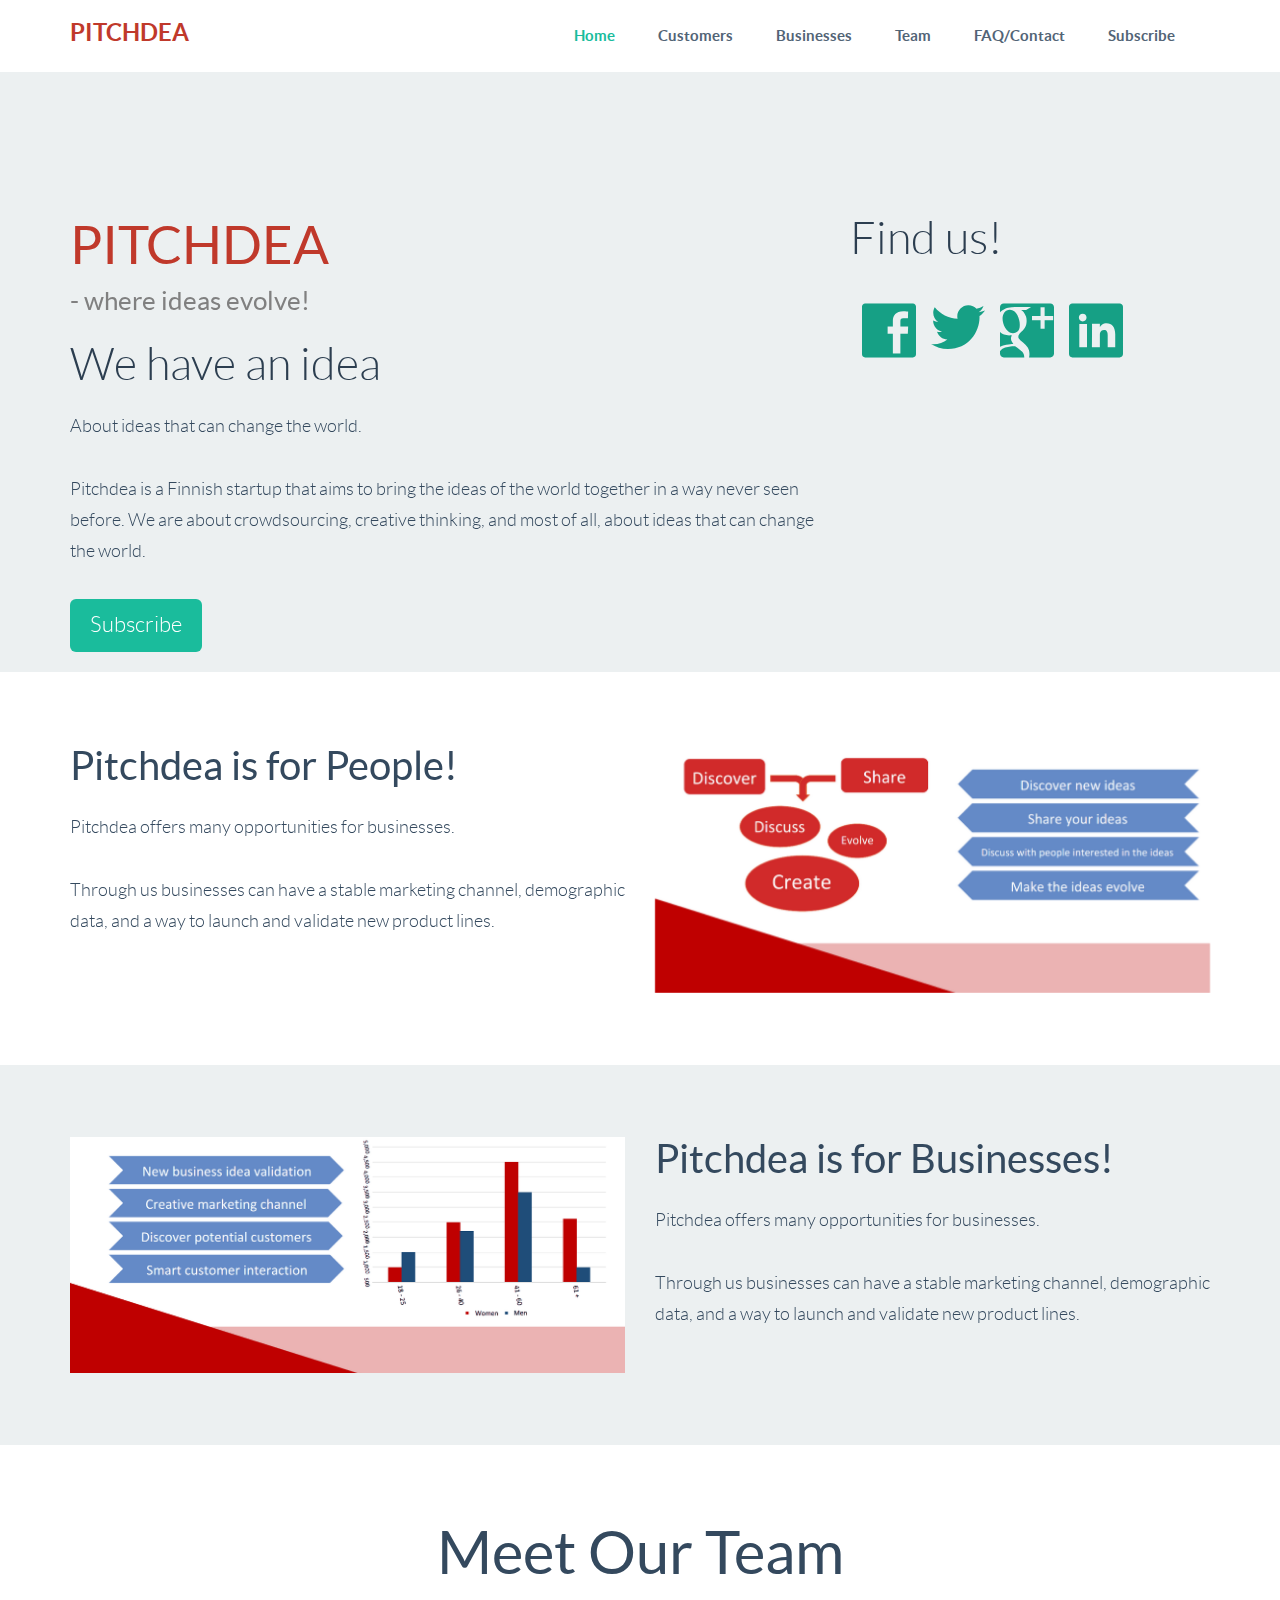
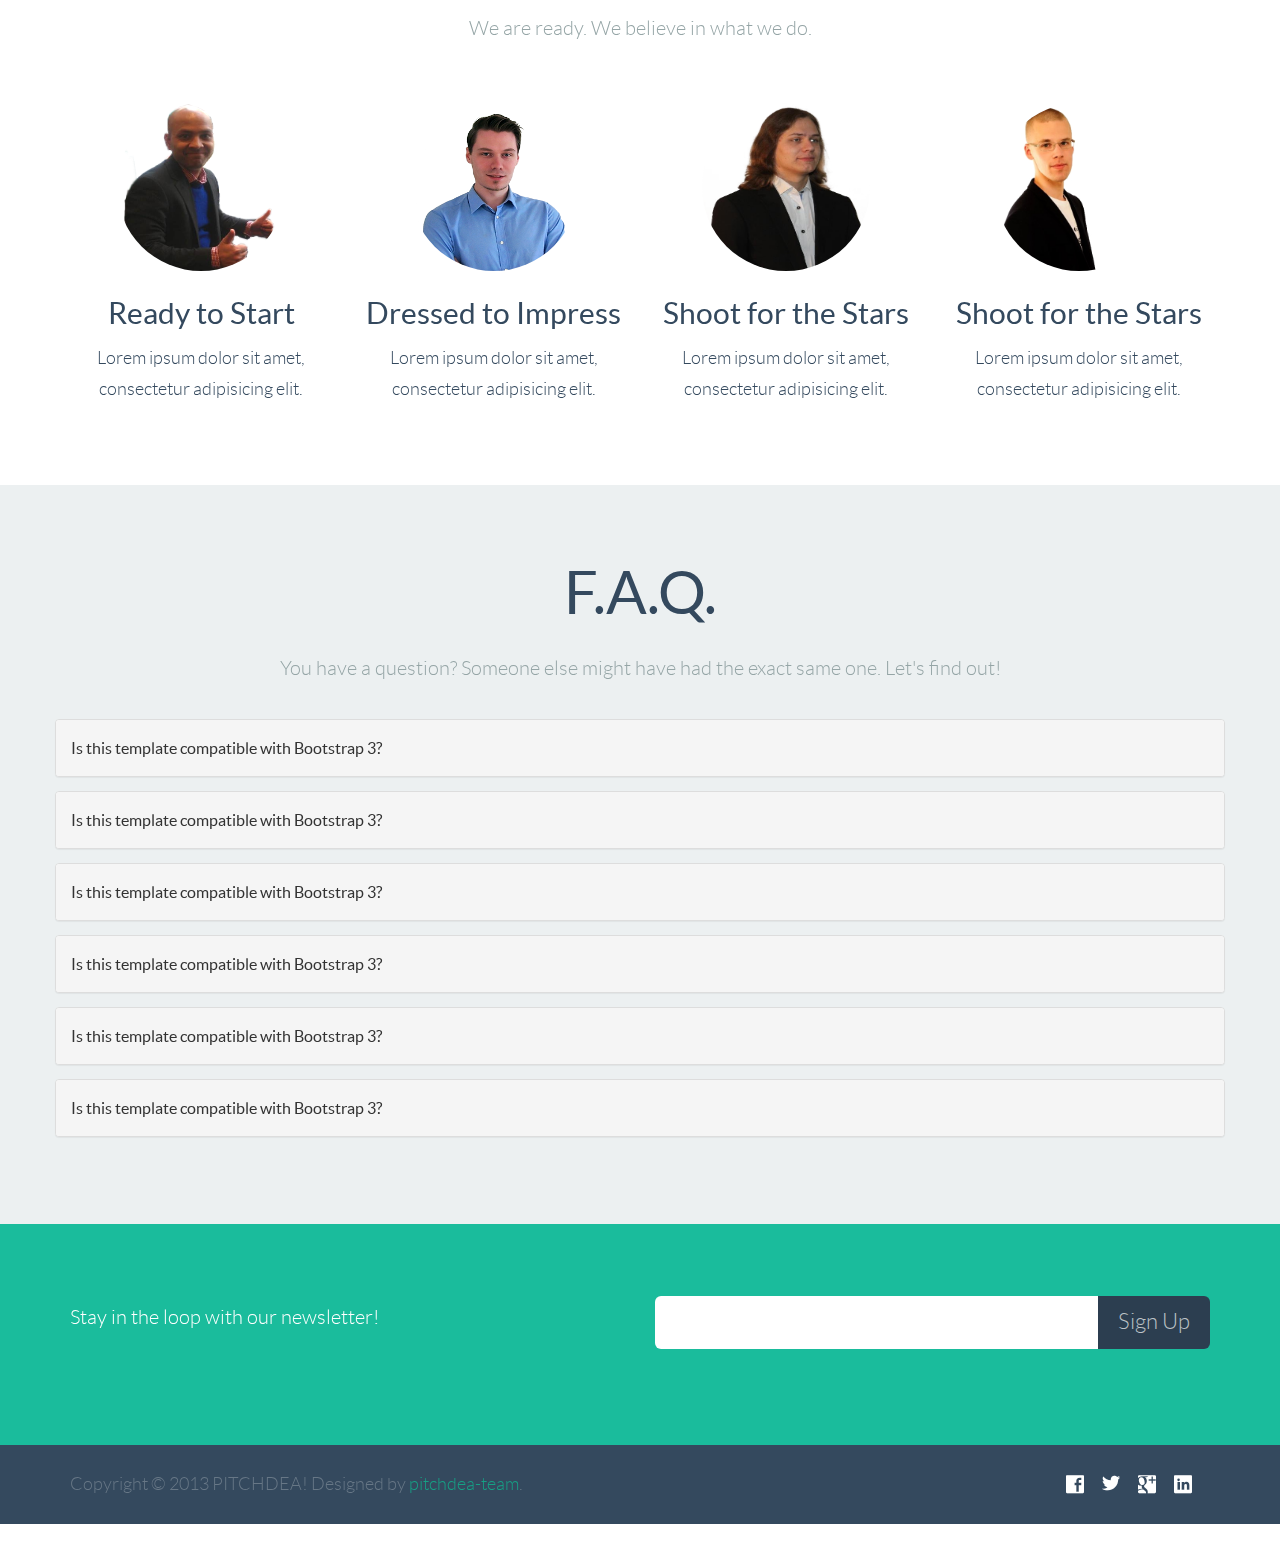
==== Dev/pitchdea_landing/landing_page.html @ 888878ef "Initial commit" ====
<!DOCTYPE html>
<html lang="en">
    <head>
        <meta charset="utf-8">
        <title>Pitchdea - where ideas evolve!</title>
        <meta name="viewport" content="width=device-width, initial-scale=1.0">

        <!-- One CSS file that rules them all -->
        <link href="css/main.css" rel="stylesheet">

        <link rel="shortcut icon" href="images/favicon.ico">

        <!-- HTML5 shim, for IE6-8 support of HTML5 elements. All other JS at the end of file. -->
        <!--[if lt IE 9]>
          <script src="js/html5shiv.js"></script>
        <![endif]-->
    </head>
  
    
    <!-- Scrollspy set in the body -->
    <body id="home" data-spy="scroll" data-target=".main-nav" data-offset="73">

    <!--///////////////////////////////////////// PARALLAX BACKGROUND ////////////////////////////////////////-->

    <!-- image is set in the CSS as a background image -->
    <div id="parallax"></div>

    <!--///////////////////////////////////////// end PARALLAX BACKGROUND ////////////////////////////////////////-->


    
    <!--/////////////////////////////////////// NAVIGATION BAR ////////////////////////////////////////-->

    <section id="header">

        <nav class="navbar navbar-fixed-top" role="navigation">

            <div class="navbar-inner">
                <div class="container">

                    <button type="button" class="btn btn-navbar" data-toggle="collapse" data-target="#navigation"></button>

                    <!-- Logo goes here - replace the image with your -->
                    <a href="#home" class="navbar-brand">PITCHDEA</a>


                    <div class="collapse navbar-collapse main-nav" id="navigation">


                        <ul class="nav pull-right">

                            <!-- Menu items go here -->
                            <li class="active"><a href="#home">Home</a></li>
                            <li><a href="#info">Customers</a></li>
                            <li><a href="#info">Businesses</a></li>
                            <li><a href="#team">Team</a></li>                            
                            <li><a href="#faq">FAQ/Contact</a></li>
                            <li><a href="#newsletter">Subscribe</a></li>                  
                            
                            
        
                            <!-- If you want sub-menu items, do them like this
                            <li>
                                <ul>
                                  <li><a href="#">Item 1</a></li>
                                  <li><a href="#">Item 2</a></li>
                                </ul>
                            </li> 
                            You just need to delete these comment lines -->
                        </ul>

                    </div><!-- /nav-collapse -->
                </div><!-- /container -->
            </div><!-- /navbar-inner -->
        </nav>

    </section>

    <!--//////////////////////////////////////// end NAVIGATION BAR ////////////////////////////////////////-->

    

    <!--/////////////////////////////////////// HERO SECTION ////////////////////////////////////////-->

    <section style="background:rgb(236, 240, 241);" id="hero">

        <div class="container">
            <div class="row">

                <div class="col-sm-8 intro">
                    <h2 style="color:#c0392b">PITCHDEA</h2>
                    <h3><small style="color:gray;">- where ideas evolve!</small></h3>
                    <p class="lead">We have an idea</p>
                    <p>About ideas that can change the world.</p>
                    <p>Pitchdea is a Finnish startup that aims to bring the ideas of the world together in a way never seen before. We are about crowdsourcing, creative thinking, and most of all, about ideas that can change the world.</p>
                    <a href="#newsletter" class="btn btn-hg btn-primary">Subscribe</a>                    
                </div>
                <div class="col-sm-4 intro social">
                  <p class="lead">Find us!</p>
                  <a class="fui-facebook large inline" href="#"></a>
                  <a class="fui-twitter large inline" href="#"></a>
                  <a class="fui-googleplus large inline" href="#"></a>
                  <a class="fui-linkedin large inline" href="#"></a>                  
                </div>

            </div><!-- /row -->
        </div><!-- /container -->

    </section>

    <!--///////////////////////////////////////////////// end HERO SECTION ////////////////////////////////////////-->

    <!--/////////////////////////////////////// INFO SECTION ////////////////////////////////////////-->

    <section id="info">

        <!--/////////// Info section alternates with white and gray backgrounds. Let's start with a white! //////////-->
        <div class="info-section-white">

            <div class="container">
                <div class="row">

                    <div class="col-md-6 pull-right gallery-popup">
                        <img src="images/forpeople.png" alt="placeholder image" class="img-responsive">
                    </div> 

                    <div class="col-md-6 pull-left">
                        <h3>Pitchdea is for People!</h3>

                        <p> Pitchdea offers many opportunities for businesses.</p>

                        <p> Through us businesses can have a stable marketing channel, demographic data, and a way to launch and validate new product lines.</p>
                    </div> 

                </div><!-- /row -->
            </div><!-- /container -->

        </div><!-- /info-section-white -->
        
        <!--/////////// And here's the gray background section! //////////-->
        <div class="info-section-gray">

            <div class="container">
                <div class="row">                   

                    <div class="col-md-6 pull-right">
                        <h3>Pitchdea is for Businesses!</h3>

                        <p> Pitchdea offers many opportunities for businesses.</p>

                        <p> Through us businesses can have a stable marketing channel, demographic data, and a way to launch and validate new product lines.</p>
                    </div>

                    <div class="col-md-6 pull-left gallery-popup">
                        <a href="http://www.placehold.it/640x480"><img src="images/forbusiness.png" alt="placeholder image" class="img-responsive"></a>
                    </div>  

                </div><!-- /row -->
            </div><!-- /container -->

        </div><!-- /info-section-white -->        
        
    </section>

    <!--/////////////////////////////////////// end INFO SECTION ////////////////////////////////////////-->

    <!--/////////////////////////////////////// FEATURES SECTION ////////////////////////////////////////-->

    <section id="team">

        <div class="container">

            <header>
                <h1>Meet Our Team</h1>
                <p class="lead">We are ready. We believe in what we do.</p>
            </header>

            <div class="row">
                
                <!-- Feature Item 1 -->
                <div class="col-md-3 text-center">
                    <div class="feature-icon">
                        <img src="images/barun.png" alt="barun" class="img-circle">
                    </div>
                    <h4>Ready to Start</h4>
                    <p>Lorem ipsum dolor sit amet, consectetur adipisicing elit.</p>
                </div>

                <!-- Feature Item 2 -->
                <div class="col-md-3 text-center">
                    <div class="feature-icon">
                        <img src="images/Kerkko.png" alt="kerkko" class="img-circle">
                    </div>
                    <h4>Dressed to Impress</h4>
                    <p>Lorem ipsum dolor sit amet, consectetur adipisicing elit.</p>
                </div>

                <!-- Feature Item 3 -->
                <div class="col-md-3 text-center">
                    <div class="feature-icon">
                        <img src="images/Tero.png" alt="barun" class="img-circle">
                    </div>
                    <h4>Shoot for the Stars</h4>
                    <p>Lorem ipsum dolor sit amet, consectetur adipisicing elit.</p>
                </div>

                <!-- Feature Item 3 -->
                <div class="col-md-3 text-center">
                    <div class="feature-icon">
                        <img src="images/Tapio.png" alt="barun" class="img-circle">
                    </div>
                    <h4>Shoot for the Stars</h4>
                    <p>Lorem ipsum dolor sit amet, consectetur adipisicing elit.</p>
                </div>

            </div><!-- /row -->
        </div><!-- /container -->

    </section>

    <!--/////////////////////////////////////// end FEATURES SECTION ////////////////////////////////////////-->

    <!--/////////////////////////////////////// FAQ SECTION ////////////////////////////////////////-->

    <section style="background:rgb(236, 240, 241);" class="info-section-gray"id="faq">

        <div class="container">

            <header>
                <h1>F.A.Q.</h1>
                <p class="lead">You have a question? Someone else might have had the exact same one. Let's find out!</p>
            </header>

            <div class="row">

                <!--////////// Accordion Toggle //////////-->
                <div class="panel-group" id="accordion">
                     
                  <!-- PANEL 1 -->
                  <div class="panel panel-default">
                    <div class="panel-heading">
                      <h4 class="panel-title">
                         <a class="accordion-toggle" data-toggle="collapse" data-parent="#accordion" href="#collapseOne">
                          Is this template compatible with Bootstrap 3?
                          </a>
                      </h4>
                    </div>
                            
                    <div id="collapseOne" class="panel-collapse collapse">
                      <div class="panel-body">
                          <p>Absolutely! As shown with a few examples within this demo, you can use all the bootstrap goodies such as carousels, modal windows, tooltips, tabs, accordions, form elements...</p>
                      </div>
                    </div>
                  </div>

                  <!-- PANEL 2 -->
                  <div class="panel panel-default">
                    <div class="panel-heading">
                      <h4 class="panel-title">
                         <a class="accordion-toggle" data-toggle="collapse" data-parent="#accordion" href="#collapseTwo">
                          Is this template compatible with Bootstrap 3?
                          </a>
                      </h4>
                    </div>
                            
                    <div id="collapseTwo" class="panel-collapse collapse">
                      <div class="panel-body">
                          <p>Absolutely! As shown with a few examples within this demo, you can use all the bootstrap goodies such as carousels, modal windows, tooltips, tabs, accordions, form elements...</p>
                      </div>
                    </div>
                  </div>

                  <!-- PANEL 3 -->
                  <div class="panel panel-default">
                    <div class="panel-heading">
                      <h4 class="panel-title">
                         <a class="accordion-toggle" data-toggle="collapse" data-parent="#accordion" href="#collapseThree">
                          Is this template compatible with Bootstrap 3?
                          </a>
                      </h4>
                    </div>
                            
                    <div id="collapseThree" class="panel-collapse collapse">
                      <div class="panel-body">
                          <p>Absolutely! As shown with a few examples within this demo, you can use all the bootstrap goodies such as carousels, modal windows, tooltips, tabs, accordions, form elements...</p>
                      </div>
                    </div>
                  </div>

                  <!-- PANEL 4 -->
                  <div class="panel panel-default">
                    <div class="panel-heading">
                      <h4 class="panel-title">
                         <a class="accordion-toggle" data-toggle="collapse" data-parent="#accordion" href="#collapseFour">
                          Is this template compatible with Bootstrap 3?
                          </a>
                      </h4>
                    </div>
                            
                    <div id="collapseFour" class="panel-collapse collapse">
                      <div class="panel-body">
                          <p>Absolutely! As shown with a few examples within this demo, you can use all the bootstrap goodies such as carousels, modal windows, tooltips, tabs, accordions, form elements...</p>
                      </div>
                    </div>
                  </div>

                  <!-- PANEL 5 -->
                  <div class="panel panel-default">
                    <div class="panel-heading">
                      <h4 class="panel-title">
                         <a class="accordion-toggle" data-toggle="collapse" data-parent="#accordion" href="#collapseFive">
                          Is this template compatible with Bootstrap 3?
                          </a>
                      </h4>
                    </div>
                            
                    <div id="collapseFive" class="panel-collapse collapse">
                      <div class="panel-body">
                          <p>Absolutely! As shown with a few examples within this demo, you can use all the bootstrap goodies such as carousels, modal windows, tooltips, tabs, accordions, form elements...</p>
                      </div>
                    </div>
                  </div>

                  <!-- PANEL 6 -->
                  <div class="panel panel-default">
                    <div class="panel-heading">
                      <h4 class="panel-title">
                         <a class="accordion-toggle" data-toggle="collapse" data-parent="#accordion" href="#collapseSix">
                          Is this template compatible with Bootstrap 3?
                          </a>
                      </h4>
                    </div>
                            
                    <div id="collapseSix" class="panel-collapse collapse">
                      <div class="panel-body">
                          <p>Absolutely! As shown with a few examples within this demo, you can use all the bootstrap goodies such as carousels, modal windows, tooltips, tabs, accordions, form elements...</p>
                      </div>
                    </div>
                  </div>                   
                        
                <!--////////// end of Accordion Toggle //////////-->              

                </div><!-- /col-md-6 -->

            </div>
        </div>

    </section>

    <!--/////////////////////////////////////// end FAQ SECTION ////////////////////////////////////////-->

    <!--//////////////////////////////////////// NEWSLETTER SECTION ////////////////////////////////////////-->

    <section id="newsletter">

        <div class="container">
            <div class="row">

                <div class="col-md-6">
                    <p class="lead">Stay in the loop with our newsletter!</p>
                </div>
                
                <div class="col-md-6">

                    <!--////////// Newsletter Form //////////-->
                    <form id="newsletter-signup">
                        <div class="input-group">
                          <input type="text" name="e-mail" id="e-mail" class="form-control input-hg">
                          <span class="input-group-btn">
                            <button class="btn btn-inverse btn-hg" type="submit" name="submit">Sign Up</button>
                          </span>
                        </div><!-- /input-group -->
                    </form>
                    <!--////////// end of Newsletter Form ///////////-->

                     <div id="error-info"></div><!-- Error notification for newsletter signup form -->

                </div>

            </div><!-- /row -->
        </div><!-- /container -->

    </section>
    
    <!--//////////////////////////////////////// end NEWSLETTER SECTION ////////////////////////////////////////-->

    <!--//////////////////////////////////////// FOOTER SECTION ////////////////////////////////////////-->
    <section id="footer">
        <div class="bottom-menu-inverse">

            <div class="container">

                <div class="row">
                    <div class="col-md-6">
                        <p>Copyright &copy; 2013 PITCHDEA! Designed by <a href="http://www.pitchdea.com" target="_blank">pitchdea-team</a>.</p>
                    </div>

                    <div class="col-md-6 social">
                        <ul class="bottom-icons">
                            <li>
                              <a href="#" class="fui-facebook"></a>
                            </li>
                             <li>
                              <a href="#" class="fui-twitter"></a>
                            </li>                             
                             <li>
                              <a href="#" class="fui-googleplus"></a>
                            </li>
                             <li>
                              <a href="#" class="fui-linkedin"></a>
                            </li>
                             
                          </ul>                      
                    </div>
                </div>
            
            </div><!-- /row -->
        </div><!-- /container -->

    </section>

    <!--//////////////////////////////////////// end FOOTER SECTION ////////////////////////////////////////-->



    <!--//////////////////////////////////////// JAVASCRIPT LOAD ////////////////////////////////////////-->

    <!-- Feel free to remove the scripts you are not going to use -->
    <script src="js/jquery-1.8.3.min.js"></script>
    <script src="js/jquery-ui-1.10.3.custom.min.js"></script>
    <script src="js/jquery.ui.touch-punch.min.js"></script>
    <script src="js/bootstrap.min.js"></script>
    <script src="js/jquery.isotope.min.js"></script>
    <script src="js/jquery.magnific-popup.js"></script>
    <script src="js/jquery.fitvids.min.js"></script>
    <script src="assets/twitter/jquery.tweet.js"></script>
    <script src="js/bootstrap-select.js"></script>
    <script src="js/bootstrap-switch.js"></script>
    <script src="js/flatui-checkbox.js"></script>
    <script src="js/flatui-radio.js"></script>
    <script src="js/jquery.tagsinput.js"></script>
    <script src="js/jquery.placeholder.js"></script>
    <script src="js/custom.js"></script>

    <!--//////////////////////////////////////// end JAVASCRIPT LOAD ////////////////////////////////////////-->

  </body>
</html>
---- Dev/pitchdea_landing/css/main.css ----
@import 'magnific-popup.css';

@import '../bootstrap/css/bootstrap.css';
@font-face {
  font-family: 'Lato';
  src: url('../fonts/lato/lato-black-webfont.eot');
  src: url('../fonts/lato/lato-black-webfont.eot?#iefix') format('embedded-opentype'), url('../fonts/lato/lato-black-webfont.woff') format('woff'), url('../fonts/lato/lato-black-webfont.ttf') format('truetype'), url('../fonts/lato/lato-black-webfont.svg#latoblack') format('svg');
  font-weight: 900;
  font-style: normal;
}
@font-face {
  font-family: 'Lato';
  src: url('../fonts/lato/lato-bold-webfont.eot');
  src: url('../fonts/lato/lato-bold-webfont.eot?#iefix') format('embedded-opentype'), url('../fonts/lato/lato-bold-webfont.woff') format('woff'), url('../fonts/lato/lato-bold-webfont.ttf') format('truetype'), url('../fonts/lato/lato-bold-webfont.svg#latobold') format('svg');
  font-weight: bold;
  font-style: normal;
}
@font-face {
  font-family: 'Lato';
  src: url('../fonts/lato/lato-bolditalic-webfont.eot');
  src: url('../fonts/lato/lato-bolditalic-webfont.eot?#iefix') format('embedded-opentype'), url('../fonts/lato/lato-bolditalic-webfont.woff') format('woff'), url('../fonts/lato/lato-bolditalic-webfont.ttf') format('truetype'), url('../fonts/lato/lato-bolditalic-webfont.svg#latobold_italic') format('svg');
  font-weight: bold;
  font-style: italic;
}
@font-face {
  font-family: 'Lato';
  src: url('../fonts/lato/lato-italic-webfont.eot');
  src: url('../fonts/lato/lato-italic-webfont.eot?#iefix') format('embedded-opentype'), url('../fonts/lato/lato-italic-webfont.woff') format('woff'), url('../fonts/lato/lato-italic-webfont.ttf') format('truetype'), url('../fonts/lato/lato-italic-webfont.svg#latoitalic') format('svg');
  font-weight: normal;
  font-style: italic;
}
@font-face {
  font-family: 'Lato';
  src: url('../fonts/lato/lato-light-webfont.eot');
  src: url('../fonts/lato/lato-light-webfont.eot?#iefix') format('embedded-opentype'), url('../fonts/lato/lato-light-webfont.woff') format('woff'), url('../fonts/lato/lato-light-webfont.ttf') format('truetype'), url('../fonts/lato/lato-light-webfont.svg#latolight') format('svg');
  font-weight: 300;
  font-style: normal;
}
@font-face {
  font-family: 'Lato';
  src: url('../fonts/lato/lato-regular-webfont.eot');
  src: url('../fonts/lato/lato-regular-webfont.eot?#iefix') format('embedded-opentype'), url('../fonts/lato/lato-regular-webfont.woff') format('woff'), url('../fonts/lato/lato-regular-webfont.ttf') format('truetype'), url('../fonts/lato/lato-regular-webfont.svg#latoregular') format('svg');
  font-weight: normal;
  font-style: normal;
}
@font-face {
  font-family: "Flat-UI-Icons";
  src: url("../fonts/Flat-UI-Icons.eot");
  src: url("../fonts/Flat-UI-Icons.eot?#iefix") format("embedded-opentype"), url("../fonts/Flat-UI-Icons.woff") format("woff"), url("../fonts/Flat-UI-Icons.ttf") format("truetype"), url("../fonts/Flat-UI-Icons.svg#Flat-UI-Icons") format("svg");
  font-weight: normal;
  font-style: normal;
}
/* Use the following CSS code if you want to use data attributes for inserting your icons */
[data-icon]:before {
  font-family: 'Flat-UI-Icons';
  content: attr(data-icon);
  speak: none;
  font-weight: normal;
  font-variant: normal;
  text-transform: none;
  -webkit-font-smoothing: antialiased;
}
/* Use the following CSS code if you want to have a class per icon */
/*
Instead of a list of all class selectors,
you can use the generic selector below, but it's slower:
[class*="fui-"] {
*/
.fui-triangle-up,
.fui-triangle-up-small,
.fui-triangle-right-large,
.fui-triangle-left-large,
.fui-triangle-down,
.fui-info,
.fui-alert,
.fui-question,
.fui-window,
.fui-windows,
.fui-arrow-right,
.fui-arrow-left,
.fui-loop,
.fui-cmd,
.fui-mic,
.fui-triangle-down-small,
.fui-check-inverted,
.fui-heart,
.fui-location,
.fui-plus,
.fui-check,
.fui-cross,
.fui-list,
.fui-new,
.fui-video,
.fui-photo,
.fui-volume,
.fui-time,
.fui-eye,
.fui-chat,
.fui-home,
.fui-upload,
.fui-search,
.fui-user,
.fui-mail,
.fui-lock,
.fui-power,
.fui-star,
.fui-calendar,
.fui-gear,
.fui-book,
.fui-exit,
.fui-trash,
.fui-folder,
.fui-bubble,
.fui-cross-inverted,
.fui-plus-inverted,
.fui-export,
.fui-radio-unchecked,
.fui-radio-checked,
.fui-checkbox-unchecked,
.fui-checkbox-checked,
.fui-flat,
.fui-calendar-solid,
.fui-star-2,
.fui-credit-card,
.fui-clip,
.fui-link,
.fui-pause,
.fui-play,
.fui-tag,
.fui-document,
.fui-image,
.fui-facebook,
.fui-youtube,
.fui-vimeo,
.fui-twitter,
.fui-stumbleupon,
.fui-spotify,
.fui-skype,
.fui-pinterest,
.fui-path,
.fui-myspace,
.fui-linkedin,
.fui-googleplus,
.fui-dribbble,
.fui-blogger,
.fui-behance,
.fui-list-thumbnailed,
.fui-list-small-thumbnails,
.fui-list-numbered,
.fui-list-large-thumbnails,
.fui-list-columned,
.fui-list-bulleted {
  display: inline-block;
  font-family: 'Flat-UI-Icons';
  speak: none;
  font-style: normal;
  font-weight: normal;
  font-variant: normal;
  text-transform: none;
  -webkit-font-smoothing: antialiased;
}
.fui-triangle-up:before {
  content: "\e000";
}
.fui-triangle-up-small:before {
  content: "\e001";
}
.fui-triangle-right-large:before {
  content: "\e002";
}
.fui-triangle-left-large:before {
  content: "\e003";
}
.fui-triangle-down:before {
  content: "\e004";
}
.fui-info:before {
  content: "\e016";
}
.fui-alert:before {
  content: "\e017";
}
.fui-question:before {
  content: "\e018";
}
.fui-window:before {
  content: "\e019";
}
.fui-windows:before {
  content: "\e01a";
}
.fui-arrow-right:before {
  content: "\e02c";
}
.fui-arrow-left:before {
  content: "\e02d";
}
.fui-loop:before {
  content: "\e02e";
}
.fui-cmd:before {
  content: "\e02f";
}
.fui-mic:before {
  content: "\e030";
}
.fui-triangle-down-small:before {
  content: "\e005";
}
.fui-check-inverted:before {
  content: "\e006";
}
.fui-heart:before {
  content: "\e007";
}
.fui-location:before {
  content: "\e008";
}
.fui-plus:before {
  content: "\e009";
}
.fui-check:before {
  content: "\e00a";
}
.fui-cross:before {
  content: "\e00b";
}
.fui-list:before {
  content: "\e00c";
}
.fui-new:before {
  content: "\e00d";
}
.fui-video:before {
  content: "\e00e";
}
.fui-photo:before {
  content: "\e00f";
}
.fui-volume:before {
  content: "\e010";
}
.fui-time:before {
  content: "\e011";
}
.fui-eye:before {
  content: "\e012";
}
.fui-chat:before {
  content: "\e013";
}
.fui-home:before {
  content: "\e015";
}
.fui-upload:before {
  content: "\e01b";
}
.fui-search:before {
  content: "\e01c";
}
.fui-user:before {
  content: "\e01d";
}
.fui-mail:before {
  content: "\e01e";
}
.fui-lock:before {
  content: "\e01f";
}
.fui-power:before {
  content: "\e020";
}
.fui-star:before {
  content: "\e021";
}
.fui-calendar:before {
  content: "\e023";
}
.fui-gear:before {
  content: "\e024";
}
.fui-book:before {
  content: "\e025";
}
.fui-exit:before {
  content: "\e026";
}
.fui-trash:before {
  content: "\e027";
}
.fui-folder:before {
  content: "\e028";
}
.fui-bubble:before {
  content: "\e029";
}
.fui-cross-inverted:before {
  content: "\e02a";
}
.fui-plus-inverted:before {
  content: "\e031";
}
.fui-export:before {
  content: "\e014";
}
.fui-radio-unchecked:before {
  content: "\e02b";
}
.fui-radio-checked:before {
  content: "\e032";
}
.fui-checkbox-unchecked:before {
  content: "\e033";
}
.fui-checkbox-checked:before {
  content: "\e034";
}
.fui-flat:before {
  content: "\e035";
}
.fui-calendar-solid:before {
  content: "\e022";
}
.fui-star-2:before {
  content: "\e036";
}
.fui-credit-card:before {
  content: "\e037";
}
.fui-clip:before {
  content: "\e038";
}
.fui-link:before {
  content: "\e039";
}
.fui-pause:before {
  content: "\e03b";
}
.fui-play:before {
  content: "\e03c";
}
.fui-tag:before {
  content: "\e03d";
}
.fui-document:before {
  content: "\e03e";
}
.fui-image:before {
  content: "\e03a";
}
.fui-facebook:before {
  content: "\e03f";
}
.fui-youtube:before {
  content: "\e040";
}
.fui-vimeo:before {
  content: "\e041";
}
.fui-twitter:before {
  content: "\e042";
}
.fui-stumbleupon:before {
  content: "\e043";
}
.fui-spotify:before {
  content: "\e044";
}
.fui-skype:before {
  content: "\e045";
}
.fui-pinterest:before {
  content: "\e046";
}
.fui-path:before {
  content: "\e047";
}
.fui-myspace:before {
  content: "\e048";
}
.fui-linkedin:before {
  content: "\e049";
}
.fui-googleplus:before {
  content: "\e04a";
}
.fui-dribbble:before {
  content: "\e04c";
}
.fui-blogger:before {
  content: "\e04d";
}
.fui-behance:before {
  content: "\e04e";
}
.fui-list-thumbnailed:before {
  content: "\e04b";
}
.fui-list-small-thumbnails:before {
  content: "\e04f";
}
.fui-list-numbered:before {
  content: "\e050";
}
.fui-list-large-thumbnails:before {
  content: "\e051";
}
.fui-list-columned:before {
  content: "\e052";
}
.fui-list-bulleted:before {
  content: "\e053";
}
.dropdown-arrow-inverse {
  border-bottom-color: #34495e !important;
  border-top-color: #34495e !important;
}
body {
  font-family: "Lato", Helvetica, Arial, sans-serif;
  font-size: 18px;
  line-height: 1.72222;
  color: #34495e;
  background-color: #ffffff;
}
a {
  color: #16a085;
  text-decoration: none;
  -webkit-transition: 0.25s;
  transition: 0.25s;
}
a:hover,
a:focus {
  color: #1abc9c;
  text-decoration: none;
}
.img-rounded {
  border-radius: 6px;
}
.img-comment {
  font-size: 20px;
  line-height: 1.72222;
  font-style: italic;
  margin: 24px 0;
}
p {
  font-size: 18px;
  line-height: 1.72222;
  margin: 0 0 15px;
}
.lead {
  margin-bottom: 30px;
  font-size: 28px;
  line-height: 1.46428571;
  font-weight: 300;
}
@media (min-width: 768px) {
  .lead {
    font-size: 30.006px;
  }
}
small,
.small {
  font-size: 83%;
  line-height: 2.067;
}
.text-muted {
  color: #bdc3c7;
}
.text-inverse {
  color: #ffffff;
}
.text-primary {
  color: #1abc9c;
}
.text-primary:hover {
  color: #15967d;
}
.text-warning {
  color: #f1c40f;
}
.text-warning:hover {
  color: #c19d0c;
}
.text-danger {
  color: #e74c3c;
}
.text-danger:hover {
  color: #b93d30;
}
.text-success {
  color: #2ecc71;
}
.text-success:hover {
  color: #25a35a;
}
.text-info {
  color: #3498db;
}
.text-info:hover {
  color: #2a7aaf;
}
h1,
h2,
h3,
h4,
h5,
h6,
.h1,
.h2,
.h3,
.h4,
.h5,
.h6 {
  font-family: "Lato", Helvetica, Arial, sans-serif;
  font-weight: 700;
  line-height: 1.1;
  color: inherit;
}
h1 small,
h2 small,
h3 small,
h4 small,
h5 small,
h6 small,
.h1 small,
.h2 small,
.h3 small,
.h4 small,
.h5 small,
.h6 small {
  color: #e7e9ec;
}
h1,
h2,
h3 {
  margin-top: 30px;
  margin-bottom: 15px;
}
h4,
h5,
h6 {
  margin-top: 15px;
  margin-bottom: 15px;
}
h6 {
  font-weight: normal;
}
h1,
.h1 {
  font-size: 61px;
}
h2,
.h2 {
  font-size: 53px;
}
h3,
.h3 {
  font-size: 40px;
}
h4,
.h4 {
  font-size: 29px;
}
h5,
.h5 {
  font-size: 29px;
}
h6,
.h6 {
  font-size: 24px;
}
.page-header {
  padding-bottom: 14px;
  margin: 60px 0 30px;
  border-bottom: 1px solid #e7e9ec;
}
ul,
ol {
  margin-bottom: 15px;
}
dl {
  margin-bottom: 30px;
}
dt,
dd {
  line-height: 1.72222;
}
@media (min-width: 768px) {
  .dl-horizontal dt {
    width: 160px;
  }
  .dl-horizontal dd {
    margin-left: 180px;
  }
}
abbr[title],
abbr[data-original-title] {
  border-bottom: 1px dotted #bdc3c7;
}
blockquote {
  border-left: 3px solid #e7e9ec;
  padding: 0 0 0 16px;
  margin: 0 0 30px;
}
blockquote p {
  font-size: 20px;
  line-height: 1.55;
  font-weight: normal;
  margin-bottom: .4em;
}
blockquote small {
  font-size: 18px;
  line-height: 1.72222;
  font-style: italic;
  color: inherit;
}
blockquote small:before {
  content: "";
}
blockquote.pull-right {
  padding-right: 16px;
  padding-left: 0;
  border-right: 3px solid #e7e9ec;
  border-left: 0;
}
blockquote.pull-right small:after {
  content: "";
}
address {
  margin-bottom: 30px;
  line-height: 1.72222;
}
code,
kdb,
pre,
samp {
  font-family: Monaco, Menlo, Consolas, "Courier New", monospace;
}
code {
  font-size: 75%;
  color: #c7254e;
  background-color: #f9f2f4;
  border-radius: 4px;
}
pre {
  padding: 8px;
  margin: 0 0 15px;
  font-size: 13px;
  line-height: 1.72222;
  color: inherit;
  background-color: #ffffff;
  border: 2px solid #e7e9ec;
  border-radius: 6px;
}
.pre-scrollable {
  max-height: 340px;
}
.btn {
  border: none;
  font-size: 15px;
  font-weight: normal;
  line-height: 1.4;
  border-radius: 4px;
  padding: 10px 15px;
  -webkit-font-smoothing: subpixel-antialiased;
  -webkit-transition: 0.25s linear;
  transition: 0.25s linear;
}
.btn:hover,
.btn:focus {
  color: #ffffff;
}
.btn:active,
.btn.active {
  outline: none;
  -webkit-box-shadow: none;
  box-shadow: none;
}
.btn.disabled,
.btn[disabled],
fieldset[disabled] .btn {
  background-color: #bdc3c7;
  color: rgba(255, 255, 255, 0.75);
  opacity: 0.7;
  filter: alpha(opacity=70);
}
.btn > [class^="fui-"] {
  margin: 0 1px;
  position: relative;
  line-height: 1;
  top: 1px;
}
.btn-xs.btn > [class^="fui-"] {
  font-size: 11px;
  top: 0;
}
.btn-hg.btn > [class^="fui-"] {
  top: 2px;
}
.btn-default {
  color: #ffffff;
  background-color: #bdc3c7;
}
.btn-default:hover,
.btn-default:focus,
.btn-default:active,
.btn-default.active,
.open .dropdown-toggle.btn-default {
  color: #ffffff;
  background-color: #cacfd2;
  border-color: #cacfd2;
}
.btn-default:active,
.btn-default.active,
.open .dropdown-toggle.btn-default {
  background: #a1a6a9;
}
.btn-default.disabled,
.btn-default[disabled],
fieldset[disabled] .btn-default,
.btn-default.disabled:hover,
.btn-default[disabled]:hover,
fieldset[disabled] .btn-default:hover,
.btn-default.disabled:focus,
.btn-default[disabled]:focus,
fieldset[disabled] .btn-default:focus,
.btn-default.disabled:active,
.btn-default[disabled]:active,
fieldset[disabled] .btn-default:active,
.btn-default.disabled.active,
.btn-default[disabled].active,
fieldset[disabled] .btn-default.active {
  background-color: #bdc3c7;
}
.btn-primary {
  color: #ffffff;
  background-color: #1abc9c;
}
.btn-primary:hover,
.btn-primary:focus,
.btn-primary:active,
.btn-primary.active,
.open .dropdown-toggle.btn-primary {
  color: #ffffff;
  background-color: #48c9b0;
  border-color: #48c9b0;
}
.btn-primary:active,
.btn-primary.active,
.open .dropdown-toggle.btn-primary {
  background: #16a085;
}
.btn-primary.disabled,
.btn-primary[disabled],
fieldset[disabled] .btn-primary,
.btn-primary.disabled:hover,
.btn-primary[disabled]:hover,
fieldset[disabled] .btn-primary:hover,
.btn-primary.disabled:focus,
.btn-primary[disabled]:focus,
fieldset[disabled] .btn-primary:focus,
.btn-primary.disabled:active,
.btn-primary[disabled]:active,
fieldset[disabled] .btn-primary:active,
.btn-primary.disabled.active,
.btn-primary[disabled].active,
fieldset[disabled] .btn-primary.active {
  background-color: #1abc9c;
}
.btn-info {
  color: #ffffff;
  background-color: #3498db;
}
.btn-info:hover,
.btn-info:focus,
.btn-info:active,
.btn-info.active,
.open .dropdown-toggle.btn-info {
  color: #ffffff;
  background-color: #5dade2;
  border-color: #5dade2;
}
.btn-info:active,
.btn-info.active,
.open .dropdown-toggle.btn-info {
  background: #2c81ba;
}
.btn-info.disabled,
.btn-info[disabled],
fieldset[disabled] .btn-info,
.btn-info.disabled:hover,
.btn-info[disabled]:hover,
fieldset[disabled] .btn-info:hover,
.btn-info.disabled:focus,
.btn-info[disabled]:focus,
fieldset[disabled] .btn-info:focus,
.btn-info.disabled:active,
.btn-info[disabled]:active,
fieldset[disabled] .btn-info:active,
.btn-info.disabled.active,
.btn-info[disabled].active,
fieldset[disabled] .btn-info.active {
  background-color: #3498db;
}
.btn-danger {
  color: #ffffff;
  background-color: #e74c3c;
}
.btn-danger:hover,
.btn-danger:focus,
.btn-danger:active,
.btn-danger.active,
.open .dropdown-toggle.btn-danger {
  color: #ffffff;
  background-color: #ec7063;
  border-color: #ec7063;
}
.btn-danger:active,
.btn-danger.active,
.open .dropdown-toggle.btn-danger {
  background: #c44133;
}
.btn-danger.disabled,
.btn-danger[disabled],
fieldset[disabled] .btn-danger,
.btn-danger.disabled:hover,
.btn-danger[disabled]:hover,
fieldset[disabled] .btn-danger:hover,
.btn-danger.disabled:focus,
.btn-danger[disabled]:focus,
fieldset[disabled] .btn-danger:focus,
.btn-danger.disabled:active,
.btn-danger[disabled]:active,
fieldset[disabled] .btn-danger:active,
.btn-danger.disabled.active,
.btn-danger[disabled].active,
fieldset[disabled] .btn-danger.active {
  background-color: #e74c3c;
}
.btn-success {
  color: #ffffff;
  background-color: #2ecc71;
}
.btn-success:hover,
.btn-success:focus,
.btn-success:active,
.btn-success.active,
.open .dropdown-toggle.btn-success {
  color: #ffffff;
  background-color: #58d68d;
  border-color: #58d68d;
}
.btn-success:active,
.btn-success.active,
.open .dropdown-toggle.btn-success {
  background: #27ad60;
}
.btn-success.disabled,
.btn-success[disabled],
fieldset[disabled] .btn-success,
.btn-success.disabled:hover,
.btn-success[disabled]:hover,
fieldset[disabled] .btn-success:hover,
.btn-success.disabled:focus,
.btn-success[disabled]:focus,
fieldset[disabled] .btn-success:focus,
.btn-success.disabled:active,
.btn-success[disabled]:active,
fieldset[disabled] .btn-success:active,
.btn-success.disabled.active,
.btn-success[disabled].active,
fieldset[disabled] .btn-success.active {
  background-color: #2ecc71;
}
.btn-warning {
  color: #ffffff;
  background-color: #f1c40f;
}
.btn-warning:hover,
.btn-warning:focus,
.btn-warning:active,
.btn-warning.active,
.open .dropdown-toggle.btn-warning {
  color: #ffffff;
  background-color: #f5d313;
  border-color: #f5d313;
}
.btn-warning:active,
.btn-warning.active,
.open .dropdown-toggle.btn-warning {
  background: #cda70d;
}
.btn-warning.disabled,
.btn-warning[disabled],
fieldset[disabled] .btn-warning,
.btn-warning.disabled:hover,
.btn-warning[disabled]:hover,
fieldset[disabled] .btn-warning:hover,
.btn-warning.disabled:focus,
.btn-warning[disabled]:focus,
fieldset[disabled] .btn-warning:focus,
.btn-warning.disabled:active,
.btn-warning[disabled]:active,
fieldset[disabled] .btn-warning:active,
.btn-warning.disabled.active,
.btn-warning[disabled].active,
fieldset[disabled] .btn-warning.active {
  background-color: #f1c40f;
}
.btn-inverse {
  color: #ffffff;
  background-color: #34495e;
}
.btn-inverse:hover,
.btn-inverse:focus,
.btn-inverse:active,
.btn-inverse.active,
.open .dropdown-toggle.btn-inverse {
  color: #ffffff;
  background-color: #415b76;
  border-color: #415b76;
}
.btn-inverse:active,
.btn-inverse.active,
.open .dropdown-toggle.btn-inverse {
  background: #2c3e50;
}
.btn-inverse.disabled,
.btn-inverse[disabled],
fieldset[disabled] .btn-inverse,
.btn-inverse.disabled:hover,
.btn-inverse[disabled]:hover,
fieldset[disabled] .btn-inverse:hover,
.btn-inverse.disabled:focus,
.btn-inverse[disabled]:focus,
fieldset[disabled] .btn-inverse:focus,
.btn-inverse.disabled:active,
.btn-inverse[disabled]:active,
fieldset[disabled] .btn-inverse:active,
.btn-inverse.disabled.active,
.btn-inverse[disabled].active,
fieldset[disabled] .btn-inverse.active {
  background-color: #34495e;
}
.btn-embossed {
  -webkit-box-shadow: inset 0 -2px 0 rgba(0, 0, 0, 0.15);
  box-shadow: inset 0 -2px 0 rgba(0, 0, 0, 0.15);
}
.btn-embossed.active,
.btn-embossed:active {
  -webkit-box-shadow: inset 0 2px 0 rgba(0, 0, 0, 0.15);
  box-shadow: inset 0 2px 0 rgba(0, 0, 0, 0.15);
}
.btn-wide {
  min-width: 140px;
  padding-left: 30px;
  padding-right: 30px;
}
.btn-link {
  color: #16a085;
}
.btn-link:hover,
.btn-link:focus {
  color: #1abc9c;
  text-decoration: underline;
  background-color: transparent;
}
.btn-link[disabled]:hover,
fieldset[disabled] .btn-link:hover,
.btn-link[disabled]:focus,
fieldset[disabled] .btn-link:focus {
  color: #bdc3c7;
  text-decoration: none;
}
.btn-hg {
  padding: 13px 20px;
  font-size: 22px;
  line-height: 1.227;
  border-radius: 6px;
}
.btn-lg {
  padding: 10px 19px;
  font-size: 17px;
  line-height: 1.471;
  border-radius: 6px;
}
.btn-sm {
  padding: 9px 13px;
  font-size: 13px;
  line-height: 1.385;
  border-radius: 4px;
}
.btn-xs {
  padding: 6px 9px;
  font-size: 12px;
  line-height: 1.083;
  border-radius: 3px;
}
.btn-tip {
  font-weight: 300;
  padding-left: 10px;
  font-size: 92%;
}
.btn-block {
  white-space: normal;
}
[class*="btn-social-"] {
  padding: 10px 15px;
  font-size: 13px;
  line-height: 1.077;
  border-radius: 4px;
}
.btn-social-pinterest {
  color: #ffffff;
  background-color: #cb2028;
}
.btn-social-pinterest:hover,
.btn-social-pinterest:focus {
  background-color: #d54d53;
}
.btn-social-pinterest:active,
.btn-social-pinterest.active {
  background-color: #ad1b22;
}
.btn-social-linkedin {
  color: #ffffff;
  background-color: #0072b5;
}
.btn-social-linkedin:hover,
.btn-social-linkedin:focus {
  background-color: #338ec4;
}
.btn-social-linkedin:active,
.btn-social-linkedin.active {
  background-color: #00619a;
}
.btn-social-stumbleupon {
  color: #ffffff;
  background-color: #ed4a13;
}
.btn-social-stumbleupon:hover,
.btn-social-stumbleupon:focus {
  background-color: #f16e42;
}
.btn-social-stumbleupon:active,
.btn-social-stumbleupon.active {
  background-color: #c93f10;
}
.btn-social-googleplus {
  color: #ffffff;
  background-color: #2d2d2d;
}
.btn-social-googleplus:hover,
.btn-social-googleplus:focus {
  background-color: #575757;
}
.btn-social-googleplus:active,
.btn-social-googleplus.active {
  background-color: #262626;
}
.btn-social-facebook {
  color: #ffffff;
  background-color: #2f4b93;
}
.btn-social-facebook:hover,
.btn-social-facebook:focus {
  background-color: #596fa9;
}
.btn-social-facebook:active,
.btn-social-facebook.active {
  background-color: #28407d;
}
.btn-social-twitter {
  color: #ffffff;
  background-color: #00bdef;
}
.btn-social-twitter:hover,
.btn-social-twitter:focus {
  background-color: #33caf2;
}
.btn-social-twitter:active,
.btn-social-twitter.active {
  background-color: #00a1cb;
}
.btn-default .caret {
  border-top-color: #ffffff;
}
.btn-primary .caret,
.btn-success .caret,
.btn-warning .caret,
.btn-danger .caret,
.btn-info .caret {
  border-top-color: #ffffff;
}
.dropup .btn-default .caret {
  border-bottom-color: #ffffff;
}
.dropup .btn-primary .caret,
.dropup .btn-success .caret,
.dropup .btn-warning .caret,
.dropup .btn-danger .caret,
.dropup .btn-info .caret {
  border-bottom-color: #ffffff;
}
.btn-group-xs > .btn {
  padding: 6px 9px;
  font-size: 12px;
  line-height: 1.083;
  border-radius: 3px;
}
.btn-group-sm > .btn {
  padding: 9px 13px;
  font-size: 13px;
  line-height: 1.385;
  border-radius: 4px;
}
.btn-group-lg > .btn {
  padding: 10px 19px;
  font-size: 17px;
  line-height: 1.471;
  border-radius: 6px;
}
.btn-group-gh > .btn {
  padding: 13px 20px;
  font-size: 22px;
  line-height: 1.227;
  border-radius: 6px;
}
.btn-group > .btn + .btn {
  margin-left: 0;
}
.btn-group > .btn + .dropdown-toggle {
  border-left: 2px solid rgba(52, 73, 94, 0.15);
  padding-left: 12px;
  padding-right: 12px;
}
.btn-group > .btn + .dropdown-toggle .caret {
  margin-left: 3px;
  margin-right: 3px;
}
.btn-group > .btn.btn-gh + .dropdown-toggle .caret {
  margin-left: 7px;
  margin-right: 7px;
}
.btn-group > .btn.btn-sm + .dropdown-toggle .caret {
  margin-left: 0;
  margin-right: 0;
}
.dropdown-toggle .caret {
  margin-left: 8px;
}
.btn-group > .btn,
.btn-group > .dropdown-menu,
.btn-group > .popover {
  font-weight: 400;
}
.btn-group:focus .dropdown-toggle {
  outline: none;
  -webkit-transition: 0.25s;
  transition: 0.25s;
}
.btn-group.open .dropdown-toggle {
  color: rgba(255, 255, 255, 0.75);
  -webkit-box-shadow: none;
  box-shadow: none;
}
.btn-toolbar .btn.active {
  color: #ffffff;
}
.btn-toolbar .btn > [class^="fui-"] {
  font-size: 16px;
  margin: 0 4px;
}
.caret {
  border-width: 8px 6px;
  border-bottom-color: #34495e;
  border-top-color: #34495e;
  border-style: solid;
  border-bottom-style: none;
  -webkit-transition: 0.25s;
  transition: 0.25s;
  -webkit-transform: scale(1.001);
  -ms-transform: scale(1.001);
  transform: scale(1.001);
}
.dropup .caret,
.dropup .btn-lg .caret,
.navbar-fixed-bottom .dropdown .caret {
  border-bottom-width: 8px;
}
.btn-lg .caret {
  border-top-width: 8px;
  border-right-width: 6px;
  border-left-width: 6px;
}
.navbar {
  font-size: 16px;
  border-radius: 6px;
  border: none;
}
.navbar .navbar-brand {
  border-radius: 6px 0 0 6px;
  color: #c0392b;
  font-size: 24px;
  line-height: 29.55px;
  font-weight: 700;
  padding: 23px 28px 24px 17px;
  text-shadow: none;
  display: inline-block;
}
.navbar .navbar-brand:hover,
.navbar .navbar-brand:focus {
  color: #1abc9c;
}
.navbar .navbar-brand[class*="fui-"] {
  font-weight: normal;
}
.navbar .navbar-brand small {
  line-height: 1;
}
.navbar .nav {
  margin-right: 0;
  display: inline-block;
  float: left;
}
.navbar .nav > li {
  position: relative;
  display: inline-block;
}
.navbar .nav > li:hover > ul {
  opacity: 1;
  top: 100%;
  visibility: visible;
  z-index: 100;
  -webkit-transform: scale(1, 1);
  display: block\9;
}
.navbar .nav > li.active > a,
.navbar .nav > li.active > a:hover,
.navbar .nav > li.active > a:focus {
  background: none;
  color: #1abc9c;
  -webkit-box-shadow: none;
  box-shadow: none;
}
.navbar .nav > li:first-child {
  border-radius: 6px 6px 0 0;
}
.navbar .nav > li:last-child {
  border-radius: 0 0 6px 6px;
}
.navbar .nav > li > ul {
  padding-top: 13px;
  top: 80%;
  padding-left: 0;
}
.navbar .nav > li > ul:before {
  content: "";
  border-style: solid;
  border-width: 0 9px 9px 9px;
  border-color: transparent transparent #34495e transparent;
  height: 0;
  position: absolute;
  left: 15px;
  top: 5px;
  width: 0;
  -webkit-transform: rotate(360deg);
}
.navbar .nav > li > ul li:hover ul {
  opacity: 1;
  -webkit-transform: scale(1, 1);
  visibility: visible;
  display: block\9;
}
.navbar .nav > li > ul li ul {
  left: 100%;
}
.navbar .nav > li > a {
  color: #526476;
  display: inline-block;
  font-weight: 700;
  font-size: 15px;
  line-height: 28px;
  padding: 22px 20px;
  text-shadow: none;
  -webkit-transition: background-color .25s, color .25s, border-bottom-color .25s;
  transition: background-color .25s, color .25s, border-bottom-color .25s;
}
.navbar .nav > li > a:hover,
.navbar .nav > li > a:focus {
  color: #1abc9c;
  background-color: transparent;
}
.navbar .nav > li > a[class*="fui-"] {
  font-size: 24px;
  font-weight: normal;
}
.navbar .nav > li > a > [class*="fui-"] {
  font-size: 24px;
  margin: -4px 0 0;
  position: relative;
  top: 4px;
}
.navbar .nav > li > a > [class*="fui-"] + * {
  margin-left: 12px;
}
.navbar .nav ul {
  border-radius: 4px;
  left: 0;
  list-style-type: none;
  margin-left: 0;
  opacity: 0;
  position: absolute;
  top: 0;
  width: 234px;
  -webkit-transform: scale(1, 0.99);
  -webkit-transform-origin: 0 0;
  visibility: hidden;
  -webkit-transition: 0.25s ease-out;
  transition: 0.25s ease-out;
}
.navbar .nav ul ul {
  left: 95%;
  padding-left: 5px;
}
.navbar .nav ul li {
  background-color: #34495e;
  padding: 0 3px 3px;
  position: relative;
}
.navbar .nav ul li:first-child {
  border-radius: 6px 6px 0 0;
  padding-top: 3px;
}
.navbar .nav ul li:last-child {
  border-radius: 0 0 6px 6px;
}
.navbar .nav ul li.active > a,
.navbar .nav ul li.active > a:hover,
.navbar .nav ul li.active > a:focus {
  background-color: #1abc9c;
  color: #ffffff;
  padding-left: 9px;
  padding-right: 9px;
}
.navbar .nav ul li.active + li > a {
  padding-left: 9px;
  padding-right: 9px;
}
.navbar .nav ul a {
  border-radius: 2px;
  color: #ffffff;
  display: block;
  font-size: 14px;
  padding: 6px 9px;
  text-decoration: none;
}
.navbar .nav ul a:hover {
  background-color: #1abc9c;
}
.navbar .btn-navbar {
  background: none;
  border: none;
  color: #34495e;
  margin: 18px 15px;
  padding: 3px 15px;
  text-shadow: none;
  display: none;
}
.navbar .btn-navbar:hover,
.navbar .btn-navbar:focus {
  background: none;
  color: #1abc9c;
}
.navbar .btn-navbar:before {
  content: "\e00c";
  font-family: "Flat-UI-Icons";
  font-size: 23px;
  font-style: normal;
  font-weight: normal;
  -webkit-font-smoothing: antialiased;
}
.navbar .btn-navbar .icon-bar {
  display: none;
}
.navbar-default {
  background: #eceef0;
  border: none;
  padding-left: 0;
  padding-right: 0;
  border-radius: 6px;
}
.navbar-inverse {
  background: #34495e;
  font-size: 17px;
}
.navbar-inverse .navbar-brand {
  border-bottom: 2px solid #2c3e50;
  border-right: 2px solid #2c3e50;
  color: #ffffff;
  padding: 10px 28px 11px 32px;
}
.navbar-inverse .btn-navbar {
  color: #ffffff;
  margin: 7px 10px;
}
.navbar-inverse .btn-icon {
  margin: 8px 5px 8px 15px;
}
.navbar-inverse .nav > li:first-child.active > a {
  padding-left: 20px;
}
.navbar-inverse .nav > li:first-child > a {
  border-left: none;
}
.navbar-inverse .nav > li.active > a,
.navbar-inverse .nav > li.active > a:hover,
.navbar-inverse .nav > li.active > a:focus {
  background-color: #1abc9c;
  border-bottom-color: #16a085;
  border-left: none;
  color: #ffffff;
  padding-left: 20px;
}
.navbar-inverse .nav > li.active + li > a {
  border-left: none;
  padding-left: 20px;
}
.navbar-inverse .nav > li > a {
  font-size: 16px;
  border-bottom: 2px solid #2c3e50;
  border-left: 2px solid #2c3e50 !important;
  color: #ffffff;
  padding: 16px 20px 15px;
  line-height: 20px;
}
.navbar-inverse .nav.navbar-right .dropdown-menu {
  left: -100%;
  margin-left: 17px;
}
.navbar-inverse .nav.navbar-right .open > .dropdown-menu:before {
  display: block !important;
}
.navbar-inverse .nav.navbar-right > li > a {
  border-radius: 0 6px 6px 0;
}
.navbar-unread,
.navbar-new {
  font-family: "Lato", Helvetica, Arial, sans-serif;
  background-color: #1abc9c;
  border-radius: 50%;
  color: #ffffff;
  font-size: 0;
  font-weight: 700;
  height: 6px;
  line-height: 14px;
  position: absolute;
  right: 12px;
  text-align: center;
  top: 28px;
  width: 6px;
  z-index: 10;
}
.active .navbar-unread,
.active .navbar-new {
  background-color: #ffffff;
  display: none;
}
.navbar-inverse .navbar-unread,
.navbar-inverse .navbar-new {
  top: 15px;
}
.navbar-new {
  background-color: #e74c3c;
  font-size: 12px;
  line-height: 17px;
  height: 18px;
  margin: -9px -1px;
  min-width: 18px;
  padding: 0 1px;
  width: auto;
  -webkit-font-smoothing: subpixel-antialiased;
}
.navbar.navbar-inverse .nav li.dropdown.open > .dropdown-toggle {
  background-color: #1abc9c;
  border-bottom-color: #16a085;
  color: #ffffff;
}
.navbar.navbar-inverse .nav li.dropdown.open > .dropdown-toggle .caret {
  border-bottom-color: #ffffff !important;
  border-top-color: #ffffff !important;
}
.navbar .nav li.dropdown.open > .dropdown-toggle {
  background: none;
  color: #1abc9c;
}
.navbar .nav li.dropdown.open > .dropdown-toggle .caret {
  border-bottom-color: #1abc9c !important;
  border-top-color: #1abc9c !important;
}
.navbar .nav li.dropdown.open .dropdown-menu {
  opacity: 1;
  top: 100%;
  visibility: visible;
  z-index: 1000;
  -webkit-transform: none;
}
.navbar .nav li.dropdown > .dropdown-toggle {
  outline: none;
}
.navbar .nav li.dropdown > .dropdown-toggle:hover .caret,
.navbar .nav li.dropdown > .dropdown-toggle:focus .caret {
  border-bottom-color: #1abc9c;
  border-top-color: #1abc9c;
}
.navbar .nav li.dropdown > .dropdown-toggle .caret {
  border-left-width: 6px;
  border-right-width: 6px;
  border-top-width: 8px;
  border-bottom-color: #4c6a89;
  border-top-color: #4c6a89;
  margin-left: 10px;
}
.navbar .nav li.dropdown .dropdown-menu {
  background-color: #34495e;
  opacity: 0;
  padding: 0;
  visibility: hidden;
}
.navbar .nav li.dropdown .dropdown-menu:before {
  display: none;
}
.navbar .nav li.dropdown .dropdown-menu:after {
  border-bottom-color: #34495e;
}
.navbar .nav li.dropdown .dropdown-menu > li > a {
  border-radius: 3px;
  color: #ffffff;
  padding: 6px 8px 8px;
}
.navbar .nav li.dropdown .dropdown-menu .divider {
  background-color: #2c3e50;
  border-bottom: none;
  margin: 2px 0 5px;
  padding: 0;
  height: 2px;
}
.navbar.navbar-inverse .navbar-form {
  border-left: 2px solid #2c3e50;
  border-bottom: 2px solid #2c3e50;
  padding: 8px 5px 8px 23px;
}
.navbar.navbar-inverse .navbar-form .input-group-btn .btn {
  background-color: #2c3e50;
  color: #4c6a89 !important;
}
.navbar.navbar-inverse .navbar-form .form-control {
  background-color: #2c3e50;
  color: #ffffff;
}
.navbar.navbar-inverse .navbar-form .form-control:-moz-placeholder {
  color: #819db9;
}
.navbar.navbar-inverse .navbar-form .form-control::-moz-placeholder {
  color: #819db9;
}
.navbar.navbar-inverse .navbar-form .form-control:-ms-input-placeholder {
  color: #819db9;
}
.navbar.navbar-inverse .navbar-form .form-control::-webkit-input-placeholder {
  color: #819db9;
}
.navbar.navbar-inverse .navbar-form .form-control.placeholder {
  color: #819db9;
}
.navbar.navbar-inverse .navbar-form .form-control:focus {
  border-color: #1abc9c;
}
.navbar.navbar-inverse .navbar-form.focus .input-group-btn .btn {
  background-color: #2c3e50 !important;
}
.navbar .navbar-form {
  margin: 0;
  padding: 20px 5px 19px 20px;
  max-width: 229px;
}
.navbar .navbar-form .form-group {
  margin-bottom: 0;
}
.navbar .navbar-form .form-control {
  background-color: #ffffff;
  border: 2px solid transparent;
  color: #526476;
  font-size: 15px;
}
.navbar .navbar-form .form-control:-moz-placeholder {
  color: #798795;
}
.navbar .navbar-form .form-control::-moz-placeholder {
  color: #798795;
}
.navbar .navbar-form .form-control:-ms-input-placeholder {
  color: #798795;
}
.navbar .navbar-form .form-control::-webkit-input-placeholder {
  color: #798795;
}
.navbar .navbar-form .form-control.placeholder {
  color: #798795;
}
.navbar .navbar-form .form-control:focus {
  border-color: #1abc9c;
}
.navbar .navbar-form .input-group-btn .btn {
  border-color: transparent;
  color: #9aa4af;
  font-size: 16px;
}
.navbar.navbar-fixed-bottom .navbar-inner .navbar-form .form-control,
.navbar.navbar-fixed-top .navbar-inner .navbar-form .form-control {
  border-radius: 50px 0 0 50px !important;
}
.navbar.navbar-fixed-bottom .navbar-inner .navbar-form .btn,
.navbar.navbar-fixed-top .navbar-inner .navbar-form .btn {
  border-radius: 0 50px 50px 0;
}
.navbar.navbar-fixed-bottom .nav > li:hover > ul {
  bottom: 100%;
  padding-bottom: 13px;
  top: auto;
}
.navbar.navbar-fixed-bottom .nav > li:hover > ul li:hover ul {
  bottom: 0;
}
.navbar.navbar-fixed-bottom .nav ul {
  bottom: 80%;
  top: auto;
}
@media (max-width: 767px) {
  .navbar.navbar-inverse .navbar-brand {
    border: none;
    padding-top: 11px;
    padding-bottom: 13px;
  }
  .navbar.navbar-inverse .nav {
    margin-left: 0;
    margin-right: 0;
  }
  .navbar.navbar-inverse .nav > li.active > a,
  .navbar.navbar-inverse .nav > li.active > a:hover,
  .navbar.navbar-inverse .nav > li.active > a:focus {
    background-color: #1abc9c;
  }
  .navbar.navbar-inverse .nav > li > a,
  .navbar.navbar-inverse .nav > li > a:hover {
    background: none;
    border: none;
  }
  .navbar.navbar-inverse .nav > li ul li a {
    color: #ffffff;
  }
  .navbar.navbar-inverse .navbar-form {
    border: none;
    padding-right: 20px;
    padding-left: 20px !important;
    max-width: none;
  }
  .navbar.navbar-inverse a,
  .navbar.navbar-inverse .navbar-collapse .nav > li > a,
  .navbar.navbar-inverse .navbar-collapse li.dropdown .dropdown-menu a {
    color: #ffffff;
    border-radius: 0;
  }
  .navbar.navbar-inverse a:hover,
  .navbar.navbar-inverse .navbar-collapse .nav > li > a:hover,
  .navbar.navbar-inverse .navbar-collapse li.dropdown .dropdown-menu a:hover,
  .navbar.navbar-inverse a:focus,
  .navbar.navbar-inverse .navbar-collapse .nav > li > a:focus,
  .navbar.navbar-inverse .navbar-collapse li.dropdown .dropdown-menu a:focus {
    color: #ffffff;
  }
  .navbar .navbar-brand {
    padding-left: 20px;
    float: none;
  }
  .navbar .btn-navbar {
    float: right;
    display: block;
  }
  .navbar .navbar-collapse {
    padding: 0;
  }
  .navbar .navbar-form {
    max-width: none;
    padding: 20px 20px 19px;
  }
  .navbar .nav {
    float: none !important;
    display: block;
    margin-bottom: 10px;
    margin-right: 0;
    margin-left: 0;
  }
  .navbar .nav > li:hover > ul,
  .navbar .nav > li.dropdown:hover > ul,
  .navbar .nav > li:hover .dropdown-menu,
  .navbar .nav > li.dropdown:hover .dropdown-menu {
    height: auto;
    margin-left: 30px;
  }
  .navbar .nav > li:hover > ul li:hover a,
  .navbar .nav > li.dropdown:hover > ul li:hover a,
  .navbar .nav > li:hover .dropdown-menu li:hover a,
  .navbar .nav > li.dropdown:hover .dropdown-menu li:hover a {
    background-color: transparent;
    color: #1abc9c;
  }
  .navbar .nav > li:hover > ul li:hover ul,
  .navbar .nav > li.dropdown:hover > ul li:hover ul,
  .navbar .nav > li:hover .dropdown-menu li:hover ul,
  .navbar .nav > li.dropdown:hover .dropdown-menu li:hover ul {
    height: auto;
    margin-left: 20px;
  }
  .navbar .nav > li > a,
  .navbar .nav > li.dropdown > a,
  .navbar .nav > li > a:hover,
  .navbar .nav > li.dropdown > a:hover {
    background: none;
    padding: 7px 20px;
  }
  .navbar .nav > li ul,
  .navbar .nav > li.dropdown ul {
    background: none;
    height: 0;
    padding: 0;
    position: static;
    width: auto;
  }
  .navbar .nav > li ul:before,
  .navbar .nav > li.dropdown ul:before,
  .navbar .nav > li ul:after,
  .navbar .nav > li.dropdown ul:after {
    display: none;
  }
  .navbar .nav > li ul li,
  .navbar .nav > li.dropdown ul li {
    background: none;
  }
  .navbar .nav > li ul li a,
  .navbar .nav > li.dropdown ul li a {
    color: #34495e;
  }
  .navbar .nav > li ul li a:hover,
  .navbar .nav > li.dropdown ul li a:hover,
  .navbar .nav > li ul li a:focus,
  .navbar .nav > li.dropdown ul li a:focus {
    color: #1abc9c;
  }
  .navbar .nav li.dropdown .dropdown-menu {
    background: none;
    margin-top: 0;
  }
  .navbar .nav li.dropdown .dropdown-menu li a {
    color: #34495e;
  }
  .navbar .nav li.dropdown .dropdown-menu li a:hover,
  .navbar .nav li.dropdown .dropdown-menu li a:focus {
    color: #1abc9c;
  }
  .navbar .nav .dropdown-toggle:focus {
    background-color: transparent !important;
  }
  .navbar .nav li a .hidden-lg {
    display: inline !important;
  }
  .navbar .nav li {
    display: block;
  }
  .navbar .nav a {
    display: block !important;
  }
  .navbar .nav-collapse {
    width: 100%;
  }
  .navbar .nav-collapse:before,
  .navbar .nav-collapse:after {
    content: " ";
    /* 1 */
  
    display: table;
    /* 2 */
  
  }
  .navbar .nav-collapse:after {
    clear: both;
  }
  .navbar .nav-collapse .navbar-search {
    padding-left: 5px;
    float: none !important;
  }
  .navbar-unread,
  .navbar-new {
    position: static;
    float: right;
    margin: 0 0 0 10px;
  }
}
.select {
  display: inline-block;
  margin-bottom: 10px;
}
[class*="span"] > .select[class*="span"] {
  margin-left: 0;
}
.select[class*="span"] .btn {
  width: 100%;
}
.select.select-block {
  display: block;
  float: none;
  margin-left: 0;
  width: auto;
}
.select.select-block:before,
.select.select-block:after {
  content: " ";
  /* 1 */

  display: table;
  /* 2 */

}
.select.select-block:after {
  clear: both;
}
.select.select-block .btn {
  width: 100%;
}
.select .btn {
  width: 220px;
}
.select .btn.btn-hg .filter-option {
  left: 20px;
  right: 40px;
  top: 13px;
}
.select .btn.btn-hg .caret {
  right: 20px;
}
.select .btn.btn-lg .filter-option {
  left: 18px;
  right: 38px;
}
.select .btn.btn-sm .filter-option {
  left: 13px;
  right: 33px;
}
.select .btn.btn-sm .caret {
  right: 13px;
}
.select .btn.btn-xs .filter-option {
  left: 13px;
  right: 33px;
  top: 5px;
}
.select .btn.btn-xs .caret {
  right: 13px;
}
.select .btn .filter-option {
  height: 26px;
  left: 13px;
  overflow: hidden;
  position: absolute;
  right: 33px;
  text-align: left;
  top: 10px;
}
.select .btn .caret {
  position: absolute;
  right: 16px;
  top: 50%;
  margin-top: -3px;
}
.select .btn .dropdown-toggle {
  border-radius: 6px;
}
.select .btn .dropdown-menu {
  min-width: 100%;
}
.select .btn .dropdown-menu dt {
  cursor: default;
  display: block;
  padding: 3px 20px;
}
.select .btn .dropdown-menu li:not(.disabled) > a:hover small {
  color: rgba(255, 255, 255, 0.004);
}
.select .btn .dropdown-menu li > a {
  min-height: 20px;
}
.select .btn .dropdown-menu li > a.opt {
  padding-left: 35px;
}
.select .btn .dropdown-menu li small {
  padding-left: .5em;
}
.select .btn .dropdown-menu li > dt small {
  font-weight: normal;
}
.select .btn > .disabled,
.select .btn .dropdown-menu li.disabled > a {
  cursor: default;
}
.select .caret {
  border-bottom-color: #ffffff;
  border-top-color: #ffffff;
}
textarea {
  font-size: 20px;
  line-height: 24px;
  padding: 5px 11px;
}
label {
  font-weight: normal;
  line-height: 1.9986363100000002em;
}
.form-control:-moz-placeholder {
  color: #b2bcc5;
}
.form-control::-moz-placeholder {
  color: #b2bcc5;
}
.form-control:-ms-input-placeholder {
  color: #b2bcc5;
}
.form-control::-webkit-input-placeholder {
  color: #b2bcc5;
}
.form-control.placeholder {
  color: #b2bcc5;
}
.form-control {
  border: 2px solid #bdc3c7;
  color: #34495e;
  font-family: "Lato", Helvetica, Arial, sans-serif;
  font-size: 15px;
  padding: 8px 12px;
  height: 42px;
  -webkit-appearance: none;
  border-radius: 6px;
  -webkit-box-shadow: none;
  box-shadow: none;
  -webkit-transition: border .25s linear, color .25s linear, background-color .25s linear;
  transition: border .25s linear, color .25s linear, background-color .25s linear;
}
.form-group.focus .form-control,
.form-control:focus {
  border-color: #1abc9c;
  outline: 0;
  -webkit-box-shadow: none;
  box-shadow: none;
}
.form-control[disabled],
.form-control[readonly],
fieldset[disabled] .form-control {
  background-color: #f4f6f6;
  border-color: #d5dbdb;
  color: #d5dbdb;
  cursor: default;
}
.form-control.flat {
  border-color: transparent;
}
.form-control.flat:hover {
  border-color: #bdc3c7;
}
.form-control.flat:focus {
  border-color: #1abc9c;
}
.input-sm {
  height: 35px;
  padding: 6px 10px;
  font-size: 13px;
  line-height: 1.72222;
  border-radius: 6px;
}
select.input-sm {
  height: 35px;
  line-height: 35px;
}
textarea.input-sm {
  height: auto;
}
.input-lg {
  height: 45px;
  padding: 10px 15px;
  font-size: 17px;
  line-height: 1.72222;
  border-radius: 6px;
}
select.input-lg {
  height: 45px;
  line-height: 45px;
}
textarea.input-lg {
  height: auto;
}
.input-hg {
  height: 53px;
  padding: 10px 16px;
  font-size: 22px;
  line-height: 1.72222;
  border-radius: 6px;
}
select.input-hg {
  height: 53px;
  line-height: 53px;
}
textarea.input-hg {
  height: auto;
}
.has-warning .help-block,
.has-warning .control-label {
  color: #f1c40f;
}
.has-warning .form-control {
  color: #f1c40f;
  border-color: #f1c40f;
  -webkit-box-shadow: none;
  box-shadow: none;
}
.has-warning .form-control:-moz-placeholder {
  color: #f1c40f;
}
.has-warning .form-control::-moz-placeholder {
  color: #f1c40f;
}
.has-warning .form-control:-ms-input-placeholder {
  color: #f1c40f;
}
.has-warning .form-control::-webkit-input-placeholder {
  color: #f1c40f;
}
.has-warning .form-control.placeholder {
  color: #f1c40f;
}
.has-warning .form-control:focus {
  border-color: #f1c40f;
  -webkit-box-shadow: none;
  box-shadow: none;
}
.has-warning .input-group-addon {
  color: #f1c40f;
  border-color: #f1c40f;
  background-color: #ffffff;
}
.has-error .help-block,
.has-error .control-label {
  color: #e74c3c;
}
.has-error .form-control {
  color: #e74c3c;
  border-color: #e74c3c;
  -webkit-box-shadow: none;
  box-shadow: none;
}
.has-error .form-control:-moz-placeholder {
  color: #e74c3c;
}
.has-error .form-control::-moz-placeholder {
  color: #e74c3c;
}
.has-error .form-control:-ms-input-placeholder {
  color: #e74c3c;
}
.has-error .form-control::-webkit-input-placeholder {
  color: #e74c3c;
}
.has-error .form-control.placeholder {
  color: #e74c3c;
}
.has-error .form-control:focus {
  border-color: #e74c3c;
  -webkit-box-shadow: none;
  box-shadow: none;
}
.has-error .input-group-addon {
  color: #e74c3c;
  border-color: #e74c3c;
  background-color: #ffffff;
}
.has-success .help-block,
.has-success .control-label {
  color: #2ecc71;
}
.has-success .form-control {
  color: #2ecc71;
  border-color: #2ecc71;
  -webkit-box-shadow: none;
  box-shadow: none;
}
.has-success .form-control:-moz-placeholder {
  color: #2ecc71;
}
.has-success .form-control::-moz-placeholder {
  color: #2ecc71;
}
.has-success .form-control:-ms-input-placeholder {
  color: #2ecc71;
}
.has-success .form-control::-webkit-input-placeholder {
  color: #2ecc71;
}
.has-success .form-control.placeholder {
  color: #2ecc71;
}
.has-success .form-control:focus {
  border-color: #2ecc71;
  -webkit-box-shadow: none;
  box-shadow: none;
}
.has-success .input-group-addon {
  color: #2ecc71;
  border-color: #2ecc71;
  background-color: #ffffff;
}
.form-group {
  position: relative;
  margin-bottom: 20px;
}
.form-group {
  position: relative;
}
.form-control + .input-icon {
  position: absolute;
  top: 2px;
  right: 2px;
  line-height: 37px;
  vertical-align: middle;
  font-size: 20px;
  color: #b2bcc5;
  background-color: #ffffff;
  padding: 0 12px 0 0;
  border-radius: 6px;
}
.input-hg + .input-icon {
  line-height: 49px;
  padding: 0 16px 0 0;
}
.input-lg + .input-icon {
  line-height: 41px;
  padding: 0 15px 0 0;
}
.input-sm + .input-icon {
  font-size: 18px;
  line-height: 30px;
  padding: 0 10px 0 0;
}
.has-success .input-icon {
  color: #2ecc71;
}
.has-warning .input-icon {
  color: #f1c40f;
}
.has-error .input-icon {
  color: #e74c3c;
}
.form-control[disabled] + .input-icon,
.form-control[readonly] + .input-icon,
fieldset[disabled] .form-control + .input-icon,
.form-control.disabled + .input-icon {
  color: #d5dbdb;
  background-color: #f4f6f6;
}
.input-group-hg > .form-control,
.input-group-hg > .input-group-addon,
.input-group-hg > .input-group-btn > .btn {
  height: 53px;
  padding: 10px 16px;
  font-size: 22px;
  line-height: 1.72222;
  border-radius: 6px;
}
select.input-group-hg > .form-control,
select.input-group-hg > .input-group-addon,
select.input-group-hg > .input-group-btn > .btn {
  height: 53px;
  line-height: 53px;
}
textarea.input-group-hg > .form-control,
textarea.input-group-hg > .input-group-addon,
textarea.input-group-hg > .input-group-btn > .btn {
  height: auto;
}
.input-group-lg > .form-control,
.input-group-lg > .input-group-addon,
.input-group-lg > .input-group-btn > .btn {
  height: 45px;
  padding: 10px 15px;
  font-size: 17px;
  line-height: 1.72222;
  border-radius: 6px;
}
select.input-group-lg > .form-control,
select.input-group-lg > .input-group-addon,
select.input-group-lg > .input-group-btn > .btn {
  height: 45px;
  line-height: 45px;
}
textarea.input-group-lg > .form-control,
textarea.input-group-lg > .input-group-addon,
textarea.input-group-lg > .input-group-btn > .btn {
  height: auto;
}
.input-group-sm > .form-control,
.input-group-sm > .input-group-addon,
.input-group-sm > .input-group-btn > .btn {
  height: 35px;
  padding: 6px 10px;
  font-size: 13px;
  line-height: 1.72222;
  border-radius: 6px;
}
select.input-group-sm > .form-control,
select.input-group-sm > .input-group-addon,
select.input-group-sm > .input-group-btn > .btn {
  height: 35px;
  line-height: 35px;
}
textarea.input-group-sm > .form-control,
textarea.input-group-sm > .input-group-addon,
textarea.input-group-sm > .input-group-btn > .btn {
  height: auto;
}
.input-group-addon {
  padding: 10px 12px;
  font-size: 15px;
  color: #ffffff;
  text-align: center;
  background-color: #bdc3c7;
  border: 1px solid #bdc3c7;
  border-radius: 6px;
  -webkit-transition: border .25s linear, color .25s linear, background-color .25s linear;
  transition: border .25s linear, color .25s linear, background-color .25s linear;
}
.input-group-sm .input-group-addon {
  padding: 6px 10px;
  font-size: 13px;
  line-height: 1;
  border-radius: 6px;
}
.input-group-lg .input-group-addon {
  padding: 10px 15px;
  font-size: 17px;
  line-height: 1;
}
.input-group-hg .input-group-addon {
  padding: 10px 16px;
  font-size: 22px;
  line-height: 1;
}
.input-group .form-control:first-child,
.input-group-addon:first-child,
.input-group-btn:first-child > .btn,
.input-group-btn:first-child > .dropdown-toggle,
.input-group-btn:last-child > .btn:not(:last-child):not(.dropdown-toggle) {
  border-bottom-right-radius: 0;
  border-top-right-radius: 0;
}
.input-group-addon:first-child {
  border-right: 0;
}
.input-group .form-control:last-child,
.input-group-addon:last-child,
.input-group-btn:last-child > .btn,
.input-group-btn:last-child > .dropdown-toggle,
.input-group-btn:first-child > .btn:not(:first-child) {
  border-bottom-left-radius: 0;
  border-top-left-radius: 0;
}
.input-group-addon:last-child {
  border-left: 0;
}
.form-group.focus .input-group-addon,
.navbar-form.focus .input-group-addon {
  background-color: #1abc9c;
  border-color: #1abc9c;
}
.form-group.focus .input-group-btn > .btn-default + .btn-default,
.navbar-form.focus .input-group-btn > .btn-default + .btn-default {
  border-left-color: #16a085;
}
.form-group.focus .input-group-btn .btn,
.navbar-form.focus .input-group-btn .btn {
  border-color: #1abc9c;
  background-color: #ffffff;
  color: #1abc9c;
}
.form-group.focus .input-group-btn .btn-default,
.navbar-form.focus .input-group-btn .btn-default {
  color: #ffffff;
  background-color: #1abc9c;
}
.form-group.focus .input-group-btn .btn-default:hover,
.navbar-form.focus .input-group-btn .btn-default:hover,
.form-group.focus .input-group-btn .btn-default:focus,
.navbar-form.focus .input-group-btn .btn-default:focus,
.form-group.focus .input-group-btn .btn-default:active,
.navbar-form.focus .input-group-btn .btn-default:active,
.form-group.focus .input-group-btn .btn-default.active,
.navbar-form.focus .input-group-btn .btn-default.active,
.open .dropdown-toggle.form-group.focus .input-group-btn .btn-default,
.open .dropdown-toggle.navbar-form.focus .input-group-btn .btn-default {
  color: #ffffff;
  background-color: #48c9b0;
  border-color: #48c9b0;
}
.form-group.focus .input-group-btn .btn-default:active,
.navbar-form.focus .input-group-btn .btn-default:active,
.form-group.focus .input-group-btn .btn-default.active,
.navbar-form.focus .input-group-btn .btn-default.active,
.open .dropdown-toggle.form-group.focus .input-group-btn .btn-default,
.open .dropdown-toggle.navbar-form.focus .input-group-btn .btn-default {
  background: #16a085;
}
.form-group.focus .input-group-btn .btn-default.disabled,
.navbar-form.focus .input-group-btn .btn-default.disabled,
.form-group.focus .input-group-btn .btn-default[disabled],
.navbar-form.focus .input-group-btn .btn-default[disabled],
fieldset[disabled] .form-group.focus .input-group-btn .btn-default,
fieldset[disabled] .navbar-form.focus .input-group-btn .btn-default,
.form-group.focus .input-group-btn .btn-default.disabled:hover,
.navbar-form.focus .input-group-btn .btn-default.disabled:hover,
.form-group.focus .input-group-btn .btn-default[disabled]:hover,
.navbar-form.focus .input-group-btn .btn-default[disabled]:hover,
fieldset[disabled] .form-group.focus .input-group-btn .btn-default:hover,
fieldset[disabled] .navbar-form.focus .input-group-btn .btn-default:hover,
.form-group.focus .input-group-btn .btn-default.disabled:focus,
.navbar-form.focus .input-group-btn .btn-default.disabled:focus,
.form-group.focus .input-group-btn .btn-default[disabled]:focus,
.navbar-form.focus .input-group-btn .btn-default[disabled]:focus,
fieldset[disabled] .form-group.focus .input-group-btn .btn-default:focus,
fieldset[disabled] .navbar-form.focus .input-group-btn .btn-default:focus,
.form-group.focus .input-group-btn .btn-default.disabled:active,
.navbar-form.focus .input-group-btn .btn-default.disabled:active,
.form-group.focus .input-group-btn .btn-default[disabled]:active,
.navbar-form.focus .input-group-btn .btn-default[disabled]:active,
fieldset[disabled] .form-group.focus .input-group-btn .btn-default:active,
fieldset[disabled] .navbar-form.focus .input-group-btn .btn-default:active,
.form-group.focus .input-group-btn .btn-default.disabled.active,
.navbar-form.focus .input-group-btn .btn-default.disabled.active,
.form-group.focus .input-group-btn .btn-default[disabled].active,
.navbar-form.focus .input-group-btn .btn-default[disabled].active,
fieldset[disabled] .form-group.focus .input-group-btn .btn-default.active,
fieldset[disabled] .navbar-form.focus .input-group-btn .btn-default.active {
  background-color: #1abc9c;
}
.form-group.focus .input-group-btn:first-child .btn,
.navbar-form.focus .input-group-btn:first-child .btn {
  color: #1abc9c;
  border-color: #1abc9c;
}
.input-group .input-group-btn .btn {
  background-color: #ffffff;
  border: 2px solid #bdc3c7;
  border-width: 2px 2px 2px 0;
  color: #bdc3c7;
  margin-left: -2px;
  line-height: 18px;
}
.input-group .input-group-btn .btn-default {
  color: #ffffff;
  background-color: #bdc3c7;
}
.input-group .input-group-btn .btn-default:hover,
.input-group .input-group-btn .btn-default:focus,
.input-group .input-group-btn .btn-default:active,
.input-group .input-group-btn .btn-default.active,
.open .dropdown-toggle.input-group .input-group-btn .btn-default {
  color: #ffffff;
  background-color: #cacfd2;
  border-color: #cacfd2;
}
.input-group .input-group-btn .btn-default:active,
.input-group .input-group-btn .btn-default.active,
.open .dropdown-toggle.input-group .input-group-btn .btn-default {
  background: #a1a6a9;
}
.input-group .input-group-btn .btn-default.disabled,
.input-group .input-group-btn .btn-default[disabled],
fieldset[disabled] .input-group .input-group-btn .btn-default,
.input-group .input-group-btn .btn-default.disabled:hover,
.input-group .input-group-btn .btn-default[disabled]:hover,
fieldset[disabled] .input-group .input-group-btn .btn-default:hover,
.input-group .input-group-btn .btn-default.disabled:focus,
.input-group .input-group-btn .btn-default[disabled]:focus,
fieldset[disabled] .input-group .input-group-btn .btn-default:focus,
.input-group .input-group-btn .btn-default.disabled:active,
.input-group .input-group-btn .btn-default[disabled]:active,
fieldset[disabled] .input-group .input-group-btn .btn-default:active,
.input-group .input-group-btn .btn-default.disabled.active,
.input-group .input-group-btn .btn-default[disabled].active,
fieldset[disabled] .input-group .input-group-btn .btn-default.active {
  background-color: #bdc3c7;
}
.input-group-sm.input-group .input-group-btn .btn {
  line-height: 16px;
}
.input-group .input-group-btn:first-child + .form-control {
  border-left: none !important;
  padding-left: 0;
}
.input-group .input-group-btn:first-child .btn {
  background-color: #ffffff;
  border: 2px solid #bdc3c7;
  border-width: 2px 0 2px 2px;
  color: #bdc3c7;
  line-height: 18px;
}
.input-group .input-group-btn:first-child .btn-default {
  color: #ffffff;
  background-color: #bdc3c7;
}
.input-group .input-group-btn:first-child .btn-default:hover,
.input-group .input-group-btn:first-child .btn-default:focus,
.input-group .input-group-btn:first-child .btn-default:active,
.input-group .input-group-btn:first-child .btn-default.active,
.open .dropdown-toggle.input-group .input-group-btn:first-child .btn-default {
  color: #ffffff;
  background-color: #cacfd2;
  border-color: #cacfd2;
}
.input-group .input-group-btn:first-child .btn-default:active,
.input-group .input-group-btn:first-child .btn-default.active,
.open .dropdown-toggle.input-group .input-group-btn:first-child .btn-default {
  background: #a1a6a9;
}
.input-group .input-group-btn:first-child .btn-default.disabled,
.input-group .input-group-btn:first-child .btn-default[disabled],
fieldset[disabled] .input-group .input-group-btn:first-child .btn-default,
.input-group .input-group-btn:first-child .btn-default.disabled:hover,
.input-group .input-group-btn:first-child .btn-default[disabled]:hover,
fieldset[disabled] .input-group .input-group-btn:first-child .btn-default:hover,
.input-group .input-group-btn:first-child .btn-default.disabled:focus,
.input-group .input-group-btn:first-child .btn-default[disabled]:focus,
fieldset[disabled] .input-group .input-group-btn:first-child .btn-default:focus,
.input-group .input-group-btn:first-child .btn-default.disabled:active,
.input-group .input-group-btn:first-child .btn-default[disabled]:active,
fieldset[disabled] .input-group .input-group-btn:first-child .btn-default:active,
.input-group .input-group-btn:first-child .btn-default.disabled.active,
.input-group .input-group-btn:first-child .btn-default[disabled].active,
fieldset[disabled] .input-group .input-group-btn:first-child .btn-default.active {
  background-color: #bdc3c7;
}
.input-group-sm.input-group .input-group-btn:first-child .btn {
  line-height: 16px;
}
.input-group-btn > .btn-default + .btn-default {
  border-left: 2px solid #bdc3c7;
  margin-left: -4px;
}
.input-group-rounded .form-control:last-child,
.input-group-rounded .input-group-btn:last-child .btn {
  border-radius: 0 20px 20px 0;
}
.input-group-hg.input-group-rounded .form-control:last-child,
.input-group-hg.input-group-rounded .input-group-btn:last-child .btn {
  border-radius: 0 27px 27px 0;
}
.input-group-lg.input-group-rounded .form-control:last-child,
.input-group-lg.input-group-rounded .input-group-btn:last-child .btn {
  border-radius: 0 25px 25px 0;
}
.input-group-rounded .form-control:first-child,
.input-group-rounded .input-group-btn:first-child .btn {
  border-radius: 20px 0 0 20px;
}
.input-group-hg.input-group-rounded .form-control:first-child,
.input-group-hg.input-group-rounded .input-group-btn:first-child .btn {
  border-radius: 27px 0 0 27px;
}
.input-group-lg.input-group-rounded .form-control:first-child,
.input-group-lg.input-group-rounded .input-group-btn:first-child .btn {
  border-radius: 25px 0 0 25px;
}
.checkbox,
.radio {
  margin-bottom: 12px;
  padding-left: 32px;
  position: relative;
  -webkit-transition: color 0.25s linear;
  transition: color 0.25s linear;
  font-size: 14px;
  line-height: 1.5;
}
.checkbox input,
.radio input {
  outline: none !important;
  display: none;
}
.checkbox .icons,
.radio .icons {
  color: #bdc3c7;
  display: block;
  height: 20px;
  left: 0;
  position: absolute;
  top: 0;
  width: 20px;
  text-align: center;
  line-height: 21px;
  font-size: 20px;
  cursor: pointer;
  -webkit-transition: color 0.25s linear;
  transition: color 0.25s linear;
}
.checkbox .icons .first-icon,
.radio .icons .first-icon,
.checkbox .icons .second-icon,
.radio .icons .second-icon {
  display: inline-table;
  position: absolute;
  left: 0;
  top: 0;
  background-color: #ffffff;
  margin: 0;
  opacity: 1;
  filter: alpha(opacity=100);
}
.checkbox .icons .second-icon,
.radio .icons .second-icon {
  opacity: 0;
  filter: alpha(opacity=0);
}
.checkbox:hover,
.radio:hover {
  -webkit-transition: color 0.25s linear;
  transition: color 0.25s linear;
}
.checkbox:hover .first-icon,
.radio:hover .first-icon {
  opacity: 0;
  filter: alpha(opacity=0);
}
.checkbox:hover .second-icon,
.radio:hover .second-icon {
  opacity: 1;
  filter: alpha(opacity=100);
}
.checkbox.checked,
.radio.checked {
  color: #1abc9c;
}
.checkbox.checked .first-icon,
.radio.checked .first-icon {
  opacity: 0;
  filter: alpha(opacity=0);
}
.checkbox.checked .second-icon,
.radio.checked .second-icon {
  opacity: 1;
  filter: alpha(opacity=100);
  color: #1abc9c;
  -webkit-transition: color 0.25s linear;
  transition: color 0.25s linear;
}
.checkbox.disabled,
.radio.disabled {
  cursor: default;
  color: #e6e8ea;
}
.checkbox.disabled .icons,
.radio.disabled .icons {
  color: #e6e8ea;
}
.checkbox.disabled .first-icon,
.radio.disabled .first-icon {
  opacity: 1;
  filter: alpha(opacity=100);
}
.checkbox.disabled .second-icon,
.radio.disabled .second-icon {
  opacity: 0;
  filter: alpha(opacity=0);
}
.checkbox.disabled.checked .icons,
.radio.disabled.checked .icons {
  color: #e6e8ea;
}
.checkbox.disabled.checked .first-icon,
.radio.disabled.checked .first-icon {
  opacity: 0;
  filter: alpha(opacity=0);
}
.checkbox.disabled.checked .second-icon,
.radio.disabled.checked .second-icon {
  opacity: 1;
  filter: alpha(opacity=100);
  color: #e6e8ea;
}
.checkbox.primary .icons,
.radio.primary .icons {
  color: #34495e;
}
.checkbox.primary.checked,
.radio.primary.checked {
  color: #1abc9c;
}
.checkbox.primary.checked .icons,
.radio.primary.checked .icons {
  color: #1abc9c;
}
.checkbox.primary.disabled,
.radio.primary.disabled {
  cursor: default;
  color: #bdc3c7;
}
.checkbox.primary.disabled .icons,
.radio.primary.disabled .icons {
  color: #bdc3c7;
}
.checkbox.primary.disabled.checked .icons,
.radio.primary.disabled.checked .icons {
  color: #bdc3c7;
}
.radio + .radio,
.checkbox + .checkbox {
  margin-top: 10px;
}
.tagsinput {
  background: white;
  border: 2px solid #ebedef;
  border-radius: 6px;
  height: 100px;
  margin-bottom: 18px;
  padding: 6px 1px 1px 6px;
  overflow-y: auto;
  text-align: left;
}
.tagsinput .tag {
  border-radius: 4px;
  background-color: #ebedef;
  color: #7b8996;
  font-size: 14px;
  cursor: pointer;
  display: inline-block;
  margin-right: 5px;
  margin-bottom: 5px;
  overflow: hidden;
  line-height: 15px;
  padding: 6px 13px 8px 19px;
  position: relative;
  vertical-align: middle;
  -webkit-transition: 0.25s linear;
  transition: 0.25s linear;
}
.tagsinput .tag:hover {
  background-color: #16a085;
  color: #ffffff;
  padding-left: 12px;
  padding-right: 20px;
}
.tagsinput .tag:hover .tagsinput-remove-link {
  color: #ffffff;
  opacity: 1;
  display: block\9;
}
.tagsinput input {
  background: transparent;
  border: none;
  color: #34495e;
  font-family: "Lato", Helvetica, Arial, sans-serif;
  font-size: 14px;
  margin: 0px;
  padding: 0 0 0 5px;
  outline: none !important;
  margin: 6px 5px 0 0;
  vertical-align: top;
  width: 12px;
}
.tagsinput-remove-link {
  bottom: 0;
  color: #ffffff;
  cursor: pointer;
  font-size: 12px;
  opacity: 0;
  padding: 7px 7px 5px 0;
  position: absolute;
  right: 0;
  text-align: right;
  text-decoration: none;
  top: 0;
  width: 100%;
  z-index: 2;
  display: none\9;
}
.tagsinput-remove-link:before {
  color: #ffffff;
  content: "\e00b";
  font-family: "Flat-UI-Icons";
}
.tagsinput-add-container {
  vertical-align: middle;
  display: inline-block;
}
.tagsinput-add {
  background-color: #d6dbdf;
  border-radius: 3px;
  color: #ffffff;
  cursor: pointer;
  display: inline-block;
  font-size: 14px;
  line-height: 1;
  margin-bottom: 5px;
  padding: 7px 9px;
  vertical-align: top;
  -webkit-transition: 0.25s linear;
  transition: 0.25s linear;
}
.tagsinput-add:hover {
  background-color: #1abc9c;
}
.tagsinput-add:before {
  content: "\e009";
  font-family: "Flat-UI-Icons";
}
.tags_clear {
  clear: both;
  width: 100%;
  height: 0px;
}
.not_valid {
  background: #fbd8db !important;
  color: #90111a !important;
  margin-left: 5px !important;
}
.tagsinput-primary {
  border-color: #1abc9c;
}
.tagsinput-primary .tag {
  background-color: #1abc9c;
  color: #ffffff;
}
.progress {
  background: #ebedef;
  border-radius: 32px;
  height: 12px;
  -webkit-box-shadow: none;
  box-shadow: none;
}
.progress-bar {
  background: #1abc9c;
  -webkit-box-shadow: none;
  box-shadow: none;
}
.progress-bar-success {
  background-color: #2ecc71;
}
.progress-bar-warning {
  background-color: #f1c40f;
}
.progress-bar-danger {
  background-color: #e74c3c;
}
.progress-bar-info {
  background-color: #3498db;
}
.ui-slider {
  background: #ebedef;
  border-radius: 32px;
  height: 12px;
  -webkit-box-shadow: none;
  box-shadow: none;
  margin-bottom: 20px;
  position: relative;
}
.ui-slider-handle {
  background-color: #16a085;
  border-radius: 50%;
  cursor: pointer;
  height: 18px;
  margin-left: -9px;
  position: absolute;
  top: -3px;
  width: 18px;
  z-index: 2;
  -webkit-transition: background 0.25s;
  transition: background 0.25s;
}
.ui-slider-handle[style*='100'] {
  margin-left: -15px;
}
.ui-slider-handle:hover,
.ui-slider-handle:focus {
  background-color: #48c9b0;
  outline: none;
}
.ui-slider-handle:active {
  background-color: #16a085;
}
.ui-slider-range {
  background-color: #1abc9c;
  border-radius: 30px 0 0 30px;
  display: block;
  height: 100%;
  position: absolute;
  z-index: 1;
}
.ui-slider-segment {
  background-color: #d9dbdd;
  border-radius: 50%;
  float: left;
  height: 6px;
  margin: 3px -6px 0 0;
  width: 6px;
}
.ui-slider-value {
  float: right;
  font-size: 13px;
  margin-top: 12px;
}
.ui-slider-value.first {
  clear: left;
  float: left;
}
.spinner {
  width: 55px;
  border-right-width: 0 !important;
  font-weight: bold;
  font-size: 20px !important;
}
@media (max-width: 767px) {
  .spinner {
    width: 100%;
  }
}
.ui-spinner {
  display: inline-block;
  overflow: hidden;
  padding: 0 37px 0 0;
  position: relative;
  vertical-align: middle;
}
@media (max-width: 767px) {
  .ui-spinner {
    display: block;
  }
}
.ui-spinner .ui-button-text {
  display: block;
  line-height: normal;
}
.ui-spinner input {
  color: #95a5a6;
  border-radius: 6px 0 0 6px;
  text-align: center;
  padding: 6px 12px;
}
.ui-spinner.focus input {
  color: #1abc9c;
  border-color: #1abc9c;
}
.ui-spinner.focus .ui-spinner-button {
  background-color: #1abc9c;
}
.ui-spinner.focus .ui-spinner-button:hover {
  background-color: #16a085;
}
.ui-spinner.focus .ui-spinner-up {
  border-bottom-color: #16a085;
}
.ui-spinner-button {
  cursor: default;
  display: block;
  font-size: .5em;
  line-height: 19px;
  height: 22px;
  margin: 0;
  overflow: hidden;
  padding: 0;
  position: absolute;
  right: 0;
  text-align: center;
  width: 37px;
  cursor: pointer;
  color: #fff;
  text-decoration: none;
  background-color: #bdc3c7;
  outline: none;
}
.ui-spinner-button:hover {
  background-color: #d1d5d8;
  color: #e8f8f5;
}
.ui-spinner-button span {
  font-size: 0;
}
.ui-spinner-button span:before {
  content: "\e001";
  font-family: "Flat-UI-Icons";
  font-size: 16px;
  -webkit-font-smoothing: antialiased;
}
.ui-spinner-up {
  border-bottom: 2px solid #d1d5d8;
  top: 0;
  border-radius: 0 6px 0 0;
}
.ui-spinner-down {
  bottom: 0;
  height: 20px;
  border-radius: 0 0 6px 0;
}
.ui-spinner-down span:before {
  content: "\e005";
}
.ui-datepicker {
  width: 264px;
  background-color: #ffffff;
  display: none;
  margin: 10px 0 0 0;
  border: 7px solid #1abc9c;
  border-radius: 6px;
  -webkit-box-shadow: -14px 14px 0 rgba(52, 73, 94, 0.06);
  box-shadow: -14px 14px 0 rgba(52, 73, 94, 0.06);
}
.ui-datepicker .ui-datepicker-header {
  background-color: #1abc9c;
  color: #ffffff;
  cursor: default;
  margin: -7px -7px 2px;
  position: relative;
  border-radius: 6px 6px 0 0;
}
.ui-datepicker .ui-datepicker-prev,
.ui-datepicker .ui-datepicker-next {
  position: absolute;
  top: 0;
  width: 52px;
  height: 44px;
  color: #ffffff;
  text-align: center;
  cursor: pointer;
}
.ui-datepicker .ui-datepicker-prev:hover,
.ui-datepicker .ui-datepicker-next:hover {
  background-color: #48c9b0;
}
.ui-datepicker .ui-datepicker-prev:active,
.ui-datepicker .ui-datepicker-next:active {
  background-color: #16a085;
}
.ui-datepicker .ui-datepicker-prev.ui-state-disabled,
.ui-datepicker .ui-datepicker-next.ui-state-disabled {
  background-color: transparent;
  color: rgba(255, 255, 255, 0.75);
  cursor: default;
  opacity: 0.7;
  filter: alpha(opacity=70);
}
.ui-datepicker .ui-datepicker-prev {
  left: 0;
  border-right: 2px solid #5fd0ba;
  border-radius: 6px 0 0 0;
}
.ui-datepicker .ui-datepicker-next {
  right: 0;
  border-left: 2px solid #5fd0ba;
  border-radius: 0 6px 0 0;
}
.ui-datepicker .ui-datepicker-title {
  margin: 0 52px;
  line-height: 44px;
  text-align: center;
  font-size: 15px;
}
.ui-datepicker .ui-datepicker-prev span,
.ui-datepicker .ui-datepicker-next span {
  display: block;
  position: absolute;
  left: 50%;
  margin-left: -5px;
  top: 50%;
  margin-top: -6px;
  text-indent: -9999px;
  width: 0;
  height: 0;
  content: "";
}
.ui-datepicker .ui-icon-circle-triangle-w {
  border: inset transparent;
  border-width: 7px 12px 7px 0;
  border-right-color: #ffffff;
}
.ui-datepicker .ui-icon-circle-triangle-e {
  border: outset transparent;
  border-width: 7px 0 7px 12px;
  border-left-color: #ffffff;
}
.ui-datepicker table {
  font-size: 14px;
  margin: 0 0 3px;
  width: 100%;
}
.ui-datepicker th {
  min-width: 34px;
  height: 30px;
  text-align: center;
  font-weight: bold;
  border: 0;
  padding: 1px;
  vertical-align: middle;
}
.ui-datepicker td {
  border: 0;
  padding: 1px;
  text-align: center;
  vertical-align: middle;
}
.ui-datepicker td span,
.ui-datepicker td a {
  display: block;
  text-decoration: none;
  color: #34495e;
  height: 30px;
  line-height: 30px;
  min-width: 34px;
}
.ui-datepicker td a {
  border-radius: 6px;
}
.ui-datepicker td a:hover {
  background-color: #d7dbdd;
  color: #34495e;
}
.ui-datepicker .ui-state-active {
  background-color: #1abc9c;
  color: #ffffff;
}
.ui-datepicker .ui-datepicker-other-month a {
  color: #c2c8cf;
}
.ui-datepicker select {
  font-size: 1em;
  margin: 1px 0;
}
.ui-datepicker select.ui-datepicker-month-year {
  width: 100%;
}
.ui-datepicker select.ui-datepicker-month,
.ui-datepicker select.ui-datepicker-year {
  width: 49%;
}
.ui-datepicker .ui-datepicker-buttonpane {
  background-image: none;
  margin: .7em 0 0 0;
  padding: 0 .2em;
  border-left: 0;
  border-right: 0;
  border-bottom: 0;
}
.ui-datepicker .ui-datepicker-buttonpane button {
  float: right;
  margin: .5em .2em .4em;
  cursor: pointer;
  padding: .2em .6em .3em .6em;
  width: auto;
  overflow: visible;
}
.ui-datepicker .ui-datepicker-buttonpane button.ui-datepicker-current {
  float: left;
}
.ui-datepicker:before {
  content: "";
  border-color: transparent transparent #1abc9c;
  border-style: solid;
  border-width: 0 6px 6px;
  height: 0;
  margin-top: 0;
  opacity: 1;
  position: absolute;
  left: 12px;
  top: -13px;
  width: 0;
  z-index: 10;
}
.ui-datepicker.ui-datepicker-multi {
  width: auto;
}
.ui-datepicker-multi .ui-datepicker-group {
  float: left;
}
.ui-datepicker-multi .ui-datepicker-group table {
  width: 95%;
  margin: 0 auto .4em;
}
.ui-datepicker-multi .ui-datepicker-group-last .ui-datepicker-header,
.ui-datepicker-multi .ui-datepicker-group-middle .ui-datepicker-header {
  border-left-width: 0;
}
.ui-datepicker-multi .ui-datepicker-buttonpane {
  clear: left;
}
.ui-datepicker-multi-2 .ui-datepicker-group {
  width: 50%;
}
.ui-datepicker-multi-3 .ui-datepicker-group {
  width: 33.3%;
}
.ui-datepicker-multi-4 .ui-datepicker-group {
  width: 25%;
}
.ui-datepicker-row-break {
  clear: both;
  width: 100%;
  font-size: 0;
}
.pager {
  background-color: #34495e;
  border-radius: 6px;
  color: #ffffff;
  font-size: 16px;
  font-weight: 700;
  display: inline-block;
}
.pager li:first-child > a,
.pager li:first-child > span {
  border-left: none;
  border-radius: 6px 0 0 6px;
}
.pager li > a,
.pager li > span {
  background: none;
  border: none;
  border-left: 2px solid #2c3e50;
  color: #ffffff;
  padding: 9px 15px 10px;
  text-decoration: none;
  white-space: nowrap;
  border-radius: 0 6px 6px 0;
  line-height: 1.313;
}
.pager li > a:hover,
.pager li > span:hover,
.pager li > a:focus,
.pager li > span:focus {
  background-color: #2c3e50;
}
.pager li > a:active,
.pager li > span:active {
  background-color: #2c3e50;
}
.pager li > a [class*="fui-"] + span,
.pager li > span [class*="fui-"] + span {
  margin-left: 8px;
}
.pager li > a span + [class*="fui-"],
.pager li > span span + [class*="fui-"] {
  margin-left: 8px;
}
.pagination {
  position: relative;
}
@media (max-width: 480px) {
  .pagination {
    display: block;
  }
}
.pagination ul {
  background: #d6dbdf;
  color: #ffffff;
  padding: 0;
  margin: 0;
  display: inline-block;
  border-radius: 6px;
}
@media (max-width: 480px) {
  .pagination ul {
    height: 41px;
    padding: 0 55px 0 52px;
    overflow: auto;
    white-space: nowrap;
    border-radius: 6px;
  }
}
.pagination ul li {
  display: inline-block;
  margin-right: -3px;
  vertical-align: middle;
}
.pagination ul li.active > a,
.pagination ul li.active > span {
  background-color: #1abc9c;
  color: #ffffff;
}
.pagination ul li.active.previous > a,
.pagination ul li.active.next > a,
.pagination ul li.active.previous > span,
.pagination ul li.active.next > span {
  margin: 0;
}
.pagination ul li.active.previous > a,
.pagination ul li.active.next > a,
.pagination ul li.active.previous > span,
.pagination ul li.active.next > span,
.pagination ul li.active.previous > a:hover,
.pagination ul li.active.next > a:hover,
.pagination ul li.active.previous > span:hover,
.pagination ul li.active.next > span:hover,
.pagination ul li.active.previous > a:focus,
.pagination ul li.active.next > a:focus,
.pagination ul li.active.previous > span:focus,
.pagination ul li.active.next > span:focus {
  background-color: #1abc9c;
  color: #ffffff;
}
.pagination ul li:first-child > a,
.pagination ul li:first-child > span {
  border-radius: 6px 0 0 6px;
  border-left: none;
}
.pagination ul li:first-child.previous + li > a,
.pagination ul li:first-child.previous + li > span {
  border-left-width: 0;
}
.pagination ul li:last-child {
  margin-right: 0;
}
.pagination ul li:last-child > a,
.pagination ul li:last-child > span,
.pagination ul li:last-child > a:hover,
.pagination ul li:last-child > span:hover,
.pagination ul li:last-child > a:focus,
.pagination ul li:last-child > span:focus {
  border-radius: 0 6px 6px 0;
}
.pagination ul li.previous > a,
.pagination ul li.next > a,
.pagination ul li.previous > span,
.pagination ul li.next > span {
  border-right: 2px solid #e4e7ea;
  font-size: 16px;
  min-width: auto;
  padding: 12px 17px;
}
.pagination ul li.next > a,
.pagination ul li.next > span {
  border-right: none;
}
@media (max-width: 480px) {
  .pagination ul li.next,
  .pagination ul li.previous {
    background-color: #d6dbdf;
    position: absolute;
    right: 0;
    top: 0;
    z-index: 10;
    border-radius: 0 6px 6px 0;
  }
  .pagination ul li.previous {
    left: 0;
    right: auto;
    border-radius: 6px 0 0 6px;
  }
}
.pagination ul li > a,
.pagination ul li > span {
  display: inline-block;
  background: transparent;
  border: none;
  border-left: 2px solid #e4e7ea;
  color: #ffffff;
  font-size: 14px;
  line-height: 16px;
  min-height: 41px;
  min-width: 41px;
  outline: none;
  padding: 12px 10px;
  text-align: center;
  -webkit-transition: 0.25s ease-out;
  transition: 0.25s ease-out;
}
.pagination ul li > a:hover,
.pagination ul li > span:hover,
.pagination ul li > a:focus,
.pagination ul li > span:focus {
  background-color: #1abc9c;
}
.pagination ul li > a:active,
.pagination ul li > span:active {
  background-color: #1abc9c;
  color: #ffffff;
}
.pagination > .btn.previous,
.pagination > .btn.next {
  margin-right: 8px;
  font-size: 14px;
  line-height: 1.429;
  padding-left: 23px;
  padding-right: 23px;
}
.pagination > .btn.previous [class*="fui-"],
.pagination > .btn.next [class*="fui-"] {
  font-size: 16px;
  margin-left: -2px;
  margin-top: -2px;
}
.pagination > .btn.next {
  margin-left: 8px;
  margin-right: 0;
}
.pagination > .btn.next [class*="fui-"] {
  margin-right: -2px;
  margin-left: 4px;
}
@media (max-width: 480px) {
  .pagination > .btn {
    display: block;
    margin: 0;
    width: 50%;
  }
  .pagination > .btn:first-child {
    border-bottom: 2px solid #dfe2e5;
    border-radius: 6px 0 0;
  }
  .pagination > .btn:first-child.btn-primary {
    border-bottom-color: #48c9b0;
  }
  .pagination > .btn:first-child.btn-danger {
    border-bottom-color: #ec7063;
  }
  .pagination > .btn:first-child.btn-warning {
    border-bottom-color: #f4d03f;
  }
  .pagination > .btn:first-child.btn-success {
    border-bottom-color: #58d68d;
  }
  .pagination > .btn:first-child.btn-info {
    border-bottom-color: #5dade2;
  }
  .pagination > .btn:first-child.btn-inverse {
    border-bottom-color: #5d6d7e;
  }
  .pagination > .btn:first-child > [class*="fui"] {
    margin-left: -20px;
  }
  .pagination > .btn + ul {
    padding: 0;
    text-align: center;
    border-radius: 0 0 6px 6px;
  }
  .pagination > .btn + ul + .btn {
    border-bottom: 2px solid #dfe2e5;
    position: absolute;
    right: 0;
    top: 0;
    border-radius: 0 6px 0 0;
  }
  .pagination > .btn + ul + .btn.btn-primary {
    border-bottom-color: #48c9b0;
  }
  .pagination > .btn + ul + .btn.btn-danger {
    border-bottom-color: #ec7063;
  }
  .pagination > .btn + ul + .btn.btn-warning {
    border-bottom-color: #f4d03f;
  }
  .pagination > .btn + ul + .btn.btn-success {
    border-bottom-color: #58d68d;
  }
  .pagination > .btn + ul + .btn.btn-info {
    border-bottom-color: #5dade2;
  }
  .pagination > .btn + ul + .btn.btn-inverse {
    border-bottom-color: #5d6d7e;
  }
  .pagination > .btn + ul + .btn > [class*="fui"] {
    margin-right: -20px;
  }
  .pagination ul {
    display: block;
  }
  .pagination ul > li > a {
    border-radius: 0;
  }
}
.pagination-danger ul {
  background-color: #e74c3c;
}
.pagination-danger ul li.previous > a {
  border-right-color: #ef897e;
}
.pagination-danger ul li > a,
.pagination-danger ul li > span {
  border-left-color: #ef897e;
}
.pagination-danger ul li > a:hover,
.pagination-danger ul li > span:hover,
.pagination-danger ul li > a:focus,
.pagination-danger ul li > span:focus {
  background-color: #ec7063;
}
.pagination-danger ul li > a:active,
.pagination-danger ul li > span:active {
  background-color: #c44133;
}
.pagination-danger ul li.active > a,
.pagination-danger ul li.active > span {
  background-color: #c44133;
}
.pagination-danger ul li.pagination-dropdown.dropup .dropdown-arrow {
  border-top-color: #e74c3c;
}
.pagination-success ul {
  background-color: #2ecc71;
}
.pagination-success ul li.previous > a {
  border-right-color: #75dda1;
}
.pagination-success ul li > a,
.pagination-success ul li > span {
  border-left-color: #75dda1;
}
.pagination-success ul li > a:hover,
.pagination-success ul li > span:hover,
.pagination-success ul li > a:focus,
.pagination-success ul li > span:focus {
  background-color: #58d68d;
}
.pagination-success ul li > a:active,
.pagination-success ul li > span:active {
  background-color: #27ad60;
}
.pagination-success ul li.active > a,
.pagination-success ul li.active > span {
  background-color: #27ad60;
}
.pagination-success ul li.pagination-dropdown.dropup .dropdown-arrow {
  border-top-color: #2ecc71;
}
.pagination-warning ul {
  background-color: #f1c40f;
}
.pagination-warning ul li.previous > a {
  border-right-color: #f6d861;
}
.pagination-warning ul li > a,
.pagination-warning ul li > span {
  border-left-color: #f6d861;
}
.pagination-warning ul li > a:hover,
.pagination-warning ul li > span:hover,
.pagination-warning ul li > a:focus,
.pagination-warning ul li > span:focus {
  background-color: #f5d313;
}
.pagination-warning ul li > a:active,
.pagination-warning ul li > span:active {
  background-color: #cda70d;
}
.pagination-warning ul li.active > a,
.pagination-warning ul li.active > span {
  background-color: #cda70d;
}
.pagination-warning ul li.pagination-dropdown.dropup .dropdown-arrow {
  border-top-color: #f1c40f;
}
.pagination-info ul {
  background-color: #3498db;
}
.pagination-info ul li.previous > a {
  border-right-color: #79bbe7;
}
.pagination-info ul li > a,
.pagination-info ul li > span {
  border-left-color: #79bbe7;
}
.pagination-info ul li > a:hover,
.pagination-info ul li > span:hover,
.pagination-info ul li > a:focus,
.pagination-info ul li > span:focus {
  background-color: #5dade2;
}
.pagination-info ul li > a:active,
.pagination-info ul li > span:active {
  background-color: #2c81ba;
}
.pagination-info ul li.active > a,
.pagination-info ul li.active > span {
  background-color: #2c81ba;
}
.pagination-info ul li.pagination-dropdown.dropup .dropdown-arrow {
  border-top-color: #3498db;
}
.pagination-inverse ul {
  background-color: #34495e;
}
.pagination-inverse ul li.previous > a {
  border-right-color: #798795;
}
.pagination-inverse ul li > a,
.pagination-inverse ul li > span {
  border-left-color: #798795;
}
.pagination-inverse ul li > a:hover,
.pagination-inverse ul li > span:hover,
.pagination-inverse ul li > a:focus,
.pagination-inverse ul li > span:focus {
  background-color: #415b76;
}
.pagination-inverse ul li > a:active,
.pagination-inverse ul li > span:active {
  background-color: #2c3e50;
}
.pagination-inverse ul li.active > a,
.pagination-inverse ul li.active > span {
  background-color: #2c3e50;
}
.pagination-inverse ul li.pagination-dropdown.dropup .dropdown-arrow {
  border-top-color: #34495e;
}
.pagination-minimal > ul > li:first-child {
  border-radius: 6px 0 0 6px;
}
.pagination-minimal > ul > li:first-child.previous + li > a,
.pagination-minimal > ul > li:first-child.previous + li > span {
  border-left-width: 5px;
}
.pagination-minimal > ul > li:last-child {
  border-radius: 0 6px 6px 0;
}
.pagination-minimal > ul > li.previous > a,
.pagination-minimal > ul > li.next > a,
.pagination-minimal > ul > li.previous > span,
.pagination-minimal > ul > li.next > span {
  background: transparent;
  border: none;
  border-right: 2px solid #e4e7ea;
  margin: 0 9px 0 0;
  padding: 12px 17px;
  border-radius: 6px 0 0 6px;
}
.pagination-minimal > ul > li.previous > a,
.pagination-minimal > ul > li.next > a,
.pagination-minimal > ul > li.previous > span,
.pagination-minimal > ul > li.next > span,
.pagination-minimal > ul > li.previous > a:hover,
.pagination-minimal > ul > li.next > a:hover,
.pagination-minimal > ul > li.previous > span:hover,
.pagination-minimal > ul > li.next > span:hover,
.pagination-minimal > ul > li.previous > a:focus,
.pagination-minimal > ul > li.next > a:focus,
.pagination-minimal > ul > li.previous > span:focus,
.pagination-minimal > ul > li.next > span:focus {
  border-color: #e4e7ea !important;
}
@media (max-width: 480px) {
  .pagination-minimal > ul > li.previous > a,
  .pagination-minimal > ul > li.next > a,
  .pagination-minimal > ul > li.previous > span,
  .pagination-minimal > ul > li.next > span {
    margin-right: 0;
  }
}
.pagination-minimal > ul > li.next {
  margin-left: 9px;
}
.pagination-minimal > ul > li.next > a,
.pagination-minimal > ul > li.next > span {
  border-left: 2px solid #e4e7ea;
  border-right: none;
  margin: 0;
  border-radius: 0 6px 6px 0;
}
.pagination-minimal > ul > li.active > a,
.pagination-minimal > ul > li.active > span {
  background-color: #ffffff;
  border-color: #ffffff;
  border-width: 2px !important;
  color: #d6dbdf;
  margin: 10px 5px 9px;
}
.pagination-minimal > ul > li.active > a:hover,
.pagination-minimal > ul > li.active > span:hover,
.pagination-minimal > ul > li.active > a:focus,
.pagination-minimal > ul > li.active > span:focus {
  background-color: #ffffff;
  border-color: #ffffff;
  color: #d6dbdf;
}
.pagination-minimal > ul > li.active.previous,
.pagination-minimal > ul > li.active.next {
  border-color: #e4e7ea;
}
.pagination-minimal > ul > li.active.previous {
  margin-right: 6px;
}
.pagination-minimal > ul > li > a,
.pagination-minimal > ul > li > span {
  background: #ffffff;
  border: 5px solid #d6dbdf;
  color: #ffffff;
  line-height: 16px;
  margin: 7px 2px 6px;
  min-width: 0;
  min-height: 16px;
  padding: 0 4px;
  border-radius: 50px;
  -webkit-transition: background .2s ease-out, border-color 0s ease-out, color .2s ease-out;
  transition: background .2s ease-out, border-color 0s ease-out, color .2s ease-out;
}
.pagination-minimal > ul > li > a:hover,
.pagination-minimal > ul > li > span:hover,
.pagination-minimal > ul > li > a:focus,
.pagination-minimal > ul > li > span:focus {
  background-color: #1abc9c;
  border-color: #1abc9c;
  color: #ffffff;
  -webkit-transition: background .2s ease-out, border-color .2s ease-out, color .2s ease-out;
  transition: background .2s ease-out, border-color .2s ease-out, color .2s ease-out;
}
.pagination-minimal > ul > li > a:active,
.pagination-minimal > ul > li > span:active {
  background-color: #16a085;
  border-color: #16a085;
}
.pagination-plain {
  font-size: 16px;
  font-weight: 700;
  list-style-type: none;
  margin: 0 0 20px;
  padding: 0;
}
.pagination-plain > li {
  display: inline;
}
.pagination-plain > li.previous {
  padding-right: 23px;
}
.pagination-plain > li.next {
  padding-left: 20px;
}
.pagination-plain > li.active > a {
  color: #d3d7da;
}
.pagination-plain > li > a {
  padding: 0 5px;
}
@media (max-width: 480px) {
  .pagination-plain {
    height: 50px;
    overflow: hidden;
    text-align: center;
  }
  .pagination-plain > li.previous {
    display: block;
    margin-bottom: 10px;
    text-align: left;
    width: 50%;
  }
  .pagination-plain > li.next {
    float: right;
    margin-top: -50px;
    text-align: right;
    width: 50%;
  }
}
.pagination-dropdown ul {
  min-width: 67px;
  width: auto;
  left: 50%;
  margin-left: -34px;
}
.pagination-dropdown ul li {
  display: block;
  margin-right: 0;
}
.pagination-dropdown ul li:first-child > a,
.pagination-dropdown ul li:first-child > span {
  border-radius: 6px 6px 0 0;
}
.pagination-dropdown ul li:last-child > a,
.pagination-dropdown ul li:last-child > span {
  border-radius: 0 0 6px 6px !important;
}
.pagination-dropdown ul li > a,
.pagination-dropdown ul li > span {
  border-left: none;
  display: block;
  float: none;
  padding: 8px 10px 7px;
  text-align: center;
  min-height: 0;
}
.pagination-dropdown.dropup {
  position: relative;
}
.pagination-dropdown.dropup .dropdown-arrow {
  border-top-color: #d6dbdf;
}
.tooltip {
  font-size: 14px;
  line-height: 1.286;
}
.tooltip.in {
  opacity: 1;
}
.tooltip.top {
  padding-bottom: 9px;
}
.tooltip.top .tooltip-arrow {
  border-top-color: #34495e;
  border-width: 9px 9px 0;
  bottom: 0;
  margin-left: -9px;
}
.tooltip.right .tooltip-arrow {
  border-right-color: #34495e;
  border-width: 9px 9px 9px 0;
  margin-top: -9px;
  left: -3px;
}
.tooltip.bottom {
  padding-top: 8px;
}
.tooltip.bottom .tooltip-arrow {
  border-bottom-color: #34495e;
  border-width: 0 9px 9px;
  margin-left: -9px;
  top: -1px;
}
.tooltip.left .tooltip-arrow {
  border-left-color: #34495e;
  border-width: 9px 0 9px 9px;
  margin-top: -9px;
  right: -3px;
}
.tooltip-inner {
  background-color: #34495e;
  line-height: 1.286;
  padding: 12px 12px;
  text-align: center;
  width: 183px;
  border-radius: 6px;
}
.tooltip-light.bottom .tooltip-arrow {
  border-bottom-color: #edeff1;
}
.tooltip-light.left .tooltip-arrow {
  border-left-color: #edeff1;
}
.tooltip-light.right .tooltip-arrow {
  border-right-color: #edeff1;
}
.tooltip-light.top .tooltip-arrow {
  border-top-color: #edeff1;
}
.tooltip-light .tooltip-inner {
  background-color: #edeff1;
  color: #34495e;
}
.dropdown-menu {
  background-color: #f3f4f5;
  border: none;
  display: block;
  margin-top: 8px;
  opacity: 0;
  padding: 0;
  visibility: hidden;
  width: 100%;
  -webkit-box-shadow: none;
  box-shadow: none;
  -webkit-transition: 0.25s;
  transition: 0.25s;
}
.dropdown-menu.typeahead {
  display: none;
  opacity: 1;
  visibility: visible;
  width: auto;
  margin-top: 5px;
  border: 2px solid #1abc9c;
  padding: 5px 0;
  background-color: #ffffff;
  border-radius: 6px;
}
.dropdown-menu.typeahead li a {
  padding: 6px 14px;
}
.dropdown-menu.typeahead li:first-child a,
.dropdown-menu.typeahead li:last-child a {
  padding: 6px 14px;
  border-radius: 0;
}
.open > .dropdown-menu {
  margin-top: 18px !important;
  opacity: 1;
  visibility: visible;
}
.dropdown-menu li:first-child dt + a {
  border-radius: 0;
}
.dropdown-menu li:first-child > a {
  border-radius: 6px 6px 0 0;
  padding-top: 8px;
}
.dropdown-menu li:last-child > a {
  border-radius: 0 0 6px 6px;
  padding-bottom: 10px;
}
.dropdown-menu li.active > a,
.dropdown-menu li.selected > a,
.dropdown-menu li.active > a.highlighted,
.dropdown-menu li.selected > a.highlighted {
  background: #1abc9c;
  color: #ffffff;
}
.dropdown-menu li.active > a:hover,
.dropdown-menu li.selected > a:hover,
.dropdown-menu li.active > a.highlighted:hover,
.dropdown-menu li.selected > a.highlighted:hover,
.dropdown-menu li.active > a:focus,
.dropdown-menu li.selected > a:focus,
.dropdown-menu li.active > a.highlighted:focus,
.dropdown-menu li.selected > a.highlighted:focus {
  background: #16a085;
  color: #ffffff;
}
.dropdown-menu li > a {
  color: rgba(52, 73, 94, 0.75);
  padding: 6px 15px 8px;
  text-decoration: none;
  -webkit-transition: background-color 0.25s;
  transition: background-color 0.25s;
}
.dropdown-menu li > a:before,
.dropdown-menu li > a:after {
  content: " ";
  /* 1 */

  display: table;
  /* 2 */

}
.dropdown-menu li > a:after {
  clear: both;
}
.dropdown-menu li > a:hover,
.dropdown-menu li > a:active,
.dropdown-menu li > a:focus {
  background: #e1e4e7;
  color: inherit;
  outline: none;
}
.dropdown-menu li > a.highlighted {
  background: #c9cfd4;
  color: #ffffff;
}
.dropdown-menu li > a.highlighted:hover,
.dropdown-menu li > a.highlighted:focus {
  background: #bac1c8;
  color: #ffffff;
}
.dropdown-menu li > a:before {
  float: right;
  margin-top: 3px;
}
.dropdown-menu li dt {
  font-weight: 300;
  margin-bottom: 3px;
  margin-top: 12px;
  padding: 0 15px;
}
@media (max-width: 480px) {
  .dropdown-menu {
    border-radius: 0 0 6px 6px !important;
  }
}
.dropup .dropdown-menu,
.navbar-fixed-bottom .dropdown .dropdown-menu {
  margin-bottom: 8px;
}
.dropup .dropdown-arrow,
.navbar-fixed-bottom .dropdown .dropdown-arrow {
  border-bottom: none;
  border-top: 8px outset #f3f4f5;
  bottom: 100%;
  top: auto;
}
.navbar-fixed-bottom .nav > li > ul:before {
  border-bottom: none;
  border-top: 9px outset #34495e;
  bottom: 4px;
  top: auto;
}
.open.dropup > .dropdown-menu {
  margin-bottom: 18px;
}
.open.dropup > .dropdown-arrow {
  margin-bottom: 10px;
}
.open.dropup > .dropdown-arrow.dropdown-arrow-inverse {
  border-top-color: #34495e;
}
.open > .dropdown-arrow {
  margin-top: 9px;
  opacity: 1;
}
.dropdown-arrow {
  border-style: solid;
  border-width: 0 9px 9px 9px;
  border-color: transparent transparent #f3f4f5 transparent;
  height: 0;
  margin-top: 0;
  opacity: 0;
  position: absolute;
  right: 13px;
  top: 100%;
  width: 0;
  z-index: 10;
  -webkit-transform: rotate(360deg);
  -webkit-transition: 0.25s;
  transition: 0.25s;
}
.dropdown-inverse {
  background-color: #34495e;
  color: #cccccc;
  padding: 4px 0 6px;
}
.dropdown-inverse li {
  margin: 0 4px -2px;
}
.dropdown-inverse li:first-child > a,
.dropdown-inverse li:last-child > a {
  border-radius: 2px;
  padding-bottom: 7px;
  padding-top: 5px;
}
.dropdown-inverse li:first-child dt + a,
.dropdown-inverse li:last-child dt + a {
  border-radius: 2px;
}
.dropdown-inverse li.active > a,
.dropdown-inverse li.selected > a {
  background: #1abc9c;
  color: #ffffff;
  position: relative;
  z-index: 1;
}
.dropdown-inverse li dt {
  padding-left: 11px;
  padding-right: 11px;
}
.dropdown-inverse li .divider {
  margin-left: 11px;
  margin-right: 11px;
}
.dropdown-inverse li > a {
  border-radius: 2px;
  color: #ffffff;
  padding: 5px 11px 7px;
}
.dropdown-inverse li > a:hover,
.dropdown-inverse li > a:active,
.dropdown-inverse li > a:focus {
  background: #2c3e50;
}
.dropdown-inverse li > a.highlighted {
  background: #526476;
}
.dropdown-inverse li > a.highlighted:hover,
.dropdown-inverse li > a.highlighted:focus {
  background: #677786;
}
.dropdown-inverse li .divider {
  background-color: #526476;
  border-bottom-color: #526476;
}
@media (max-width: 480px) {
  .dropdown-menu li a i[class*="icon-"] {
    display: none;
  }
}
.table {
  font-size: 16px;
}
.table > thead > tr > th,
.table > tbody > tr > th,
.table > tfoot > tr > th,
.table > thead > tr > td,
.table > tbody > tr > td,
.table > tfoot > tr > td {
  padding: 9px 25px;
  line-height: 1.231;
  border-top: 2px solid #eef0f0;
}
.table > thead > tr > th,
.table > tbody > tr > th,
.table > tfoot > tr > th {
  color: #526476;
  border-bottom: 2px solid #eef0f0;
}
.table [class*="fui-"] {
  vertical-align: baseline;
  font-size: 20px;
  margin: -5px 0;
  position: relative;
  top: 2px;
}
.table .checkbox,
.table .radio {
  margin: 0 0 0 -9px;
}
.table .checkbox.no-label,
.table .radio.no-label {
  padding-left: 0;
}
.table .selected-row > td {
  background-color: #f2fbfa;
}
.table img {
  vertical-align: top;
}
.table-bordered {
  border: 2px solid #eef0f0;
  font-size: 14px;
}
.table-bordered > thead > tr th,
.table-bordered > tbody > tr th,
.table-bordered > tfoot > tr th,
.table-bordered > thead > tr td,
.table-bordered > tbody > tr td,
.table-bordered > tfoot > tr td {
  border: 2px solid #eef0f0 !important;
  padding-top: 8px;
  padding-bottom: 8px;
  vertical-align: middle;
}
.table-striped > tbody > tr:nth-child(even) > td,
.table-striped > tbody > tr.selected-row > td,
.table-striped > tbody > tr:nth-child(even) > th,
.table-striped > tbody > tr.selected-row > th {
  background-color: #f9fafb;
}
.table-striped > tbody > tr:nth-child(odd) > td,
.table-striped > tbody > tr:nth-child(odd) > th {
  background-color: transparent;
}
.table-hover > tbody > tr:hover > td,
.table-hover > tbody > tr:hover > th {
  background-color: #f9fafb;
}
.table tbody tr.success > td,
.table tbody tr > td.success {
  background-color: #ecfaf2;
  border-color: #d5f5e3;
}
.table tbody tr.error > td,
.table tbody tr > td.error,
.table tbody tr.danger > td,
.table tbody tr > td.danger {
  background-color: #fdefed;
  border-color: #fadbd8;
}
.table tbody tr.warning > td,
.table tbody tr > td.warning {
  background-color: #fefae9;
  border-color: #faecb0;
}
.table tbody tr.info > td,
.table tbody tr > td.info {
  background-color: #edf6fc;
  border-color: #d6eaf8;
}
.table-hover tbody tr.success:hover > td {
  background-color: #e4f8ed;
}
.table-hover tbody tr.error:hover > td,
.table-hover tbody tr.danger:hover > td {
  background-color: #fcebe9;
}
.table-hover tbody tr.warning:hover > td {
  background-color: #fdf7e0;
}
.table-hover tbody tr.info:hover > td {
  background-color: #e8f4fb;
}
.label {
  font-size: 72%;
  font-weight: normal;
  padding: .15em .5em .2em;
}
.label[href]:hover,
.label[href]:focus {
  color: #ffffff;
}
.label-default {
  background-color: #ebedef;
  color: #7b8996;
}
.label-default[href] {
  color: #7b8996;
}
.label-default[href]:hover,
.label-default[href]:focus {
  color: #7b8996;
  background-color: #e1e4e7;
}
.label-inverse {
  background-color: #485b6e;
  color: #ffffff;
}
.label-inverse[href] {
  color: #ffffff;
}
.label-inverse[href]:hover,
.label-inverse[href]:focus {
  color: #ffffff;
  background-color: #a4adb7;
}
.label-success {
  background-color: #2ecc71;
  color: #ffffff;
}
.label-success[href] {
  color: #ffffff;
}
.label-success[href]:hover,
.label-success[href]:focus {
  color: #ffffff;
  background-color: #27ad60;
}
.label-important {
  background-color: #e74c3c;
  color: #ffffff;
}
.label-important[href] {
  color: #ffffff;
}
.label-important[href]:hover,
.label-important[href]:focus {
  color: #ffffff;
  background-color: #c44133;
}
.label-warning {
  background-color: #f1c40f;
  color: #ffffff;
}
.label-warning[href] {
  color: #ffffff;
}
.label-warning[href]:hover,
.label-warning[href]:focus {
  color: #ffffff;
  background-color: #cda70d;
}
.label-info {
  background-color: #3498db;
  color: #ffffff;
}
.label-info[href] {
  color: #ffffff;
}
.label-info[href]:hover,
.label-info[href]:focus {
  color: #ffffff;
  background-color: #2c81ba;
}
.label-primary {
  background-color: #1abc9c;
  color: #ffffff;
}
.label-primary[href] {
  color: #ffffff;
}
.label-primary[href]:hover,
.label-primary[href]:focus {
  color: #ffffff;
  background-color: #16a085;
}
.badge {
  font-size: 13px;
  font-weight: normal;
  color: #ffffff;
  line-height: 1.615;
  background-color: #d8dce0;
  border-radius: 4px;
  padding: 0 8px;
}
a.list-group-item.active > .badge,
.nav-pills > .active > a > .badge,
.nav-list > .active > a > .badge {
  color: #9aa4af;
  background-color: #ffffff;
}
.alert {
  color: #34495e;
  padding: 18px 45px 14px 30px;
  text-shadow: none;
  background-color: #f9f8f3;
  border: 2px solid #ebece8;
  font-size: 16px;
  line-height: 1.625;
  border-radius: 6px;
}
.alert a {
  color: #f1c40f;
  font-weight: bold;
}
.alert a:hover {
  text-decoration: underline;
}
.alert a.btn {
  color: #ffffff;
  text-decoration: none;
}
.alert a.btn:active,
.alert a.btn.active {
  color: rgba(255, 255, 255, 0.75);
}
.alert h4 {
  font-size: 24px;
  line-height: 1.2;
  margin-bottom: 4px;
}
.alert p {
  font-size: inherit;
  line-height: inherit;
}
.alert .close {
  position: relative;
  top: 3px;
  right: -31px;
  line-height: 18px;
  font-size: 18px;
  color: #34495e;
}
.alert .btn {
  margin-bottom: 15px;
  margin-right: 15px;
  margin-top: 15px;
}
@media (max-width: 480px) {
  .alert .btn {
    display: block;
    min-width: auto;
    margin-bottom: 10px;
    margin-right: -15px;
  }
}
.alert-success {
  background-color: #eef6f5;
  border-color: #e0eaeb;
}
.alert-success a {
  color: #16a085;
}
.alert-info {
  background-color: #f7f9fa;
  border-color: #e9ecef;
}
.alert-info a {
  color: #3498db;
}
.alert-error {
  background-color: #f8f5f5;
  border-color: #ebe9ea;
}
.alert-error a {
  color: #e74c3c;
}
.bottom-menu {
  background: #ebedef;
  color: #bcc3ca;
  padding: 39px 0 42px;
}
.bottom-menu .navbar-brand {
  font-size: 24px;
  margin-top: -4px;
  padding: 0;
}
.bottom-menu .title {
  font-size: 13px;
  font-weight: 700;
  margin-top: 0;
}
.bottom-menu a {
  color: inherit;
}
.active .bottom-menu a,
.bottom-menu a:hover,
.bottom-menu a:focus {
  color: #1abc9c;
}
.bottom-menu .label,
.bottom-menu .badge {
  vertical-align: middle;
}
.bottom-menu .bottom-links {
  font-size: 14px;
  line-height: 1.286;
}
.bottom-menu .bottom-links:before,
.bottom-menu .bottom-icons:before,
.bottom-menu .bottom-links:after,
.bottom-menu .bottom-icons:after {
  content: " ";
  /* 1 */

  display: table;
  /* 2 */

}
.bottom-menu .bottom-links:after,
.bottom-menu .bottom-icons:after {
  clear: both;
}
.bottom-icons {
  font-size: 16px;
  line-height: 1;
}
.large{
  font-size: 3em;
}
.bottom-menu-inverse {
  background-color: #34495e;
  color: #677786;
}
.bottom-menu-large {
  padding-bottom: 56px;
  padding-top: 60px;
}
.bottom-menu-large .navbar-brand {
  margin-top: -2px;
}
.bottom-menu-large .bottom-links li {
  float: none;
  line-height: 22px;
  margin-right: 0;
}
.bottom-menu-large .title {
  margin-bottom: 10px;
}
.bottom-links,
.bottom-icons {
  margin: 0;
  padding: 0;
  list-style: none;
}
.bottom-links li,
.bottom-icons li {
  display: block;
  float: left;
  margin: 0 18px 0 0;
}
@media (max-width: 767px) {
  .bottom-menu .navbar-brand,
  .bottom-menu .bottom-links {
    margin-bottom: 30px;
  }
  .bottom-menu .navbar-brand {
    padding: 15px;
    float: none;
  }
  .bottom-menu .bottom-links li {
    float: none;
    margin-bottom: 2px;
  }
  .bottom-menu [class*="span"]:last-child .bottom-links {
    margin-bottom: 0;
  }
}
.nav .dropdown-toggle .caret {
  border-bottom-color: #7f8c9a;
  border-left-width: 4px;
  border-right-width: 4px;
  border-top-color: #7f8c9a;
  border-top-width: 6px;
}
.nav-pills > li:first-child > a {
  border-left: none;
  border-radius: 6px 0 0 6px;
}
.nav-pills > li:last-child > a {
  border-radius: 0 6px 6px 0;
}
.nav-pills > li.active > a,
.nav-pills > li.active > a:hover {
  background-color: #16a085;
}
@media (max-width: 480px) {
  .nav-pills > li {
    float: none;
    display: block;
  }
  .nav-pills > li:first-child > a {
    border-radius: 6px 6px 0 0;
  }
  .nav-pills > li:last-child > a {
    border-radius: 0 0 6px 6px;
  }
}
.nav-pills > li > a {
  background-color: #1abc9c;
  border-left: 2px solid #16a085;
  color: #ffffff;
  font-size: 16px;
  font-weight: 700;
  line-height: 1;
  margin: 0;
  outline: none;
  padding: 12px 21px 13px;
  border-radius: 0;
}
.nav-pills > li > a:hover,
.nav-pills > li > a:focus {
  background-color: #48c9b0;
}
.nav-pills > li > a:active {
  background-color: #16a085;
}
@media (max-width: 480px) {
  .nav-pills > li > a {
    border-left: none;
    display: block;
  }
}
.nav-pills > li + li {
  margin-left: 0;
}
.nav-tabs {
  margin-bottom: 20px;
  border-bottom-width: 2px;
  border-bottom-color: #e1e4e7;
}
.nav-tabs.nav-append-content {
  border-bottom: none;
  margin-bottom: 0;
}
.nav-tabs.nav-append-content > li.active:first-child:before {
  background-color: #ffffff;
  border-left: 2px solid #e1e4e7;
  content: "";
  height: 6px;
  left: 0;
  position: absolute;
  bottom: -4px;
  width: 6px;
  z-index: 2;
}
.nav-tabs > li {
  margin-bottom: -2px;
  position: relative;
}
.nav-tabs > li.active {
  z-index: 2;
}
.nav-tabs > li.active > a,
.nav-tabs > li.active > a:hover,
.nav-tabs > li.active > a:focus {
  border-color: #e1e4e7;
  border-bottom-color: #ffffff;
  border-width: 2px;
  color: #7f8c9a;
}
.nav-tabs > li.active .dropdown-toggle,
.nav-tabs > li.active .dropdown-toggle:hover,
.nav-tabs > li.active .dropdown-toggle:focus {
  color: #7f8c9a;
}
.nav-tabs > li.active .dropdown-toggle .caret,
.nav-tabs > li.active .dropdown-toggle:hover .caret,
.nav-tabs > li.active .dropdown-toggle:focus .caret {
  border-bottom-color: #7f8c9a;
  border-top-color: #7f8c9a;
}
.nav-tabs > li.open a.dropdown-toggle,
.nav-tabs > li.open.active a.dropdown-toggle,
.nav-tabs > li.open a.dropdown-toggle:hover,
.nav-tabs > li.open.active a.dropdown-toggle:hover {
  background-color: #f3f4f5;
  border-color: #e1e4e7;
  border-bottom-color: transparent;
  color: #7f8c9a;
}
.nav-tabs > li.open a.dropdown-toggle .caret,
.nav-tabs > li.open.active a.dropdown-toggle .caret,
.nav-tabs > li.open a.dropdown-toggle:hover .caret,
.nav-tabs > li.open.active a.dropdown-toggle:hover .caret {
  border-bottom-color: #7f8c9a;
  border-top-color: #7f8c9a;
}
.nav-tabs > li.open .dropdown-menu,
.nav-tabs > li.open.active .dropdown-menu {
  margin-top: -2px;
}
.nav-tabs > li.open.active {
  z-index: 1003;
}
.nav-tabs > li > a {
  border-width: 2px;
  font-size: 14px;
  font-weight: 700;
  padding: 7px 21px 8px;
  color: #7f8c9a;
  border-radius: 6px 6px 0 0;
  -webkit-transition: none;
  transition: none;
}
.nav-tabs > li > a:hover,
.nav-tabs > li > a:focus {
  background-color: transparent;
  border-color: transparent;
  border-bottom-color: transparent;
  outline: none;
  color: #1abc9c;
}
.nav-tabs > li .dropdown-toggle {
  position: relative;
  z-index: 1002;
}
.nav-tabs > li .dropdown-toggle:hover .caret,
.nav-tabs > li .dropdown-toggle:focus .caret {
  border-bottom-color: #1abc9c;
  border-top-color: #1abc9c;
}
.nav-tabs > li .dropdown-menu {
  border: 2px solid #e1e4e7;
  margin-top: -10px;
  border-radius: 0 6px 6px 6px;
}
.nav-tabs > li .dropdown-menu li:first-child > a {
  border-radius: 0 4px 0 0;
}
.nav-tabs > li .dropdown-menu li:last-child > a {
  border-radius: 0 0 4px 4px;
}
.nav-tabs > li .dropdown-menu li a {
  border-radius: 0;
}
.nav-tabs > li .open .dropdown-toggle {
  background-color: #f3f4f5;
}
@media (max-width: 480px) {
  .nav-tabs {
    border-bottom: none;
  }
  .nav-tabs > li {
    display: block;
    float: none;
  }
  .nav-tabs > li.active > a,
  .nav-tabs > li.active > a:hover,
  .nav-tabs > li.active > a:focus {
    background-color: #1abc9c;
    border: 2px solid #1abc9c;
    color: #ffffff;
  }
  .nav-tabs > li.active > a:before,
  .nav-tabs > li.active > a:hover:before,
  .nav-tabs > li.active > a:focus:before {
    display: none;
  }
  .nav-tabs > li.active:before {
    display: none;
  }
  .nav-tabs > li.dropdown.active > a,
  .nav-tabs > li.dropdown.active > a.dropdown-toggle,
  .nav-tabs > li.dropdown.active > a:hover {
    color: #ffffff;
  }
  .nav-tabs > li.dropdown.active > a .caret,
  .nav-tabs > li.dropdown.active > a.dropdown-toggle .caret,
  .nav-tabs > li.dropdown.active > a:hover .caret {
    border-bottom-color: #ffffff;
    border-top-color: #ffffff;
  }
  .nav-tabs > li.dropdown.active.open > a,
  .nav-tabs > li.dropdown.active.open > a.dropdown-toggle,
  .nav-tabs > li.dropdown.active.open > a:hover {
    color: #7f8c9a;
    border-radius: 4px 4px 0 0;
  }
  .nav-tabs > li.dropdown.active.open > a .caret,
  .nav-tabs > li.dropdown.active.open > a.dropdown-toggle .caret,
  .nav-tabs > li.dropdown.active.open > a:hover .caret {
    border-bottom-color: #7f8c9a;
    border-top-color: #7f8c9a;
  }
  .nav-tabs > li > a,
  .nav-tabs > li > a:hover,
  .nav-tabs > li > a:focus {
    border: 2px solid #e1e4e7;
    margin-bottom: 10px;
    margin-right: 0;
    padding: 10px 15px;
    border-radius: 4px;
  }
}
.tab-content {
  border: 2px solid #ddd;
  border-radius: 6px;
  margin-bottom: 20px;
  padding: 20px 20px 5px;
  position: relative;
  z-index: 1;
}
.nav-list {
  padding-left: 13px;
  padding-right: 13px;
}
.nav-list .nav-header {
  margin-left: -13px;
  margin-right: -13px;
  padding: 0 13px;
  font-weight: 700;
  line-height: 1.538;
}
.nav-list > li {
  margin-bottom: 3px;
}
.nav-list > li.active > a,
.nav-list > li.active > a:hover,
.nav-list > li.active > a:focus {
  background-color: #ebedef;
  color: #526476;
}
.nav-list > li.divider {
  height: 2px;
  border-bottom: none;
  margin: 13px -13px 17px 0;
  background-color: #ebedef;
}
.nav-list > li > a {
  border-radius: 4px;
  font-size: 15px;
  line-height: 1.333;
  font-weight: 700;
  margin-left: -13px;
  margin-right: -13px;
  padding: 6px 13px 8px;
  text-shadow: none;
}
.nav-list .badge.pull-right {
  margin: 1px -4px -1px 0;
}
.nav-header {
  color: #aeb6bf;
  font-size: 13px;
  text-transform: uppercase;
}
.nav-list-vivid {
  background-color: #edeff1;
  border-radius: 4px;
  padding-bottom: 2px;
}
.nav-list-vivid > li {
  margin-bottom: 2px;
}
.nav-list-vivid > li.divider {
  background-color: transparent;
  margin: 3px 0 0;
}
.nav-list-vivid > li.active > a,
.nav-list-vivid > li.active > a:hover,
.nav-list-vivid > li.active > a:focus {
  background-color: #1abc9c;
  color: #ffffff;
}
.nav-list-vivid > li > a {
  border-radius: 0;
  color: #526476;
  font-size: 14px;
}
.nav-list-vivid > li > a:hover,
.nav-list-vivid > li > a:focus {
  color: #16a085;
}
.nav-list-vivid .nav-header:first-child {
  padding-top: 10px;
}
.iconbar {
  background-color: #2c3e50;
  border-radius: 6px;
  float: left;
  margin: 0 20px 20px 0;
  -webkit-backface-visibility: hidden;
}
.iconbar:before,
.iconbar:after {
  content: " ";
  /* 1 */

  display: table;
  /* 2 */

}
.iconbar:after {
  clear: both;
}
.iconbar > ul {
  display: block;
  list-style-type: none;
  margin: 0;
  padding: 0;
}
.iconbar > ul > li {
  margin: 0;
  padding: 0;
}
.iconbar > ul > li.active > a {
  color: #1abc9c;
}
.iconbar > ul > li:first-child > a {
  padding-top: 32px;
}
.iconbar > ul > li > a {
  color: #ffffff;
  display: block;
  font-size: 24px;
  line-height: 1;
  padding: 8px 30px 32px;
  position: relative;
  text-decoration: none;
}
.iconbar > ul > li > a:hover,
.iconbar > ul > li > a:focus {
  color: #1abc9c;
}
@media (max-width: 480px) {
  .iconbar > ul > li > a,
  .iconbar.iconbar-horizontal > ul > li > a,
  .iconbar > ul > li.active > a,
  .iconbar.iconbar-horizontal > ul > li.active > a {
    display: inline-block;
    padding: 25px;
  }
  .iconbar .iconbar-unread {
    right: 15px;
    top: 13px;
  }
  .iconbar.iconbar-horizontal {
    height: 70px;
    overflow: auto;
    width: 100%;
    white-space: nowrap;
  }
  .iconbar.iconbar-horizontal > ul > li {
    float: none;
    display: inline;
  }
  .iconbar.iconbar-horizontal .iconbar-unread {
    right: 15px;
  }
}
[class*="iconbar-stick-"] {
  border-radius: 0;
  margin: 0;
  position: fixed;
  z-index: 1001;
}
[class*="iconbar-stick-"] > ul {
  margin: 0;
}
.iconbar-stick-left {
  bottom: 0;
  left: 0;
  top: 0;
}
.iconbar-unread {
  background-color: #2a7aaf;
  border-radius: 50%;
  color: #ffffff;
  font-family: "Lato", Helvetica, Arial, sans-serif;
  font-size: 12px;
  font-weight: 700;
  line-height: 1.667;
  min-width: 20px;
  padding: 0 2px;
  position: absolute;
  right: 20px;
  text-align: center;
  top: -2px;
  -webkit-font-smoothing: auto;
}
.iconbar-success {
  background-color: #2ecc71;
}
.iconbar-success > ul > li.active > a {
  color: #1e874b;
}
.iconbar-success > ul > li > a:hover,
.iconbar-success > ul > li > a:focus {
  color: #1e874b;
}
.iconbar-success .iconbar-unread {
  background-color: #1e874b;
}
.iconbar-danger {
  background-color: #e74c3c;
}
.iconbar-danger > ul > li.active > a {
  color: #983228;
}
.iconbar-danger > ul > li > a:hover,
.iconbar-danger > ul > li > a:focus {
  color: #983228;
}
.iconbar-danger .iconbar-unread {
  background-color: #983228;
}
.iconbar-warning {
  background-color: #f1c40f;
}
.iconbar-warning > ul > li.active > a {
  color: #9f810a;
}
.iconbar-warning > ul > li > a:hover,
.iconbar-warning > ul > li > a:focus {
  color: #9f810a;
}
.iconbar-warning .iconbar-unread {
  background-color: #9f810a;
}
.iconbar-info {
  background-color: #3498db;
}
.iconbar-info > ul > li.active > a {
  color: #226491;
}
.iconbar-info > ul > li > a:hover,
.iconbar-info > ul > li > a:focus {
  color: #226491;
}
.iconbar-info .iconbar-unread {
  background-color: #226491;
}
.iconbar-horizontal {
  clear: both;
  float: left;
}
.iconbar-horizontal > ul > li {
  float: left;
}
.iconbar-horizontal > ul > li:first-child > a {
  padding: 23px 32px 23px;
}
.iconbar-horizontal > ul > li > a {
  padding: 23px 32px 23px 8px;
}
.iconbar-horizontal .iconbar-unread {
  right: 23px;
  top: 13px;
}
.breadcrumb {
  background-color: #f3f4f5;
  font-size: 15px;
  font-weight: 700;
  line-height: 1;
  padding: 13px 20px;
  border-radius: 6px;
}
.breadcrumb > li {
  position: relative;
  text-shadow: none;
}
.breadcrumb > li:after {
  color: #bdc3c7;
  content: "\e002";
  display: inline-block;
  font-family: 'Flat-UI-Icons';
  font-size: 9.75px;
  margin: -4px 9px 0 13px;
  vertical-align: middle;
  -webkit-font-smoothing: antialiased;
}
.breadcrumb .active {
  color: #bdc3c7;
  cursor: default;
}
.breadcrumb .active:after {
  display: none;
}
.breadcrumb .active > a {
  color: inherit;
  cursor: inherit;
}
.breadcrumb > li + li:before {
  content: "";
  padding: 0;
}
.breadcrumb-text {
  color: #bdc3c7;
  margin-bottom: 20px;
}
.breadcrumb-text .caption {
  font-weight: 700;
  margin: 0 0 3px;
  font-size: 18px;
}
.breadcrumb-text .caption:after {
  content: "\e02c";
  display: inline-block;
  font-family: 'Flat-UI-Icons';
  font-weight: normal;
  font-variant: normal;
  margin-left: 5px;
  text-transform: none;
  -webkit-font-smoothing: antialiased;
}
.breadcrumb-text p {
  font-size: 24px;
  font-weight: 700;
  margin-bottom: 20px;
}
.breadcrumb-text p a:after {
  color: #bdc3c7;
  content: "/";
  font-weight: normal;
  margin: 0 4px 0 9px;
}
.popover {
  background-color: #edeff1;
  border: none;
  padding: 0;
  -webkit-box-shadow: none;
  box-shadow: none;
}
.popover.right .arrow {
  border-right-color: #edeff1;
  left: -9px;
  margin-top: -9px;
}
.popover.left .arrow {
  border-left-color: #edeff1;
  right: -9px;
  margin-top: -9px;
}
.popover.bottom .arrow {
  border-bottom-color: #edeff1;
  margin-right: -9px;
  top: -9px;
}
.popover.top .arrow {
  border-top-color: #edeff1;
  bottom: -9px;
  margin-left: -9px;
}
.popover .arrow {
  border-width: 9px;
}
.popover .arrow:after {
  display: none;
}
.popover-title {
  background-color: #bcc3ca;
  color: #ffffff;
  font-size: 15px;
  line-height: 1.2;
  font-weight: 700;
  padding: 10px 20px 11px;
}
.popover-content {
  padding: 9px 20px 1px;
}
.popover-content p {
  font-size: 14px;
  line-height: 1.286;
}
.dialog {
  background-color: #edeff1;
  border-top: 2px solid #d6dbdf;
  font-size: 16px;
  margin-bottom: 20px;
  padding: 16px 0 20px;
  position: relative;
  text-align: center;
}
.dialog .btn {
  vertical-align: baseline;
}
.dialog form {
  margin-bottom: 0;
}
.dialog form input,
.dialog form .btn {
  margin-bottom: 0;
  margin-left: 20px;
  vertical-align: top;
}
.dialog form input:first-child,
.dialog form .btn:first-child {
  margin-left: 0;
}
.dialog.dialog-success {
  background-color: #f0faf8;
  border-top-color: #e2edeb;
}
.dialog.dialog-danger {
  background-color: #fdefed;
  border-top-color: #fadbd8;
}
.dialog.dialog-warning {
  background-color: #fefae9;
  border-top-color: #fcf3cf;
}
.dialog.dialog-info {
  background-color: #edf6fc;
  border-top-color: #d6eaf8;
}
.dialog.dialog-inverse {
  background-color: #34495e;
  border-top-color: #2a3a4b;
  color: #ffffff;
}
@media (max-width: 767px) {
  .dialog {
    padding-left: 20px;
    padding-right: 20px;
  }
  .dialog form .btn,
  .dialog .btn {
    display: block;
    margin: 9px 0;
    min-width: auto;
    width: 100%;
  }
  .dialog form .btn:last-child,
  .dialog .btn:last-child {
    margin-bottom: 0;
  }
  .dialog form .btn + .btn,
  .dialog .btn + .btn {
    margin-top: 18px;
  }
  .dialog form input {
    margin: 9px 0;
  }
}
.modal-backdrop {
  z-index: 1030;
  background-color: #243342;
}
.modal-backdrop.in {
  opacity: 0.95;
  filter: alpha(opacity=95);
}
.modal {
  z-index: 1040;
}
.modal-dialog {
  z-index: 1050;
}
.modal-content {
  width: 624px;
  background-color: #f9fafb;
  border: 2px solid #ebedef;
  border-radius: 7px;
  -webkit-background-clip: border-box;
  -moz-background-clip: border-box;
  background-clip: border-box;
  -webkit-box-shadow: -14px 14px 0 0 rgba(0, 0, 0, 0.35);
  box-shadow: -14px 14px 0 0 rgba(0, 0, 0, 0.35);
}
@media (max-width: 767px) {
  .modal-content {
    width: auto;
  }
}
@media (max-width: 480px) {
  .modal-content {
    -webkit-box-shadow: none;
    box-shadow: none;
  }
}
.modal-header {
  padding: 17px 19px 15px 24px;
  border-bottom: 1px solid #ebedef;
}
.modal-header .close {
  margin: 5px 0 0;
  padding: 0;
  font-size: 18px;
  line-height: 1;
  color: #34495e;
}
.modal-title {
  margin: 0;
  font-size: 24px;
  line-height: 30px;
}
.modal-body {
  padding: 20px 24px 20px;
}
.modal-body p {
  font-size: 16px;
  line-height: 1.625;
}
.modal-footer {
  padding: 19px 22px 20px;
  margin-top: 0;
  background-color: #ebedef;
  border-top: none;
  border-radius: 0 0 7px 7px;
}
.modal-footer .btn + .btn {
  margin-left: 12px;
}
@media (max-width: 480px) {
  .modal-footer .btn {
    display: block;
    min-width: auto;
    margin-bottom: 15px;
  }
  .modal-footer .btn:last-child {
    margin-bottom: 0;
  }
  .modal-footer .btn + .btn {
    margin-left: 0;
  }
}
@media screen and (min-width: 768px) {
  .modal-dialog {
    left: 50%;
    right: auto;
    width: 624px;
  }
}
/* ============================================================
 * bootstrapSwitch v1.3 by Larentis Mattia @spiritualGuru
 * http://www.larentis.eu/switch/
 * ============================================================
 * Licensed under the Apache License, Version 2.0
 * http://www.apache.org/licenses/LICENSE-2.0
 * ============================================================ */
.has-switch {
  border-radius: 30px;
  display: inline-block;
  cursor: pointer;
  line-height: 1.72222;
  overflow: hidden;
  position: relative;
  text-align: left;
  width: 80px;
  -webkit-mask: url('../images/switch/mask.png') 0 0 no-repeat;
  mask: url('../images/switch/mask.png') 0 0 no-repeat;
  -webkit-user-select: none;
  -moz-user-select: none;
  -ms-user-select: none;
  -o-user-select: none;
  user-select: none;
}
.has-switch.deactivate {
  opacity: 0.5;
  filter: alpha(opacity=50);
  cursor: default !important;
}
.has-switch.deactivate label,
.has-switch.deactivate span {
  cursor: default !important;
}
.has-switch > div {
  width: 130px;
  position: relative;
  top: 0;
}
.has-switch > div.switch-animate {
  -webkit-transition: left 0.25s ease-out;
  transition: left 0.25s ease-out;
}
.has-switch > div.switch-off {
  left: -50px;
}
.has-switch > div.switch-off label {
  background-color: #7f8c9a;
  border-color: #bdc3c7;
  -webkit-box-shadow: -1px 0 0 rgba(255, 255, 255, 0.5);
  box-shadow: -1px 0 0 rgba(255, 255, 255, 0.5);
}
.has-switch > div.switch-on {
  left: 0;
}
.has-switch > div.switch-on label {
  background-color: #1abc9c;
}
.has-switch input[type=checkbox] {
  display: none;
}
.has-switch span {
  cursor: pointer;
  font-size: 15px;
  font-weight: 700;
  float: left;
  height: 29px;
  line-height: 19px;
  margin: 0;
  padding-bottom: 6px;
  padding-top: 5px;
  position: relative;
  text-align: center;
  width: 50%;
  z-index: 1;
  -webkit-transition: 0.25s ease-out;
  transition: 0.25s ease-out;
}
.has-switch span.switch-left {
  border-radius: 30px 0 0 30px;
  background-color: #34495e;
  color: #1abc9c;
  border-left: 1px solid transparent;
}
.has-switch span.switch-right {
  border-radius: 0 30px 30px 0;
  background-color: #bdc3c7;
  color: #ffffff;
  text-indent: 7px;
}
.has-switch span.switch-right [class*="fui-"] {
  text-indent: 0;
}
.has-switch label {
  border: 4px solid #34495e;
  border-radius: 50%;
  float: left;
  height: 29px;
  margin: 0 -15px;
  padding: 0;
  position: relative;
  vertical-align: middle;
  width: 29px;
  z-index: 100;
  -webkit-transition: 0.25s ease-out;
  transition: 0.25s ease-out;
}
.switch-square {
  border-radius: 6px;
  -webkit-mask: url('../images/switch/mask.png') 0 0 no-repeat;
  mask: url('../images/switch/mask.png') 0 0 no-repeat;
}
.switch-square > div.switch-off label {
  border-color: #7f8c9a;
  border-radius: 6px 0 0 6px;
}
.switch-square span.switch-left {
  border-radius: 6px 0 0 6px;
}
.switch-square span.switch-left [class*="fui-"] {
  text-indent: -10px;
}
.switch-square span.switch-right {
  border-radius: 0 6px 6px 0;
}
.switch-square span.switch-right [class*="fui-"] {
  text-indent: 5px;
}
.switch-square label {
  border-radius: 0 6px 6px 0;
  border-color: #1abc9c;
}
.carousel-inner > .item.active > img,
.carousel-inner > .item.active > a > img {
  border-radius: 6px;
}
@media (max-width: 480px) {
  .carousel-inner > .item.active > img {
    border-radius: 6px 6px 0 0;
  }
}
.carousel-inner > .item.active.left > img,
.carousel-inner > .item.active.right > img,
.carousel-inner > .item.active.left > a > img,
.carousel-inner > .item.active.right > a > img {
  border-radius: 0;
}
.carousel-control {
  position: absolute;
  top: 45%;
  font-size: 20px;
  line-height: 32px;
  color: #ffffff;
  text-indent: 1px;
  border: 3px solid #ffffff;
  height: 40px;
  right: 15px;
  margin-top: -20px;
  text-align: center;
  width: 40px;
  outline: none !important;
  border-radius: 23px;
  opacity: 0.5;
  filter: alpha(opacity=50);
}
.carousel-control.left,
.carousel-control.right {
  background: none #2c3e50;
}
.carousel-control.left {
  text-indent: -1px;
  left: 15px;
}
.carousel-control.right {
  left: auto;
  right: 15px;
}
.carousel-indicators {
  bottom: auto;
  left: auto;
  margin: 0;
  right: 16px;
  top: 16px;
  width: auto;
  line-height: 8px;
  -webkit-user-select: none;
  -moz-user-select: none;
  -ms-user-select: none;
  -o-user-select: none;
  user-select: none;
}
.carousel-indicators li {
  vertical-align: top;
  border: none;
  width: 8px;
  height: 8px;
  margin: 0 0 0 6px;
  background-color: #2c3e50;
  background-color: rgba(44, 62, 80, 0.5);
}
.carousel-indicators li.active {
  background-color: #fff;
  width: 8px;
  height: 8px;
  margin: 0 0 0 6px;
}
.carousel-caption {
  padding: 20px 19px 22px;
  background: #243342;
  background: rgba(36, 51, 66, 0.7);
  left: 0;
  right: 0;
  bottom: 0;
  text-align: left;
  border-radius: 0 0 6px 6px;
  text-shadow: none;
}
.carousel-caption h3,
.carousel-caption p {
  color: #ffffff;
}
.carousel-caption h3 {
  font-size: 18px;
  line-height: 20px;
  margin: 0 0 5px;
}
.carousel-caption p {
  font-size: 15px;
  line-height: 20px;
  margin-bottom: 0;
}
@media (max-width: 480px) {
  .carousel-caption {
    position: static;
  }
}
.last-col {
  overflow: hidden;
}
.ptn,
.pvn,
.pan {
  padding-top: 0;
}
.ptx,
.pvx,
.pax {
  padding-top: 3px;
}
.pts,
.pvs,
.pas {
  padding-top: 5px;
}
.ptm,
.pvm,
.pam {
  padding-top: 10px;
}
.ptl,
.pvl,
.pal {
  padding-top: 20px;
}
.prn,
.phn,
.pan {
  padding-right: 0;
}
.prx,
.phx,
.pax {
  padding-right: 3px;
}
.prs,
.phs,
.pas {
  padding-right: 5px;
}
.prm,
.phm,
.pam {
  padding-right: 10px;
}
.prl,
.phl,
.pal {
  padding-right: 20px;
}
.pbn,
.pvn,
.pan {
  padding-bottom: 0;
}
.pbx,
.pvx,
.pax {
  padding-bottom: 3px;
}
.pbs,
.pvs,
.pas {
  padding-bottom: 5px;
}
.pbm,
.pvm,
.pam {
  padding-bottom: 10px;
}
.pbl,
.pvl,
.pal {
  padding-bottom: 20px;
}
.pln,
.phn,
.pan {
  padding-left: 0;
}
.plx,
.phx,
.pax {
  padding-left: 3px;
}
.pls,
.phs,
.pas {
  padding-left: 5px;
}
.plm,
.phm,
.pam {
  padding-left: 10px;
}
.pll,
.phl,
.pal {
  padding-left: 20px;
}
.mtn,
.mvn,
.man {
  margin-top: 0px;
}
.mtx,
.mvx,
.max {
  margin-top: 3px;
}
.mts,
.mvs,
.mas {
  margin-top: 5px;
}
.mtm,
.mvm,
.mam {
  margin-top: 10px;
}
.mtl,
.mvl,
.mal {
  margin-top: 20px;
}
.mrn,
.mhn,
.man {
  margin-right: 0px;
}
.mrx,
.mhx,
.max {
  margin-right: 3px;
}
.mrs,
.mhs,
.mas {
  margin-right: 5px;
}
.mrm,
.mhm,
.mam {
  margin-right: 10px;
}
.mrl,
.mhl,
.mal {
  margin-right: 20px;
}
.mbn,
.mvn,
.man {
  margin-bottom: 0px;
}
.mbx,
.mvx,
.max {
  margin-bottom: 3px;
}
.mbs,
.mvs,
.mas {
  margin-bottom: 5px;
}
.mbm,
.mvm,
.mam {
  margin-bottom: 10px;
}
.mbl,
.mvl,
.mal {
  margin-bottom: 20px;
}
.mln,
.mhn,
.man {
  margin-left: 0px;
}
.mlx,
.mhx,
.max {
  margin-left: 3px;
}
.mls,
.mhs,
.mas {
  margin-left: 5px;
}
.mlm,
.mhm,
.mam {
  margin-left: 10px;
}
.mll,
.mhl,
.mal {
  margin-left: 20px;
}
/* ========== TYPOGRAPHY ========== */
html {
  webkit-font-smoothing: antialiased;
}
h1,
h2,
h3,
h4,
h5,
h6 {
  font-weight: 400;
  margin: 0;
  padding: 0;
}
h1 {
  font-size: 60px;
  line-height: 72px;
  margin-bottom: 24px;
}
h3 {
  margin-bottom: 24px;
}
h4 {
  font-size: 30px;
  line-height: 36px;
  margin-bottom: 12px;
}
p {
  font-weight: 300;
  margin: 0 0 8px 0;
  padding: 0 0 24px 0;
}
p.lead {
  font-size: 20px;
  line-height: 30px;
  margin-bottom: 0px;
  color: #95a5a6;
}
header {
  margin-bottom: 12px;
  text-align: center;
}
/* ========== MISC STYLES ========== */
.carousel-control {
  height: 0;
  border: none;
  transition: all 0.2;
}
.carousel-control:hover {
  opacity: 1;
  filter: alpha(opacity=100);
}
.carousel-control.left {
  left: 0;
}
.carousel-control.right {
  right: 20px;
}
.carousel-control span {
  color: white;
}
.carousel-indicators {
  margin-bottom: -36px;
  top: auto;
  bottom: 0;
  left: 30%;
  right: 30%;
}
.carousel-indicators li {
  height: 12px;
  width: 12px;
}
.carousel-indicators li.active {
  height: 12px;
  width: 12px;
}
.tooltip-trigger,
.popover-trigger {
  color: #1abc9c;
  border-bottom: dotted 1px;
}
.popover-trigger {
  cursor: pointer;
}
#error-info,
#contact-error {
  margin-top: 24px;
}
/* ========== BASELINE GRID ========== */
body {
  padding-top: 72px;
  overflow-x: hidden;
}
section {
  padding: 72px 0;
}
input {
  margin-bottom: 19px;
}
/* ========== HEADER NAVIGATION SECTION ========== */
#header {
  padding: 0;
}
#header .navbar-collapse {
  max-height: 500px;
}
#header .navbar {
  margin-bottom: 0;
  border-radius: 0px;
  border-bottom: solid 1px #ecf0f1;
}
#header .navbar .navbar-inner {
  background-color: white;
  border-radius: 0px;
}
#header .navbar .navbar-inner li.active {
  color: #1abc9c;
}
#header .navbar .navbar-brand {
  margin-top: 4px;
  padding: 14px 0 18px 0;
}
#header .navbar .navbar-brand img {
  height: 36px;
  padding: 0;
}
/* ========== HERO SECTION ========== */
#hero {
  padding: 0;
  background: transparent;
  height: 600px;
}
#hero .intro {
  padding-top: 144px;
  padding-bottom: 24px;
}
#hero .intro img {
  padding-bottom: 24px;
}
#hero .lead {
  color: #2c3e50;
  font-size: 2.5em;
  line-height: 1em;
}
#parallax {
  height: 672px;
  width: 100%;
  position: fixed;
  background: url('http://www.placehold.it/1400x600') center center no-repeat;
  background-size: cover;
  z-index: -100;
}
/* ========== Team SECTION ========== */
#team {
  background-color: white;
  padding-bottom: 48px;
}
#team .feature-icon {
  margin: 24px auto;
}
#team .feature-icon img {
  height: 168px;
  width: 168px;
  -webkit-transition: all 0.2s ease;
  -moz-transition: all 0.2s ease;
  -o-transition: all 0.2s ease;
  -ms-transition: all 0.2s ease;
  transition: all 0.2s ease;
}
#team .feature-icon img:hover {
  -webkit-transform: rotate(-45deg);
  -moz-transform: rotate(-45deg);
  -o-transform: rotate(-45deg);
  -ms-transform: rotate(-45deg);
  transform: rotate(-45deg);
}
/* ========== NEWSLETTER SECTION ========== */
#newsletter {
  background-color: #1abc9c;
}
#newsletter p.lead {
  color: white;
  padding-top: 6px;
}
#newsletter input {
  border: none;
}
#newsletter .btn-hg {
  height: 53px;
}
#newsletter .btn-inverse {
  border: none;
  background-color: #2c3e50;
}
/* ========== SLIDER SECTION ========== */
#slider {
  background-color: #ecf0f1;
}
#slider .slider-bg img {
  width: 100%;
}
/* ========== GALLERY SECTION ========== */
#gallery {
  background-color: #ecf0f1;
}
#gallery .gallery-filter {
  min-height: 96px;
  margin: 0 auto;
  display: block;
  text-align: center;
}
#gallery #gallery-items {
  margin: 24px 0;
}
#gallery #gallery-items .gallery-item {
  padding-bottom: 24px;
}
#gallery #gallery-items .gallery-item img {
  -webkit-transition: all 0.2s ease;
  -moz-transition: all 0.2s ease;
  -o-transition: all 0.2s ease;
  -ms-transition: all 0.2s ease;
  transition: all 0.2s ease;
}
#gallery #gallery-items .gallery-item img:hover {
  opacity: 0.9;
  -webkit-transform: scale(0.95);
  -moz-transform: scale(0.95);
  -o-transform: scale(0.95);
  -ms-transform: scale(0.95);
  transform: scale(0.95);
}
/* ========== ISOTOPE FILTERING ========== */
.isotope-item {
  z-index: 2;
}
.isotope-hidden.isotope-item {
  pointer-events: none;
  z-index: 1;
}
.isotope,
.isotope .isotope-item {
  -webkit-transition-duration: 0.8s;
  -moz-transition-duration: 0.8s;
  transition-duration: 0.8s;
}
.isotope {
  -webkit-transition-property: height, width;
  -moz-transition-property: height, width;
  transition-property: height, width;
}
.isotope .isotope-item {
  -webkit-transition-property: -webkit-transform, opacity;
  -moz-transition-property: -moz-transform, opacity;
  transition-property: transform, opacity;
}
/* ========== INFO SECTION ========== */
#info {
  padding: 0;
}
#info .info-section-white,
#info .info-section-gray {
  padding: 72px 0;
  -webkit-backface-visibility: hidden;
}
#info .info-section-gray {
  background-color: #ecf0f1;
}
#info .info-section-white {
  background-color: white;
}
/* Initial state (hidden or anything else) */
.cbp-so-init .cbp-so-side {
  opacity: 0;
  -webkit-transition: none;
  -moz-transition: none;
  transition: none;
}
.cbp-so-init .cbp-so-side-left {
  -webkit-transform: translateX(-80px);
  -moz-transform: translateX(-80px);
  transform: translateX(-80px);
}
.cbp-so-init .cbp-so-side-right {
  -webkit-transform: translateX(80px);
  -moz-transform: translateX(80px);
  transform: translateX(80px);
}
/* Animated state */
/* add you final states (transition) or your effects (animations) for each side */
.cbp-so-section.cbp-so-animate .cbp-so-side-left,
.cbp-so-section.cbp-so-animate .cbp-so-side-right {
  -webkit-transition: -webkit-transform 0.5s, opacity 0.5s;
  -moz-transition: -moz-transform 0.5s, opacity 0.5s;
  transition: transform 0.5s, opacity 0.5s;
  -webkit-transform: translateX(0px);
  -moz-transform: translateX(0px);
  transform: translateX(0px);
  opacity: 1;
}
/* For example, add a delay for the right side:
.cbp-so-section.cbp-so-animate .cbp-so-side-right {
    -webkit-transition-delay: 0.2s;
    -moz-transition-delay: 0.2s;
    transition-delay: 0.2s;
}
*/
/* Example media queries */
@media screen and (max-width: 73.5em) {
  .cbp-so-scroller {
    font-size: 65%;
  }
  .cbp-so-section h2 {
    margin: 0;
  }
  .cbp-so-side img {
    max-width: 120%;
  }
}
@media screen and (max-width: 41.125em) {
  .cbp-so-side {
    float: none;
    width: 100%;
  }
  .cbp-so-side img {
    max-width: 100%;
  }
}
/* ========== PRICING SECTION ========== */
#pricing {
  background-color: #ecf0f1;
  text-align: center;
}
#pricing ul {
  list-style: none;
}
#pricing .pricing-box {
  margin: 48px 0;
}
#pricing .pricing-box .pricing-heading {
  background-color: #1abc9c;
  color: #ecf0f1;
  font-size: 24px;
  line-height: 48px;
  padding: 12px;
}
#pricing .pricing-box .pricing-price {
  background-color: #16a085;
  font-weight: 400;
  color: #ecf0f1;
  font-size: 60px;
  line-height: 72px;
  padding: 12px;
}
#pricing .pricing-box .pricing-description {
  background-color: #1abc9c;
  font-size: 21px;
  line-height: 48px;
  color: #ecf0f1;
  padding: 12px;
}
#pricing .pricing-box ul.pricing-list {
  margin: 0;
  padding: 0;
}
#pricing .pricing-box ul.pricing-list li {
  font-size: 18px;
  line-height: 48px;
  color: #7f8c8d;
  padding: 12px 0;
  list-style: none;
}
#pricing .pricing-box ul.pricing-list li:nth-child(odd) {
  background-color: white;
}
#pricing .pricing-box ul.pricing-list li:nth-child(even) {
  background-color: #f5f7f7;
}
#pricing .pricing-box .pricing-cta {
  background: #1abc9c;
  text-transform: uppercase;
  padding: 24px;
}
#pricing .pricing-box .pricing-cta .btn-pricing {
  font-size: 1.1em;
  background-color: #16a085;
  color: white;
}
#pricing .pricing-box .pricing-cta .btn-pricing:hover {
  background-color: #14937a;
  color: white;
}
#pricing .pricing-box.popular {
  margin-top: 24px;
}
#pricing .pricing-box.popular .pricing-heading {
  background-color: #e74c3c;
  color: #ffffff;
  font-size: 28px;
  padding: 24px;
}
#pricing .pricing-box.popular .pricing-price {
  background-color: #c0392b;
  font-weight: 400;
  color: #ffffff;
}
#pricing .pricing-box.popular .pricing-description {
  background-color: #e74c3c;
  color: #ffffff;
}
#pricing .pricing-box.popular .pricing-cta {
  background: #e74c3c;
  text-transform: uppercase;
  padding: 24px;
}
#pricing .pricing-box.popular .pricing-cta .btn-pricing-popular {
  font-size: 1.1em;
  background-color: #c0392b;
  color: white;
}
#pricing .pricing-box.popular .pricing-cta .btn-pricing-popular:hover {
  background-color: #b33528;
  color: white;
}
/* ========== TESTIMONIALS SECTION ========== */
#testimonials {
  background-color: #1abc9c;
}
#testimonials .quote-icon img {
  height: 168px;
  width: 168px;
  margin-left: -12px;
}
#testimonials p.lead {
  color: white;
  padding-top: 24px;
}
#testimonials cite {
  color: #ecf0f1;
  font-size: 18px;
  font-weight: 300;
}
#testimonials cite a {
  color: #ecf0f1;
  border-bottom: dotted 1px #ecf0f1;
}
/* ========== FAQ SECTION ========== */
#faq .panel-group .panel + .panel {
  margin-top: 14px;
}
#faq #accordion {
  margin-bottom: 15px;
}
#faq #accordion .btn {
  /*border-radius: 0;*/

  text-align: left;
}
#faq #accordion .answer {
  padding: 18px 24px 0;
  border-radius: 5px;
  background-color: #ecf0f1;
}
#faq .contact-intro {
  margin-bottom: 24px;
}
#faq .contact-intro img {
  height: 120px;
  width: 120px;
}
#faq .contact-intro .lead {
  padding-top: 24px;
  color: #2c3e50;
}
#faq input,
#faq textarea {
  border: none;
  background-color: #ecf0f1;
}
#faq form .btn {
  margin-top: 19px;
}
/* ========== TWITTER ========== */
#twitter {
  background-color: #ecf0f1;
}
#twitter img {
  height: 144px;
  width: 144px;
  padding-bottom: 24px;
}
#twitter ul.tweet_list {
  list-style: none;
  padding-left: 0;
}
/* ========== FOOTER ========== */
#footer {
  padding: 0;
  margin: 0;
}
#footer .bottom-menu,
#footer .bottom-menu-inverse {
  padding: 24px 0 0;
}
#footer .bottom-menu p,
#footer .bottom-menu-inverse p {
  margin-bottom: 0;
}
#footer .bottom-menu ul.bottom-icons,
#footer .bottom-menu-inverse ul.bottom-icons {
  float: right;
}
#footer .bottom-menu ul.bottom-icons li,
#footer .bottom-menu-inverse ul.bottom-icons li {
  text-align: right;
}
#footer .bottom-menu ul.bottom-icons li a,
#footer .bottom-menu-inverse ul.bottom-icons li a {
  font-size: 18px;
  padding-top: 6px;
  color: white;
}
#footer .bottom-menu ul.bottom-icons li a:hover,
#footer .bottom-menu-inverse ul.bottom-icons li a:hover {
  color: #1abc9c;
}
/* ========== BUTTONS ========== */
.btn,
.btn-group > .btn,
.btn-group > .dropdown-menu,
.btn-group > .popover {
  font-weight: 300;
}
.inline {
  margin-left: 12px;
}
/* ========== MEDIA QUERIES ========== */
@media (max-width: 991px) {
  body {
    padding-top: 0;
  }
  #header .navbar .navbar-inner ul li a {
    padding-left: 0;
  }
  #newsletter p.lead {
    text-align: center;
  }
  #info {
    text-align: center;
  }
  #info .pull-right,
  #info .pull-left {
    float: none !important;
  }
  #info img.img-responsive {
    width: 100%;
    padding-bottom: 36px;
    text-align: center;
    margin: 0 auto;
    display: block;
  }
  #info .carousel-indicators {
    margin-bottom: 24px;
  }
  #info .carousel-inner {
    padding-bottom: 48px;
  }
  #info .btn {
    margin-bottom: 24px;
  }
  #info .fitvids {
    margin-bottom: 27px;
  }
  #testimonials {
    text-align: center;
  }
  #testimonials .quote-icon {
    text-align: center;
    margin: 0 auto;
    display: block;
  }
  #testimonials img {
    margin-left: auto;
  }
  #faq {
    text-align: center;
  }
  #faq img {
    margin: 24px auto 0;
    height: 196px !important;
    width: 196px !important;
    display: block;
    text-align: center;
  }
  #faq .alert {
    text-align: left;
  }
  #footer {
    text-align: center;
  }
  #footer .social {
    text-align: center;
    margin: 0 auto;
    display: table;
    padding-bottom: 48px;
  }
}
/* Small devices (tablets, 768px and up) */
@media (max-width: 767px) {
  #header .navbar {
    position: relative;
  }
  #header .navbar .navbar-inner ul {
    width: 75%;
    margin: 0 auto;
    display: block;
    text-align: center;
  }
  #header .navbar .navbar-inner ul li {
    background-color: #ecf0f1;
    text-align: center;
    padding: 12px;
    margin-bottom: 24px;
  }
  #hero {
    text-align: center;
    height: auto;
    background-color: #ecf0f1;
    padding: 48px 0;
  }
  #hero .intro {
    padding: 0;
  }
}
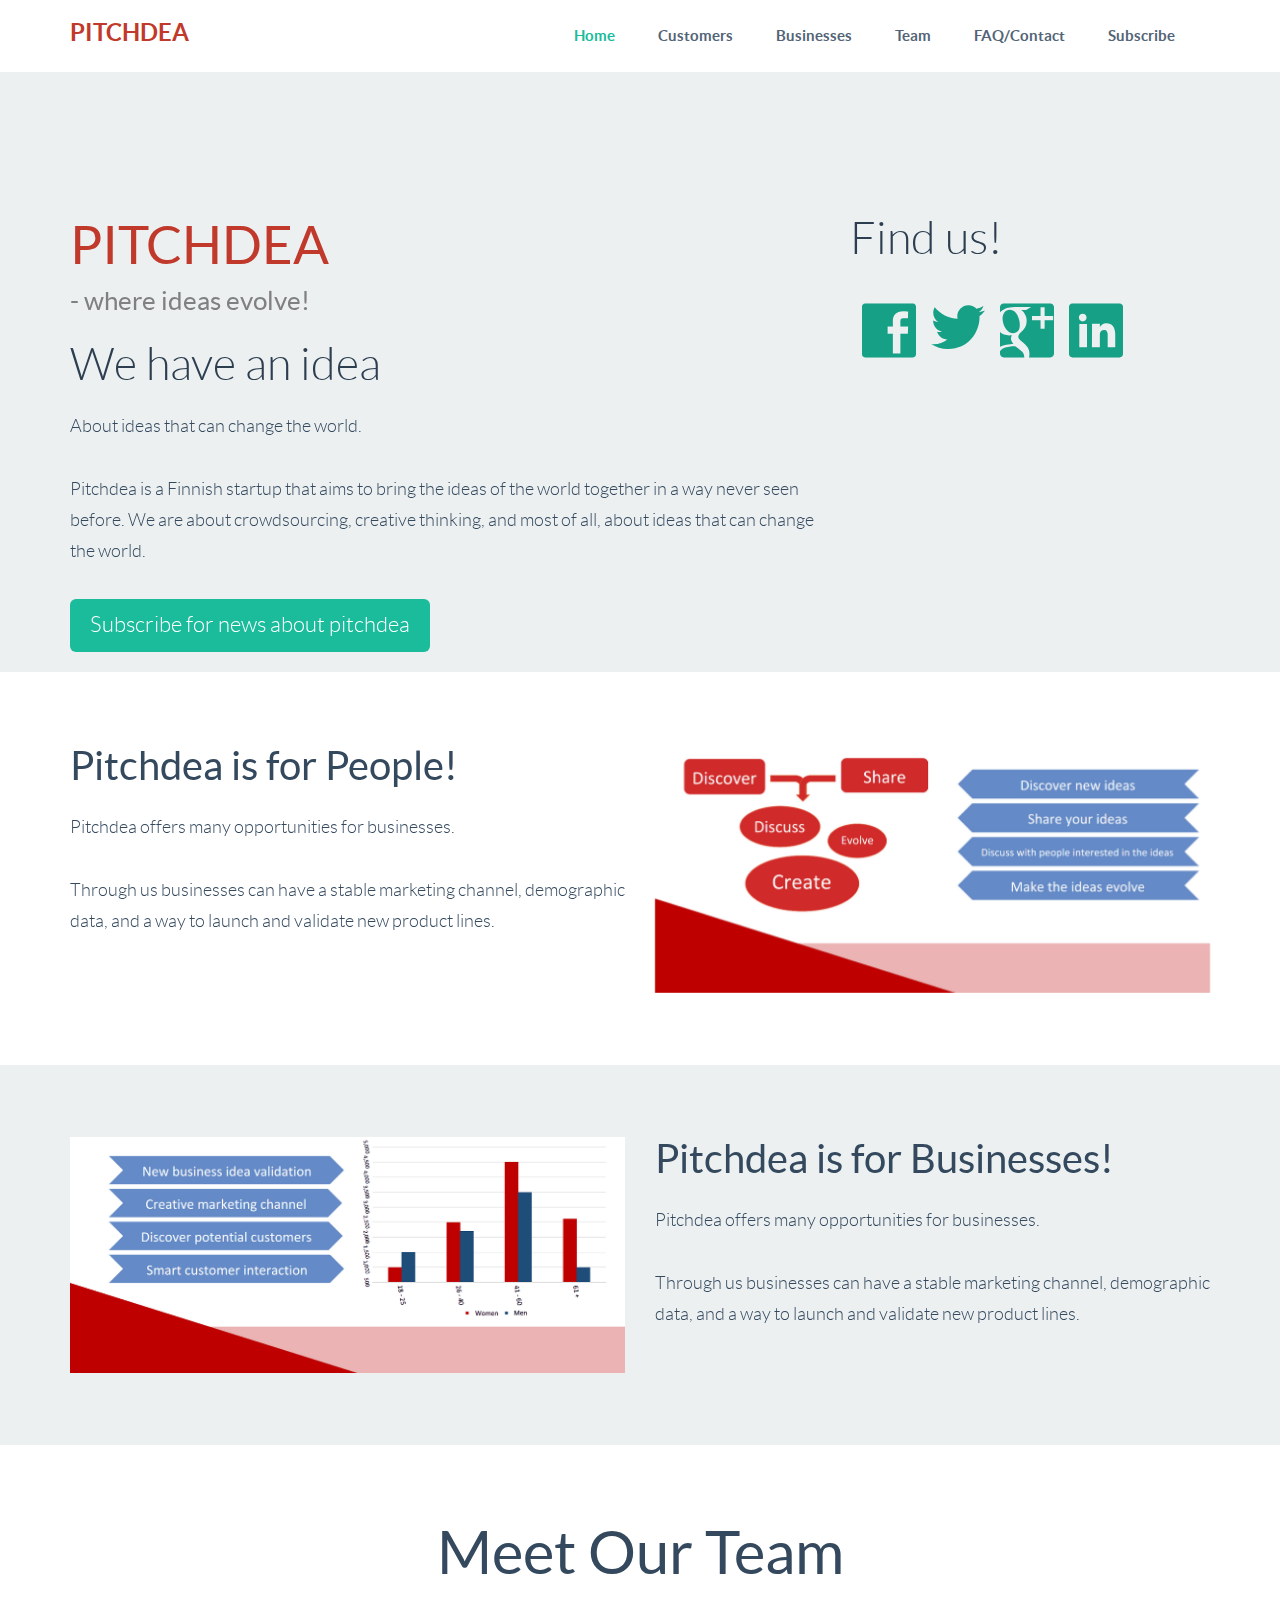
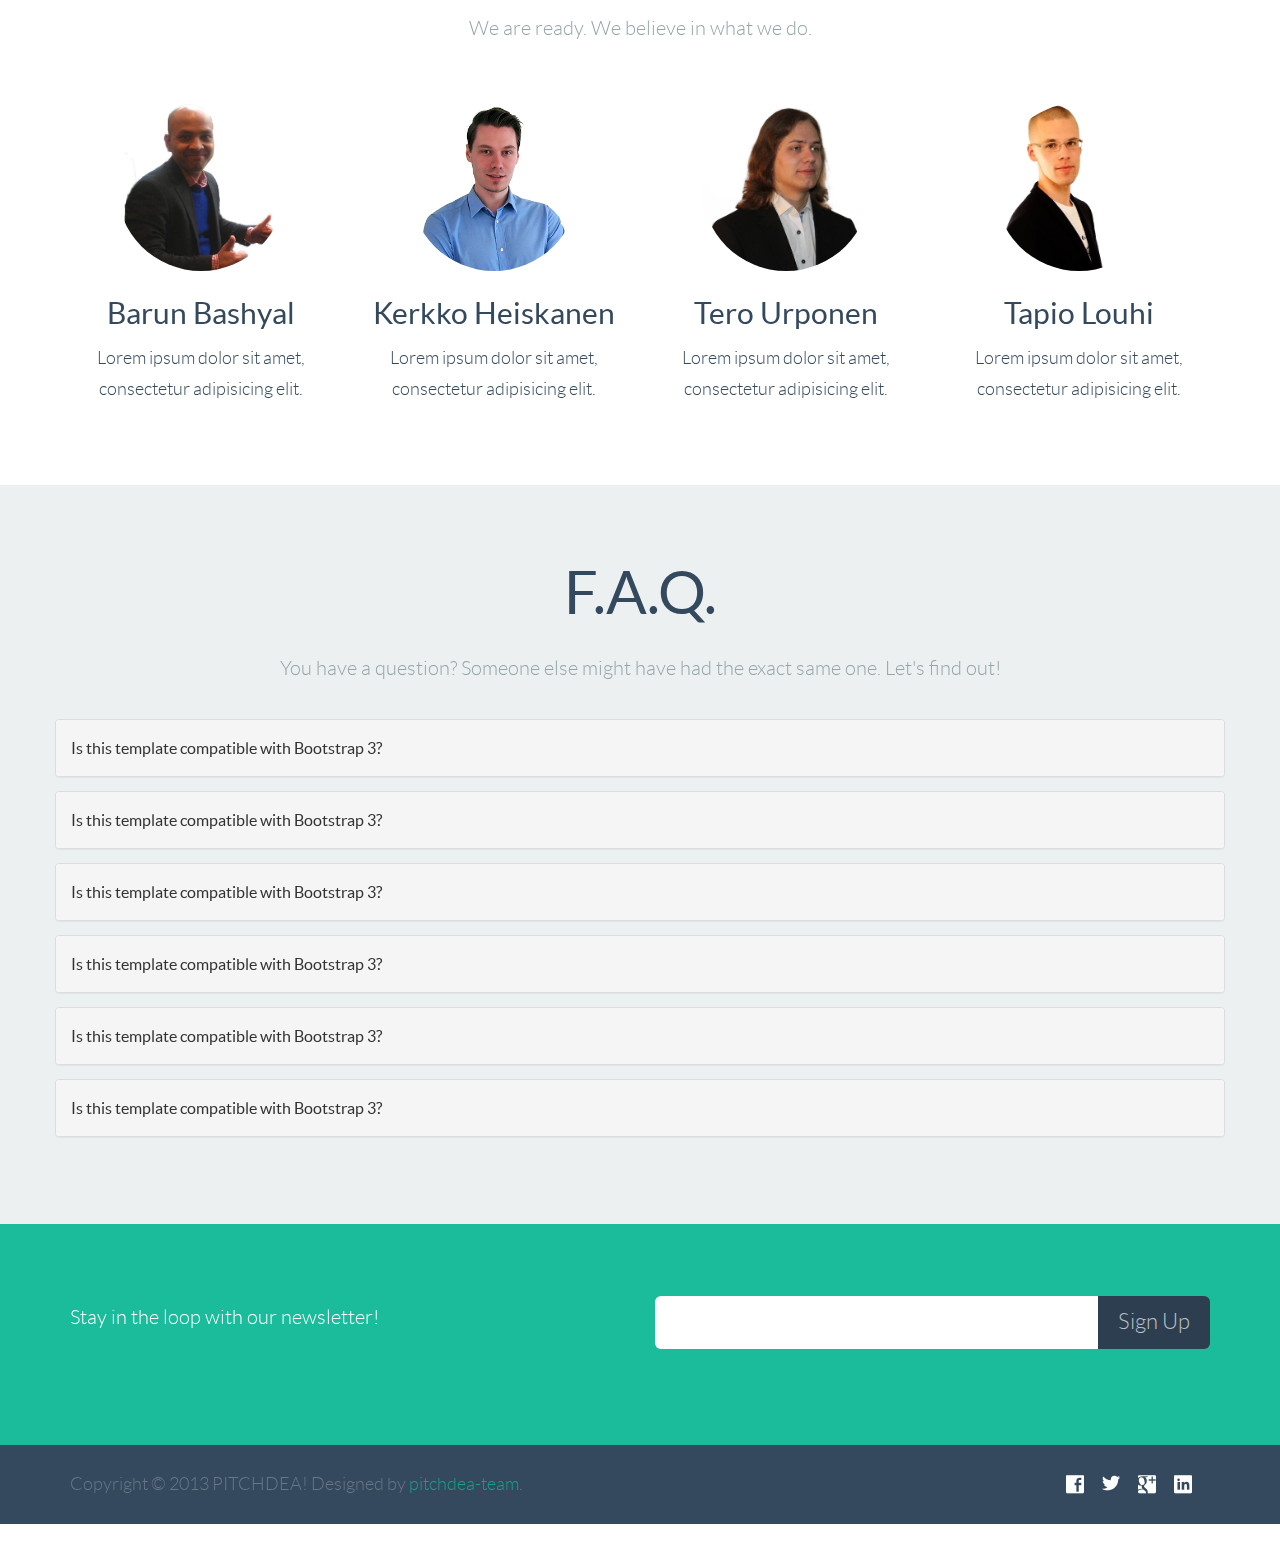
==== commit 136eef6c: "CSS fixes" ====
--- a/Dev/pitchdea_landing/landing_page.html
+++ b/Dev/pitchdea_landing/landing_page.html
@@ -93,7 +93,7 @@
                     <p class="lead">We have an idea</p>
                     <p>About ideas that can change the world.</p>
                     <p>Pitchdea is a Finnish startup that aims to bring the ideas of the world together in a way never seen before. We are about crowdsourcing, creative thinking, and most of all, about ideas that can change the world.</p>
-                    <a href="#newsletter" class="btn btn-hg btn-primary">Subscribe</a>                    
+                    <a href="#newsletter" class="btn btn-hg btn-primary">Subscribe for news about pitchdea</a>                    
                 </div>
                 <div class="col-sm-4 intro social">
                   <p class="lead">Find us!</p>
@@ -180,36 +180,36 @@
                 <!-- Feature Item 1 -->
                 <div class="col-md-3 text-center">
                     <div class="feature-icon">
-                        <img src="images/barun.png" alt="barun" class="img-circle">
-                    </div>
-                    <h4>Ready to Start</h4>
+                        <a href="http://fi.linkedin.com/in/barunbashyal" target="_blank"><img src="images/barun.png" alt="barun" class="img-circle"></a>
+                    </div>
+                    <h4>Barun Bashyal</h4>
                     <p>Lorem ipsum dolor sit amet, consectetur adipisicing elit.</p>
                 </div>
 
                 <!-- Feature Item 2 -->
                 <div class="col-md-3 text-center">
                     <div class="feature-icon">
-                        <img src="images/Kerkko.png" alt="kerkko" class="img-circle">
-                    </div>
-                    <h4>Dressed to Impress</h4>
+                        <a href="http://www.linkedin.com/pub/kerkko-heiskanen/48/bb0/765" target="_blank"><img src="images/Kerkko.png" alt="kerkko" class="img-circle"></a>
+                    </div>
+                    <h4>Kerkko Heiskanen</h4>
                     <p>Lorem ipsum dolor sit amet, consectetur adipisicing elit.</p>
                 </div>
 
                 <!-- Feature Item 3 -->
                 <div class="col-md-3 text-center">
                     <div class="feature-icon">
-                        <img src="images/Tero.png" alt="barun" class="img-circle">
-                    </div>
-                    <h4>Shoot for the Stars</h4>
+                        <a href="http://www.linkedin.com/pub/tero-urponen/54/481/ab7" target="_blank"><img src="images/Tero.png" alt="barun" class="img-circle"></a>
+                    </div>
+                    <h4>Tero Urponen</h4>
                     <p>Lorem ipsum dolor sit amet, consectetur adipisicing elit.</p>
                 </div>
 
                 <!-- Feature Item 3 -->
                 <div class="col-md-3 text-center">
                     <div class="feature-icon">
-                        <img src="images/Tapio.png" alt="barun" class="img-circle">
-                    </div>
-                    <h4>Shoot for the Stars</h4>
+                        <a href="http://www.linkedin.com/in/tapiolouhi" target="_blank"><img src="images/Tapio.png" alt="barun" class="img-circle"></a>
+                    </div>
+                    <h4>Tapio Louhi</h4>
                     <p>Lorem ipsum dolor sit amet, consectetur adipisicing elit.</p>
                 </div>
 
--- a/Dev/pitchdea_landing/css/main.css
+++ b/Dev/pitchdea_landing/css/main.css
@@ -5735,11 +5735,9 @@
   transition: all 0.2s ease;
 }
 #team .feature-icon img:hover {
-  -webkit-transform: rotate(-45deg);
-  -moz-transform: rotate(-45deg);
-  -o-transform: rotate(-45deg);
-  -ms-transform: rotate(-45deg);
-  transform: rotate(-45deg);
+
+    margin-top:-10px;
+    margin-bottom:10px;
 }
 /* ========== NEWSLETTER SECTION ========== */
 #newsletter {
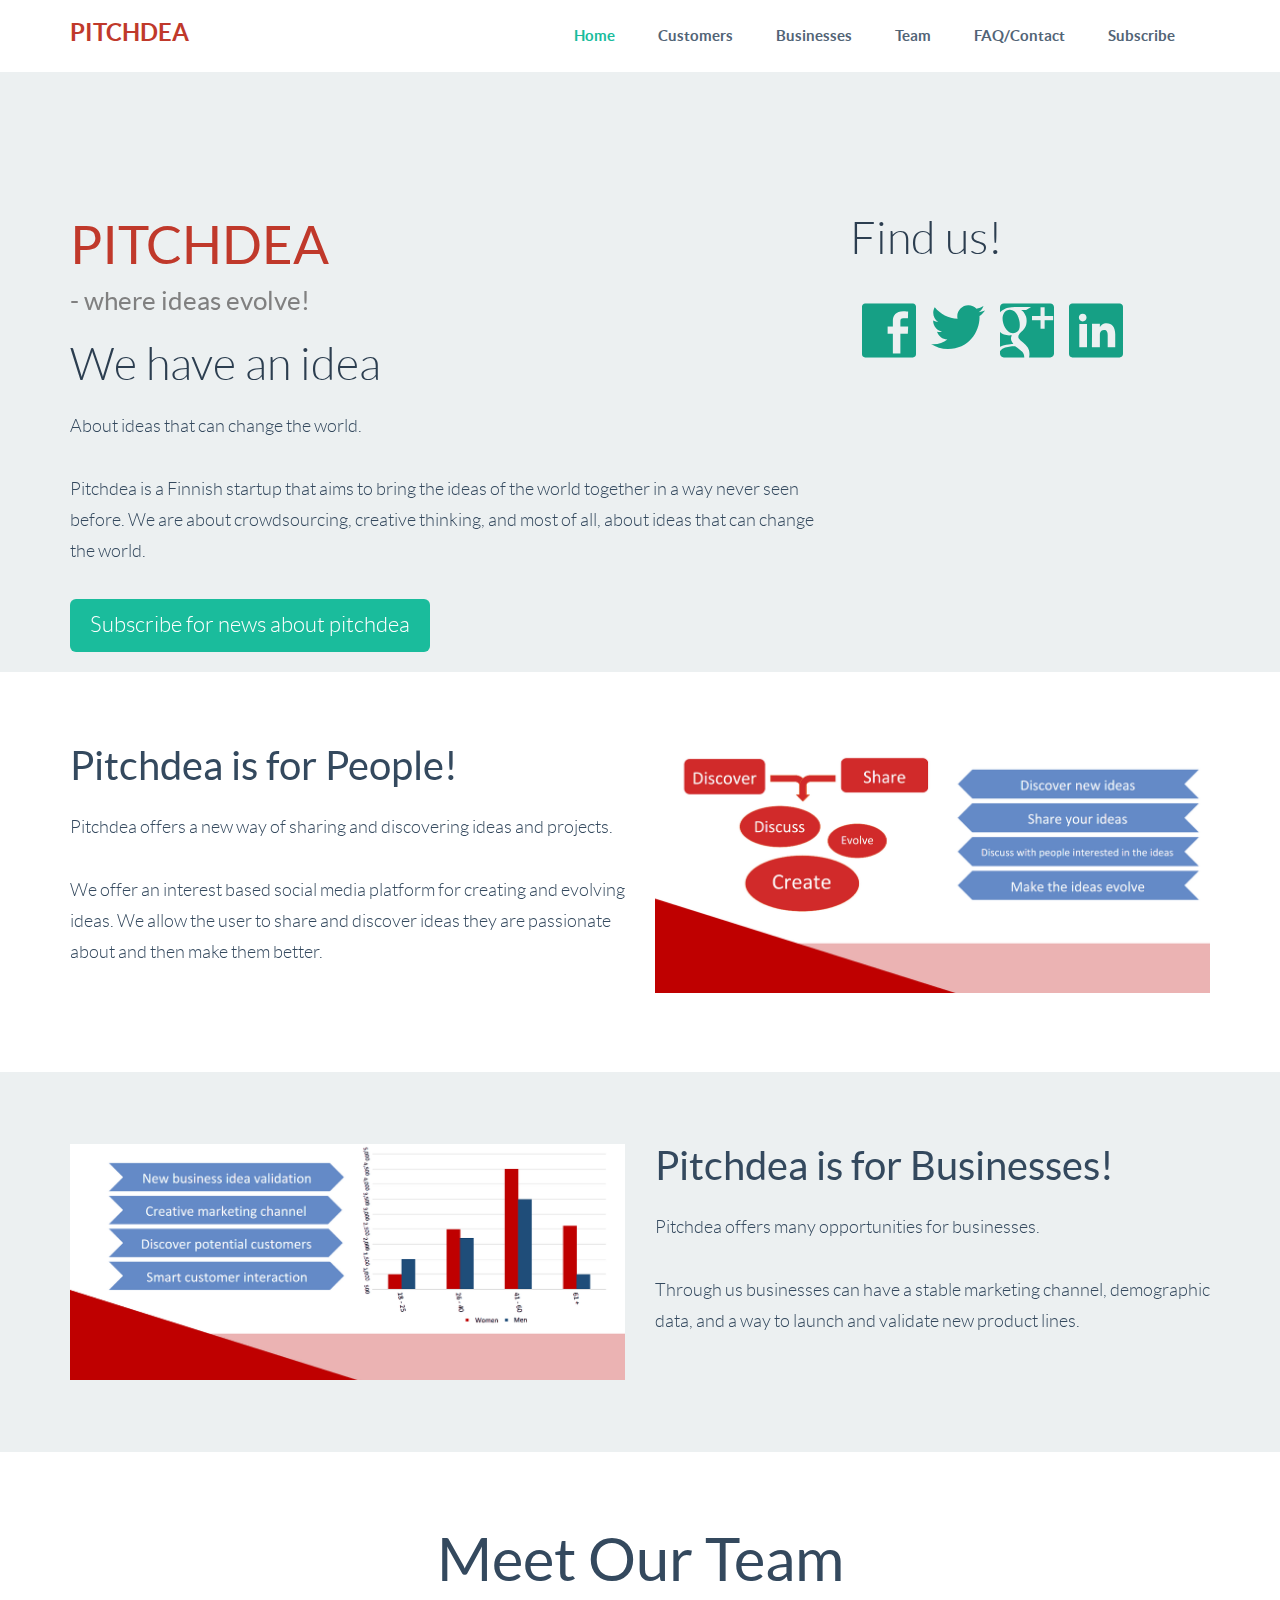
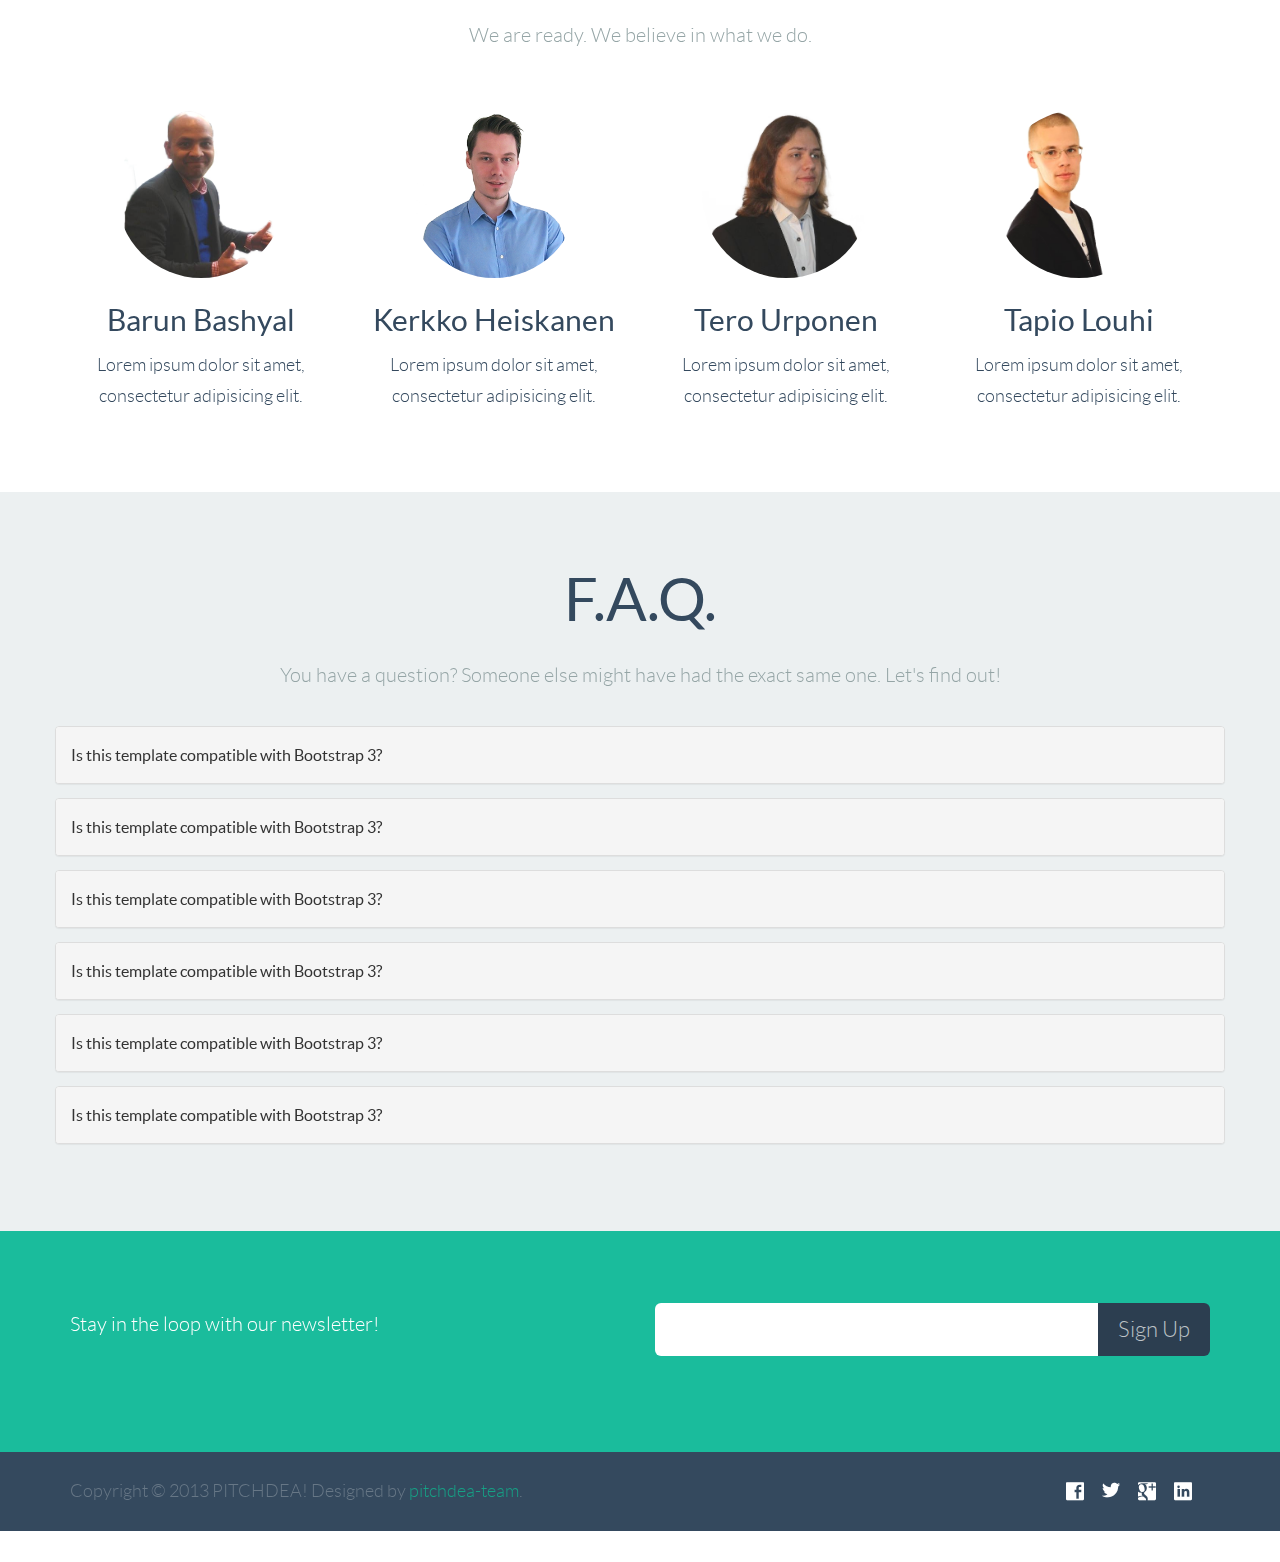
==== commit 33f025b3: "Texts" ====
--- a/Dev/pitchdea_landing/landing_page.html
+++ b/Dev/pitchdea_landing/landing_page.html
@@ -127,9 +127,9 @@
                     <div class="col-md-6 pull-left">
                         <h3>Pitchdea is for People!</h3>
 
-                        <p> Pitchdea offers many opportunities for businesses.</p>
-
-                        <p> Through us businesses can have a stable marketing channel, demographic data, and a way to launch and validate new product lines.</p>
+                        <p> Pitchdea offers a new way of sharing and discovering ideas and projects.</p>
+
+                        <p> We offer an interest based social media platform for creating and evolving ideas. We allow the user to share and discover ideas they are passionate about and then make them better.</p>
                     </div> 
 
                 </div><!-- /row -->
--- a/Dev/pitchdea_landing/css/main.css
+++ b/Dev/pitchdea_landing/css/main.css
@@ -5726,18 +5726,22 @@
   margin: 24px auto;
 }
 #team .feature-icon img {
+ 	opacity:0.9;
+	filter:alpha(opacity=90); /* For IE8 and earlier */
   height: 168px;
   width: 168px;
-  -webkit-transition: all 0.2s ease;
-  -moz-transition: all 0.2s ease;
-  -o-transition: all 0.2s ease;
-  -ms-transition: all 0.2s ease;
-  transition: all 0.2s ease;
+  -webkit-transition: all 0.3s ease;
+  -moz-transition: all 0.3s ease;
+  -o-transition: all 0.3s ease;
+  -ms-transition: all 0.3s ease;
+  transition: all 0.3s ease;
 }
 #team .feature-icon img:hover {
 
-    margin-top:-10px;
-    margin-bottom:10px;
+	opacity:1;
+	filter:alpha(opacity=100); /* For IE8 and earlier */
+	margin-top:-5px;
+	margin-bottom:5px;
 }
 /* ========== NEWSLETTER SECTION ========== */
 #newsletter {
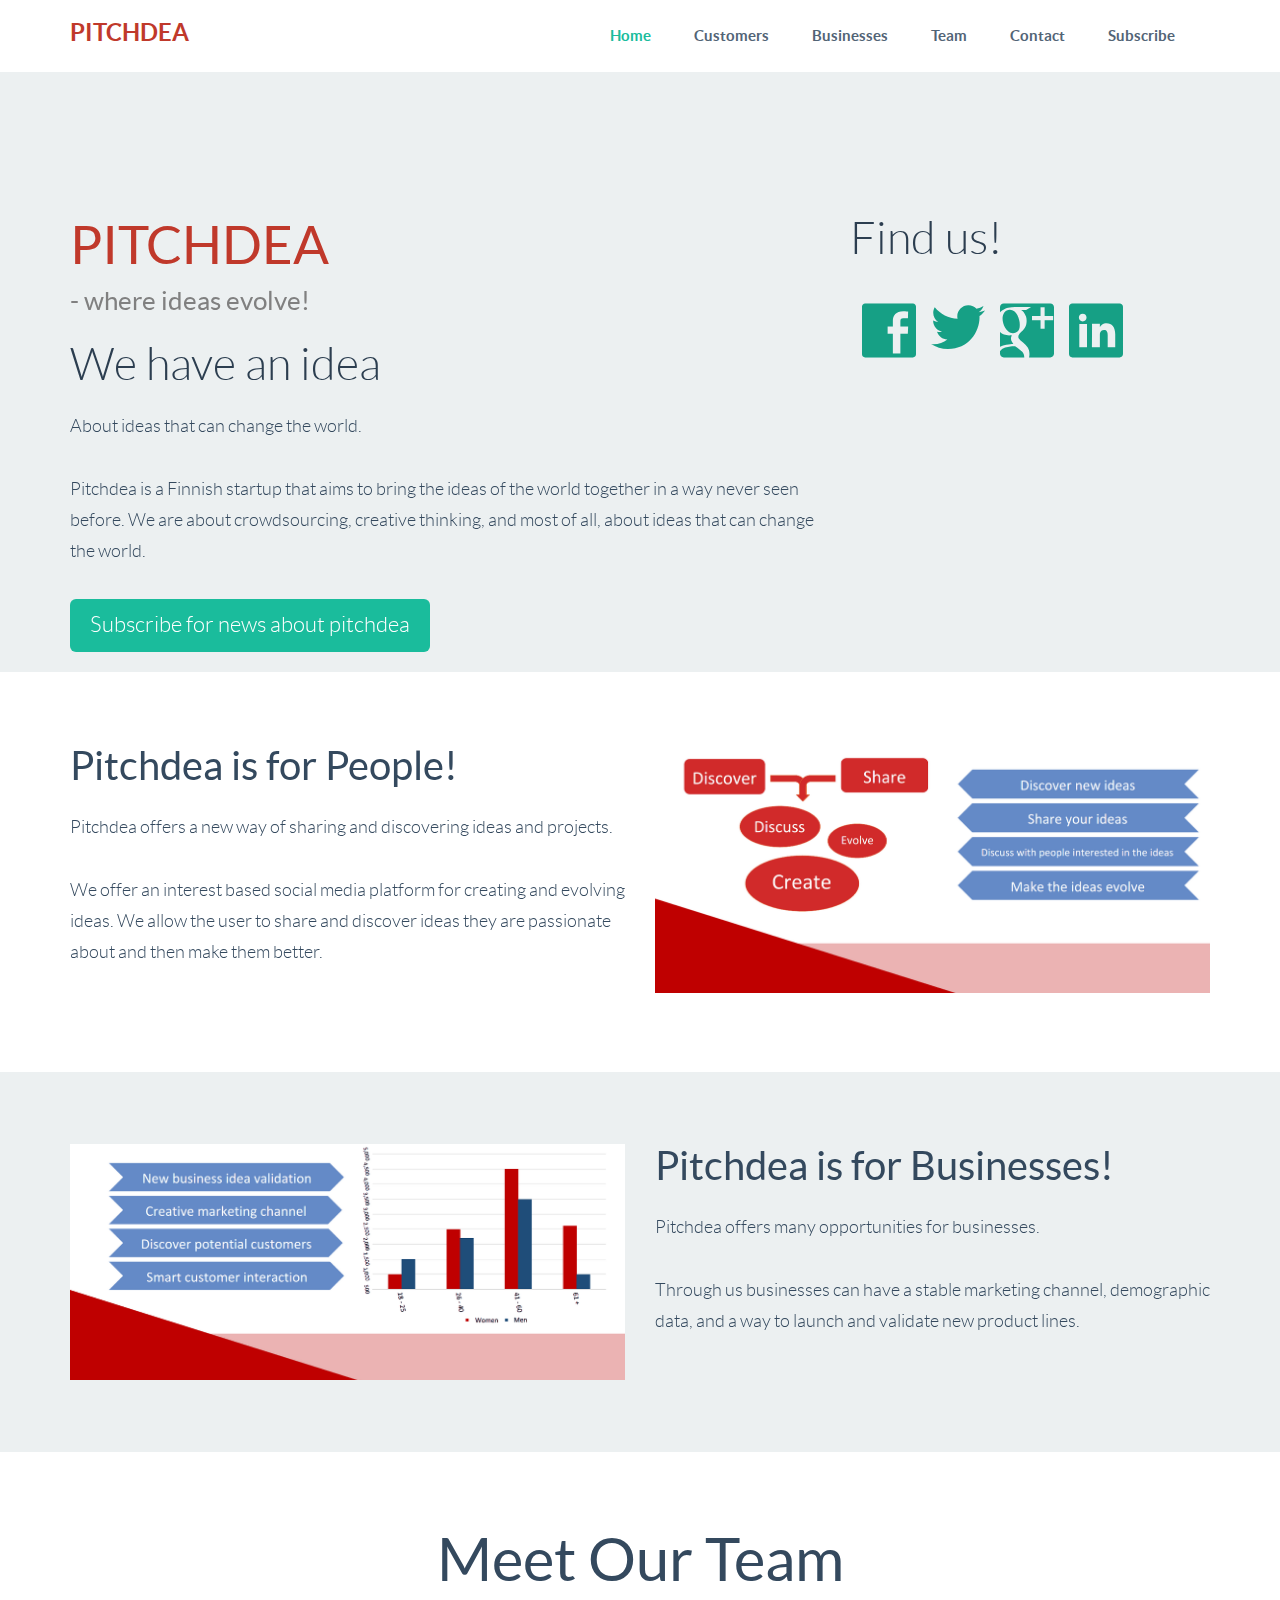
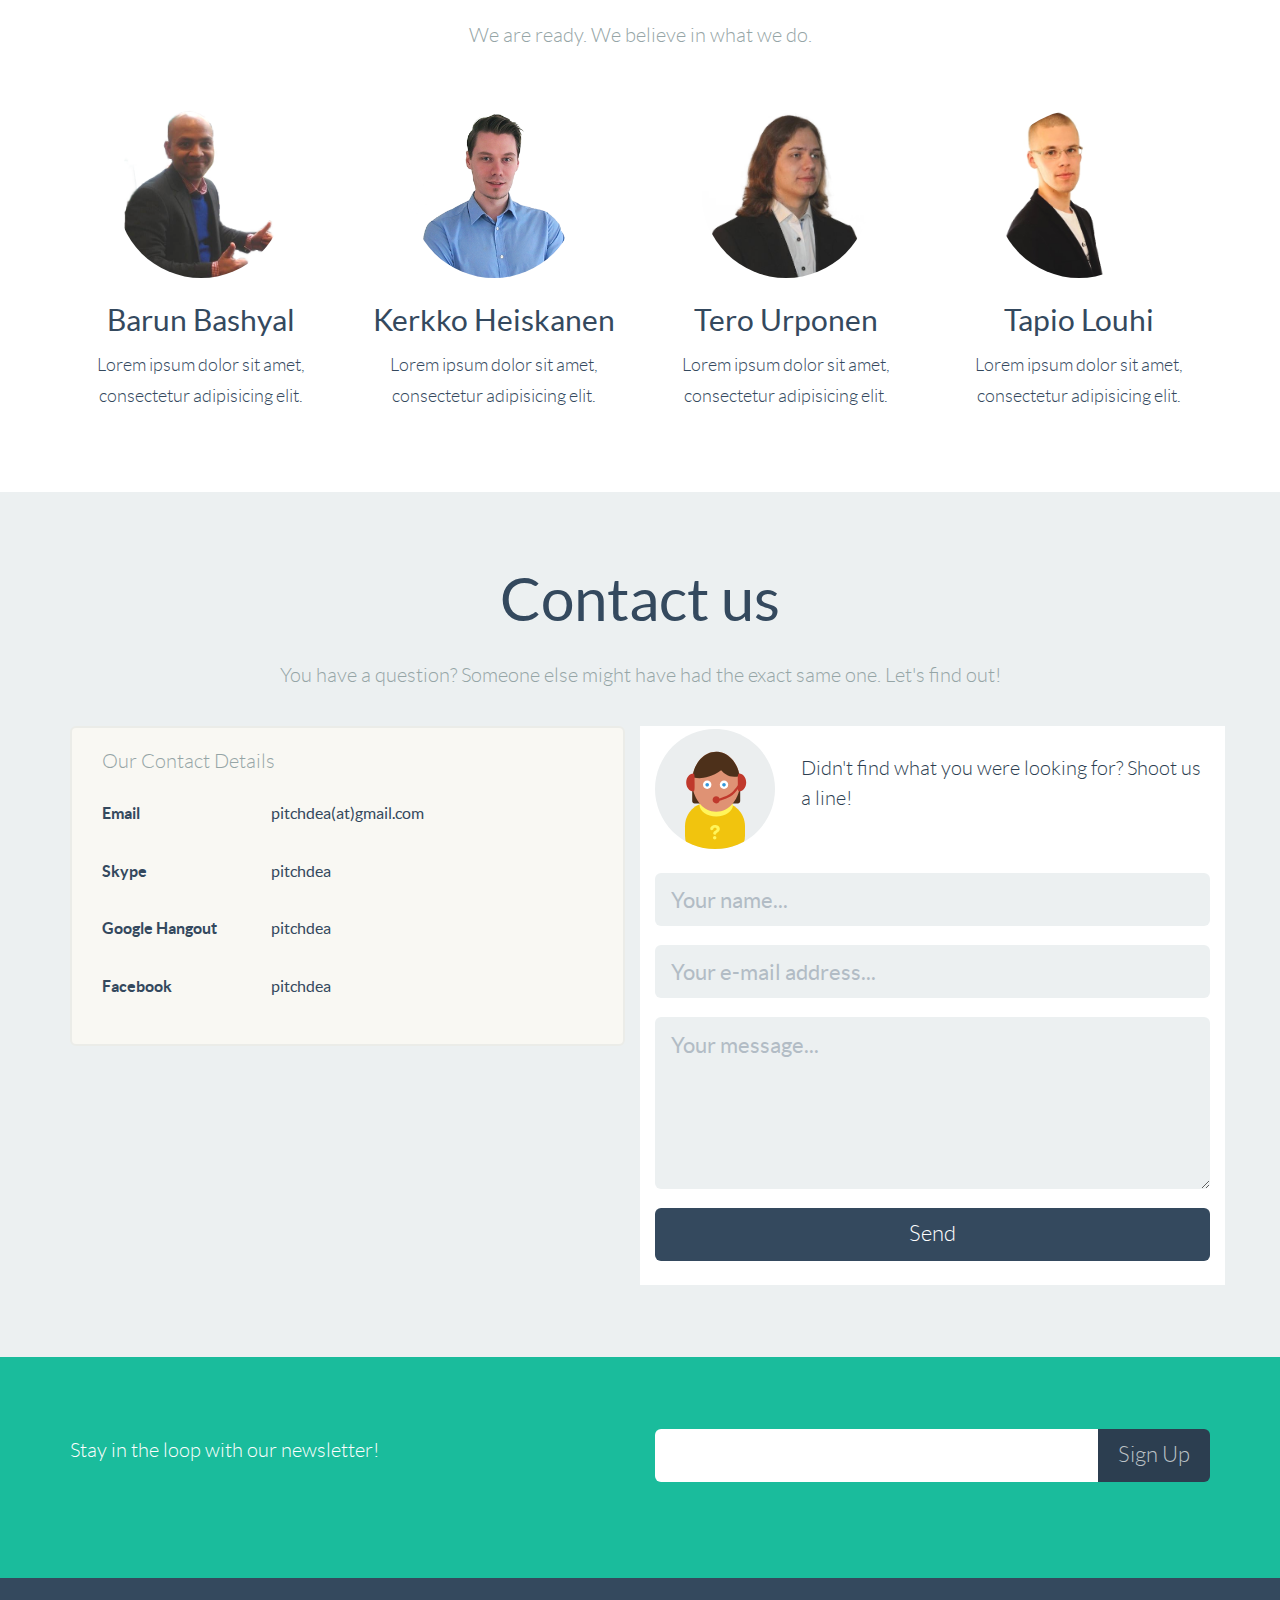
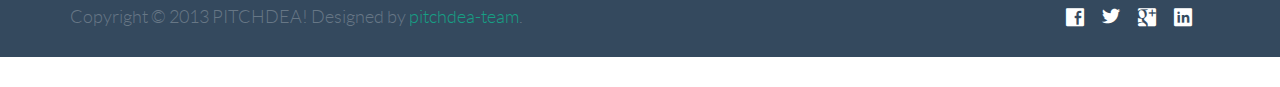
==== commit 8adfb1ea: "Content changes" ====
--- a/Dev/pitchdea_landing/landing_page.html
+++ b/Dev/pitchdea_landing/landing_page.html
@@ -54,7 +54,7 @@
                             <li><a href="#info">Customers</a></li>
                             <li><a href="#info">Businesses</a></li>
                             <li><a href="#team">Team</a></li>                            
-                            <li><a href="#faq">FAQ/Contact</a></li>
+                            <li><a href="#faq">Contact</a></li>
                             <li><a href="#newsletter">Subscribe</a></li>                  
                             
                             
@@ -222,125 +222,104 @@
 
     <!--/////////////////////////////////////// FAQ SECTION ////////////////////////////////////////-->
 
-    <section style="background:rgb(236, 240, 241);" class="info-section-gray"id="faq">
+ <section style="background:rgb(236, 240, 241);" class="info-section-gray"id="faq">
 
         <div class="container">
 
             <header>
-                <h1>F.A.Q.</h1>
+                <h1>Contact us</h1>
                 <p class="lead">You have a question? Someone else might have had the exact same one. Let's find out!</p>
             </header>
 
             <div class="row">
 
+              <div class="col-md-6">
+
                 <!--////////// Accordion Toggle //////////-->
-                <div class="panel-group" id="accordion">
+
+              
+
+              <div class="alert">
+                        
+                <p class="lead">Our Contact Details</p>
+                <div class="row">
                      
-                  <!-- PANEL 1 -->
-                  <div class="panel panel-default">
-                    <div class="panel-heading">
-                      <h4 class="panel-title">
-                         <a class="accordion-toggle" data-toggle="collapse" data-parent="#accordion" href="#collapseOne">
-                          Is this template compatible with Bootstrap 3?
-                          </a>
-                      </h4>
-                    </div>
-                            
-                    <div id="collapseOne" class="panel-collapse collapse">
-                      <div class="panel-body">
-                          <p>Absolutely! As shown with a few examples within this demo, you can use all the bootstrap goodies such as carousels, modal windows, tooltips, tabs, accordions, form elements...</p>
-                      </div>
-                    </div>
-                  </div>
-
-                  <!-- PANEL 2 -->
-                  <div class="panel panel-default">
-                    <div class="panel-heading">
-                      <h4 class="panel-title">
-                         <a class="accordion-toggle" data-toggle="collapse" data-parent="#accordion" href="#collapseTwo">
-                          Is this template compatible with Bootstrap 3?
-                          </a>
-                      </h4>
-                    </div>
-                            
-                    <div id="collapseTwo" class="panel-collapse collapse">
-                      <div class="panel-body">
-                          <p>Absolutely! As shown with a few examples within this demo, you can use all the bootstrap goodies such as carousels, modal windows, tooltips, tabs, accordions, form elements...</p>
-                      </div>
-                    </div>
-                  </div>
-
-                  <!-- PANEL 3 -->
-                  <div class="panel panel-default">
-                    <div class="panel-heading">
-                      <h4 class="panel-title">
-                         <a class="accordion-toggle" data-toggle="collapse" data-parent="#accordion" href="#collapseThree">
-                          Is this template compatible with Bootstrap 3?
-                          </a>
-                      </h4>
-                    </div>
-                            
-                    <div id="collapseThree" class="panel-collapse collapse">
-                      <div class="panel-body">
-                          <p>Absolutely! As shown with a few examples within this demo, you can use all the bootstrap goodies such as carousels, modal windows, tooltips, tabs, accordions, form elements...</p>
-                      </div>
-                    </div>
-                  </div>
-
-                  <!-- PANEL 4 -->
-                  <div class="panel panel-default">
-                    <div class="panel-heading">
-                      <h4 class="panel-title">
-                         <a class="accordion-toggle" data-toggle="collapse" data-parent="#accordion" href="#collapseFour">
-                          Is this template compatible with Bootstrap 3?
-                          </a>
-                      </h4>
-                    </div>
-                            
-                    <div id="collapseFour" class="panel-collapse collapse">
-                      <div class="panel-body">
-                          <p>Absolutely! As shown with a few examples within this demo, you can use all the bootstrap goodies such as carousels, modal windows, tooltips, tabs, accordions, form elements...</p>
-                      </div>
-                    </div>
-                  </div>
-
-                  <!-- PANEL 5 -->
-                  <div class="panel panel-default">
-                    <div class="panel-heading">
-                      <h4 class="panel-title">
-                         <a class="accordion-toggle" data-toggle="collapse" data-parent="#accordion" href="#collapseFive">
-                          Is this template compatible with Bootstrap 3?
-                          </a>
-                      </h4>
-                    </div>
-                            
-                    <div id="collapseFive" class="panel-collapse collapse">
-                      <div class="panel-body">
-                          <p>Absolutely! As shown with a few examples within this demo, you can use all the bootstrap goodies such as carousels, modal windows, tooltips, tabs, accordions, form elements...</p>
-                      </div>
-                    </div>
-                  </div>
-
-                  <!-- PANEL 6 -->
-                  <div class="panel panel-default">
-                    <div class="panel-heading">
-                      <h4 class="panel-title">
-                         <a class="accordion-toggle" data-toggle="collapse" data-parent="#accordion" href="#collapseSix">
-                          Is this template compatible with Bootstrap 3?
-                          </a>
-                      </h4>
-                    </div>
-                            
-                    <div id="collapseSix" class="panel-collapse collapse">
-                      <div class="panel-body">
-                          <p>Absolutely! As shown with a few examples within this demo, you can use all the bootstrap goodies such as carousels, modal windows, tooltips, tabs, accordions, form elements...</p>
-                      </div>
-                    </div>
-                  </div>                   
+                  <div class="col-md-4 col-xs-6 text-left">
+                    <strong>Email</strong>
+                  </div>
+                          
+                  <div class="col-md-8 col-xs-6">
+                    <address>
+                      pitchdea(at)gmail.com<br>
+                    </address>
+                  </div>
+
+                </div><!-- /row -->
+
+                <div class="row">
+                          
+                  <div class="col-md-4 col-xs-6 text-left">
+                    <strong>Skype</strong>
+                  </div>
+                          
+                  <div class="col-md-8 col-xs-6">
+                    <address>
+                      pitchdea<br>
+                    </address>
+                  </div>
+
+                </div><!-- /row -->
+
+                <div class="row">
                         
-                <!--////////// end of Accordion Toggle //////////-->              
-
-                </div><!-- /col-md-6 -->
+                  <div class="col-md-4 col-xs-6 text-left">
+                    <strong>Google Hangout</strong>
+                  </div>
+                     
+                  <div class="col-md-8 col-xs-6">
+                    <address>
+                      pitchdea<br>
+                    </address>
+                  </div>
+
+                </div><!-- /row -->
+                
+                  <div class="row">
+                        
+                  <div class="col-md-4 col-xs-6 text-left">
+                    <strong>Facebook</strong>
+                  </div>
+                     
+                  <div class="col-md-8 col-xs-6">
+                    <address>
+                      pitchdea<br>
+                    </address>
+                  </div>
+
+                </div><!-- /row -->
+
+              </div><!-- /alert -->
+            </div><!-- /col-md-6 -->
+
+              <div style="background:white; padding-top:3px;" class="col-md-6">
+
+                    <div class="row contact-intro">
+                        <div class="col-md-3 text-right"><img src="images/icons/support.svg" alt="" /></div>
+                        <div class="col-md-9"><p class="lead">Didn't find what you were looking for? Shoot us a line!</p></div>                        
+                    </div>
+
+                    <!--////////// CONTACT FORM //////////-->
+                    <form id="contact-form">
+                        <input type="text" id="name" name="name" class="form-control input-hg" placeholder="Your name..." />
+                        <input type="text" id="email" name="email" class="form-control input-hg" placeholder="Your e-mail address..." />
+                        <textarea class="form-control input-hg" rows="4" id="message" name="message" placeholder="Your message..."></textarea>
+                        <button type="submit" class="btn btn-inverse btn-hg btn-block" name="submit">Send</button>
+                    </form>
+
+                     <div id="contact-error"></div>
+                    <!--////////// end CONTACT FORM ///////////-->
+
+              </div><!-- /col-md-6-->
 
             </div>
         </div>
--- a/Dev/pitchdea_landing/css/main.css
+++ b/Dev/pitchdea_landing/css/main.css
@@ -5669,7 +5669,8 @@
   padding: 0;
 }
 #header .navbar-collapse {
-  max-height: 500px;
+  /*max-height: 500px;*/
+ height:auto;
 }
 #header .navbar {
   margin-bottom: 0;
@@ -6199,5 +6200,6 @@
   }
   #hero .intro {
     padding: 0;
-  }
-}
+    margin-bottom:20px;
+  }
+}
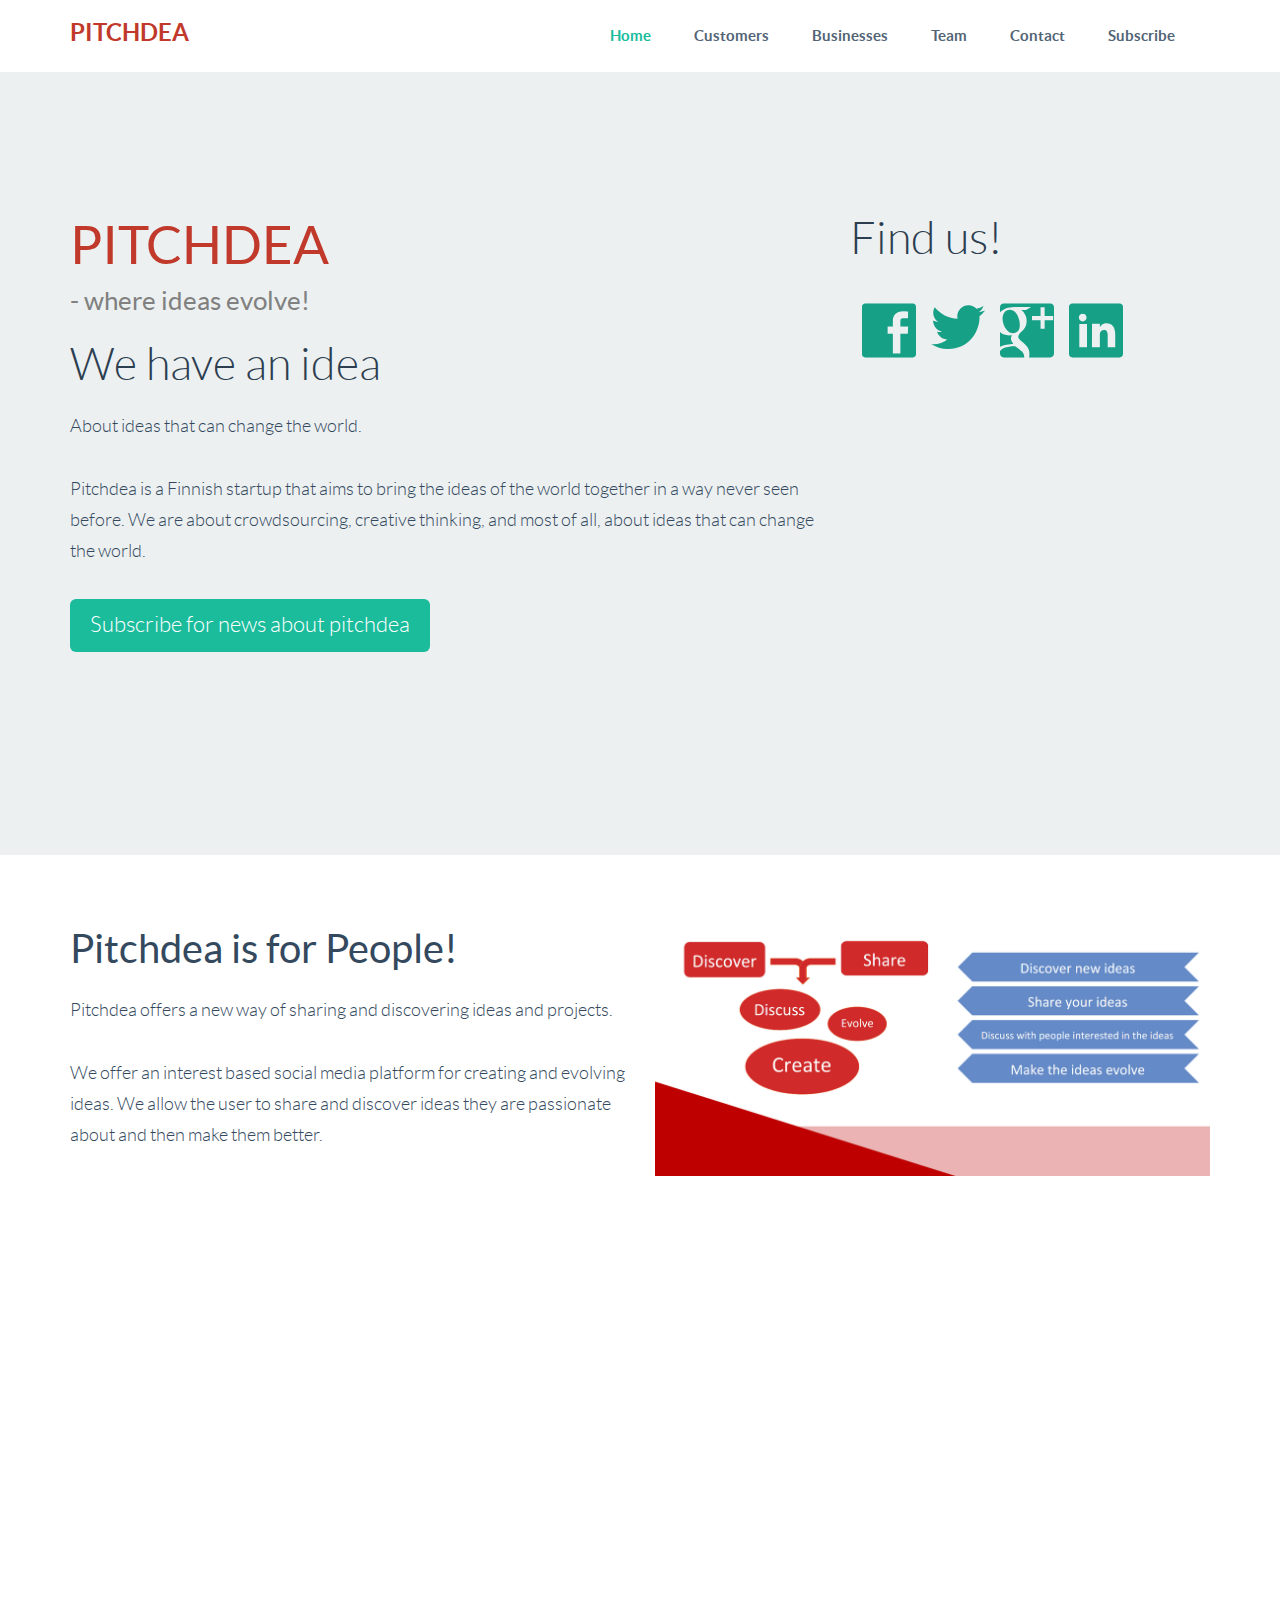
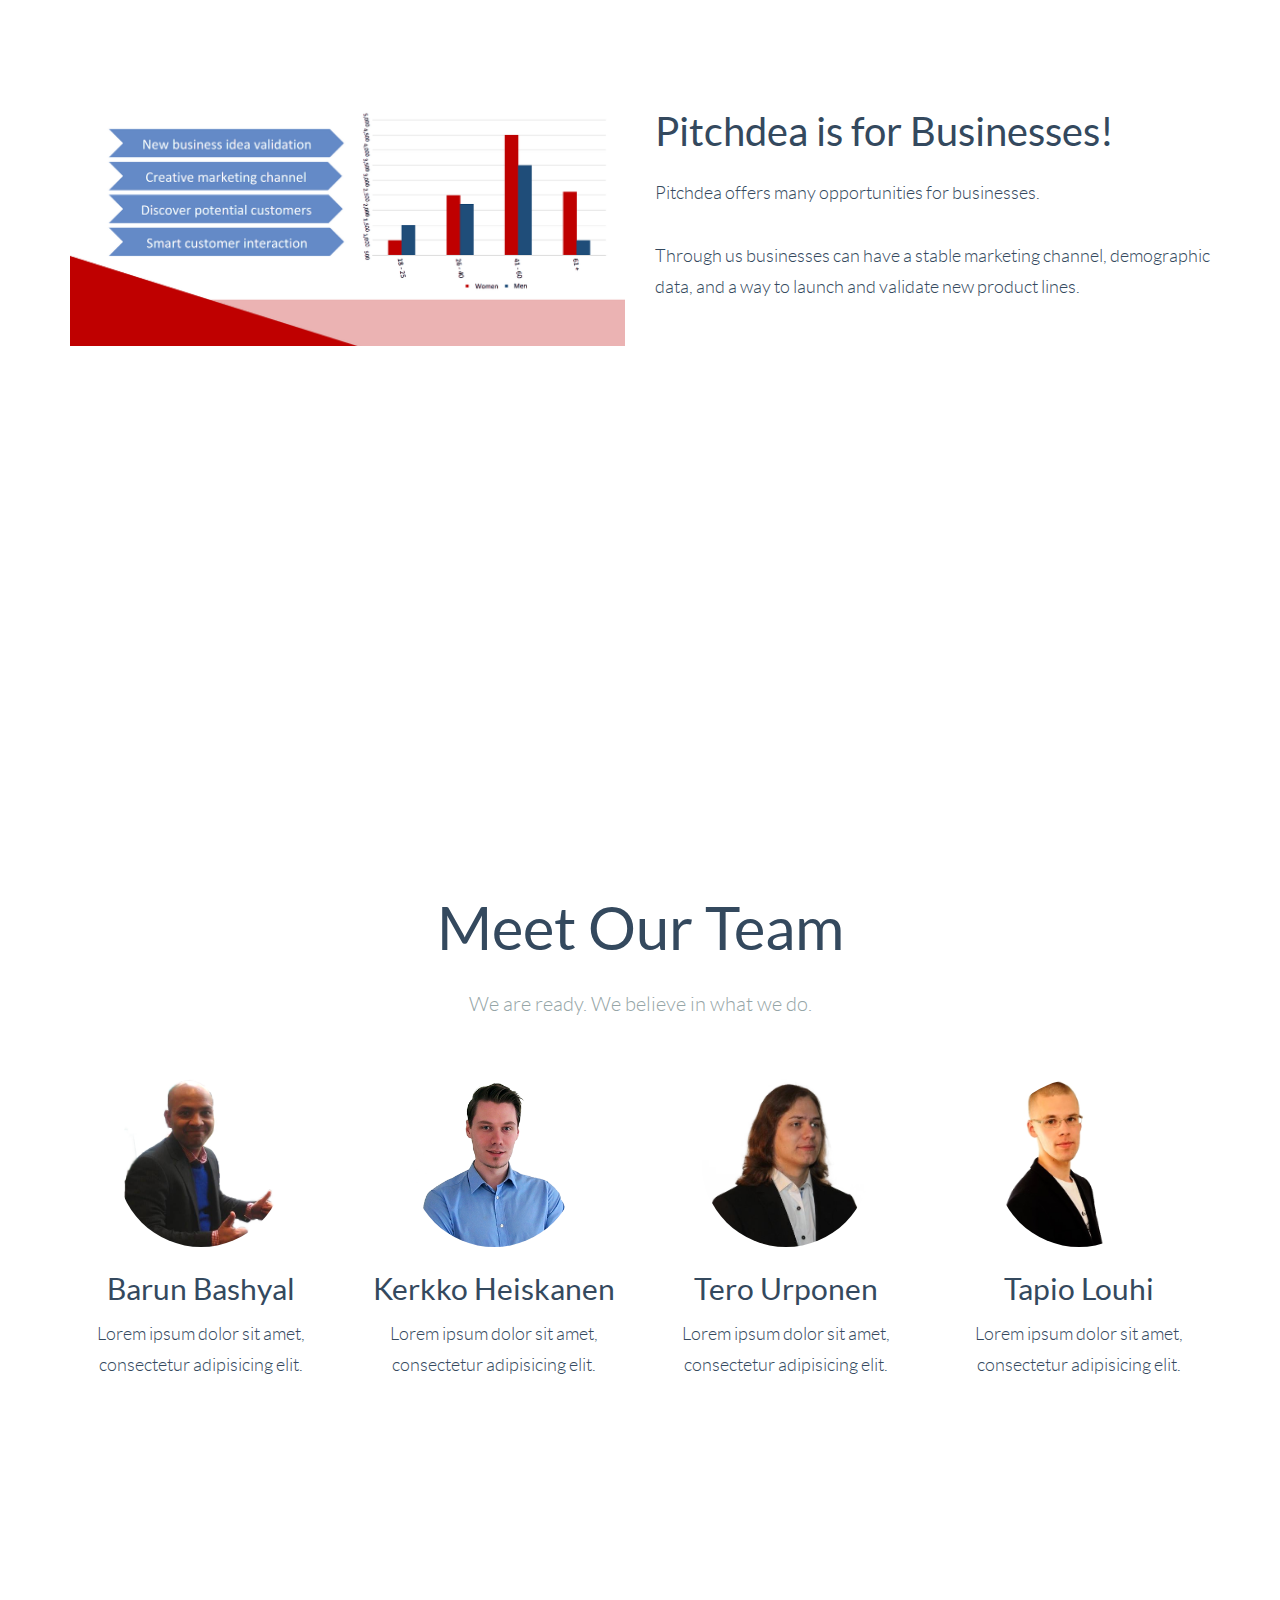
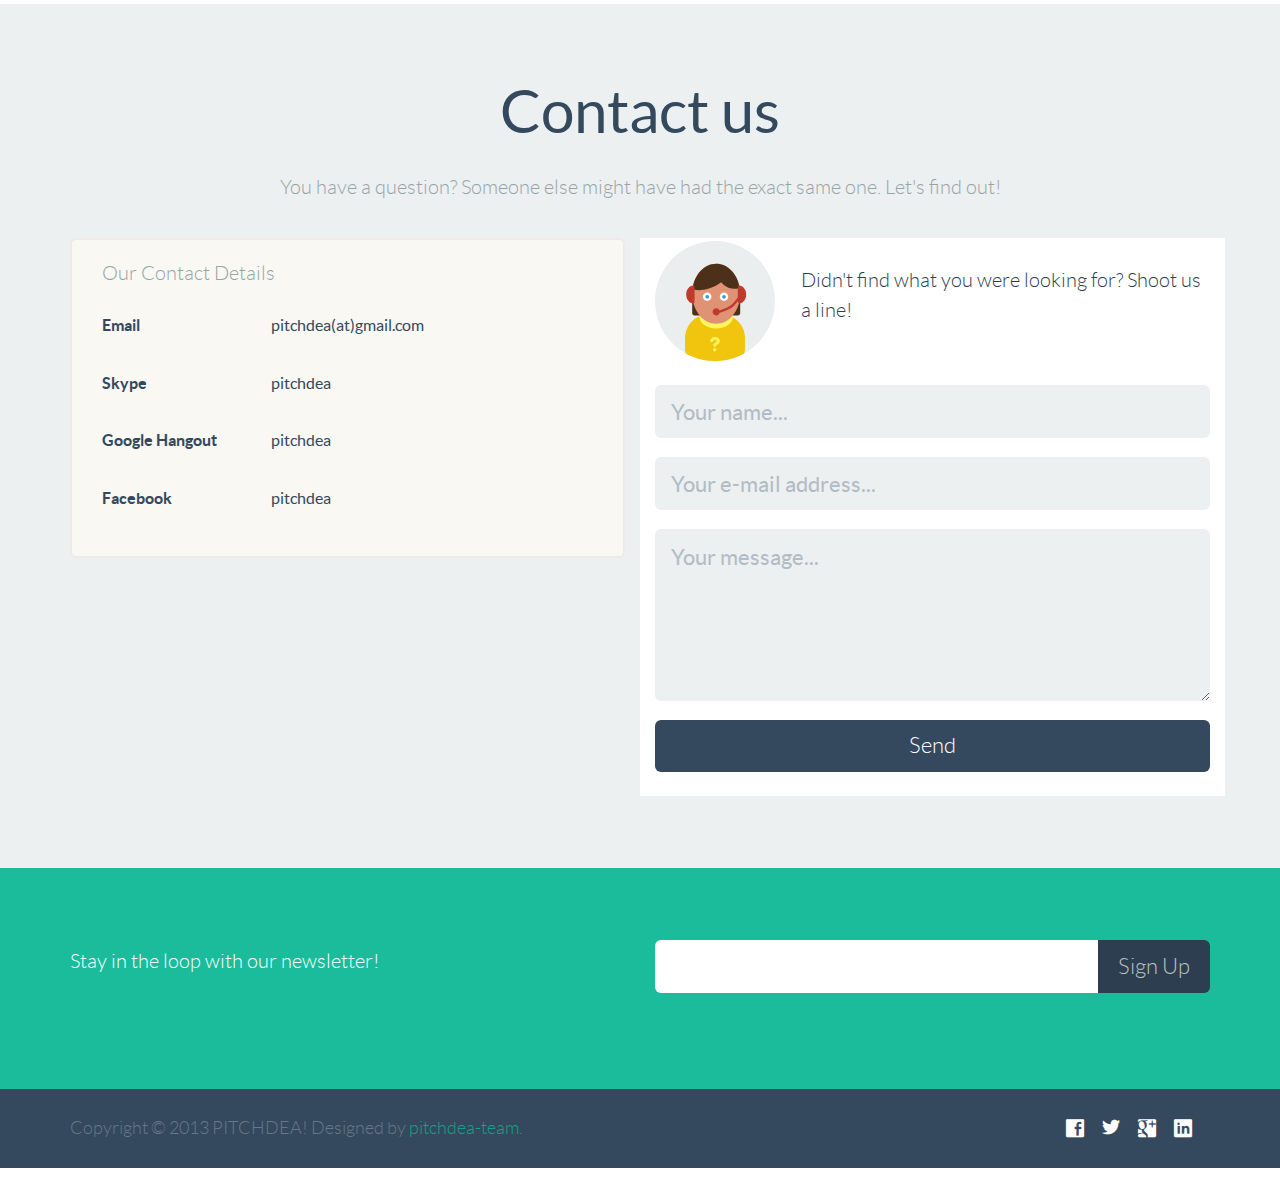
==== commit e8f0b629: "css s'more" ====
--- a/Dev/pitchdea_landing/landing_page.html
+++ b/Dev/pitchdea_landing/landing_page.html
@@ -52,7 +52,7 @@
                             <!-- Menu items go here -->
                             <li class="active"><a href="#home">Home</a></li>
                             <li><a href="#info">Customers</a></li>
-                            <li><a href="#info">Businesses</a></li>
+                            <li><a href="#business">Businesses</a></li>
                             <li><a href="#team">Team</a></li>                            
                             <li><a href="#faq">Contact</a></li>
                             <li><a href="#newsletter">Subscribe</a></li>                  
@@ -136,7 +136,8 @@
             </div><!-- /container -->
 
         </div><!-- /info-section-white -->
-        
+       	</section>
+   		<section id="business">      
         <!--/////////// And here's the gray background section! //////////-->
         <div class="info-section-gray">
 
@@ -371,7 +372,7 @@
 
                 <div class="row">
                     <div class="col-md-6">
-                        <p>Copyright &copy; 2013 PITCHDEA! Designed by <a href="http://www.pitchdea.com" target="_blank">pitchdea-team</a>.</p>
+                        <p>Copyright &copy; 2013 PITCHDEA! Designed by <a href="#team" target="_blank">pitchdea-team</a>.</p>
                     </div>
 
                     <div class="col-md-6 social">
@@ -405,6 +406,16 @@
     <!--//////////////////////////////////////// JAVASCRIPT LOAD ////////////////////////////////////////-->
 
     <!-- Feel free to remove the scripts you are not going to use -->
+    <script>
+	  (function(i,s,o,g,r,a,m){i['GoogleAnalyticsObject']=r;i[r]=i[r]||function(){
+	  (i[r].q=i[r].q||[]).push(arguments)},i[r].l=1*new Date();a=s.createElement(o),
+	  m=s.getElementsByTagName(o)[0];a.async=1;a.src=g;m.parentNode.insertBefore(a,m)
+	  })(window,document,'script','//www.google-analytics.com/analytics.js','ga');
+	
+	  ga('create', 'UA-46030859-1', 'pitchdea.com');
+	  ga('send', 'pageview');
+	
+	</script>
     <script src="js/jquery-1.8.3.min.js"></script>
     <script src="js/jquery-ui-1.10.3.custom.min.js"></script>
     <script src="js/jquery.ui.touch-punch.min.js"></script>
--- a/Dev/pitchdea_landing/css/main.css
+++ b/Dev/pitchdea_landing/css/main.css
@@ -5727,22 +5727,24 @@
   margin: 24px auto;
 }
 #team .feature-icon img {
- 	opacity:0.9;
-	filter:alpha(opacity=90); /* For IE8 and earlier */
+ /* For IE8 and earlier */
   height: 168px;
   width: 168px;
-  -webkit-transition: all 0.3s ease;
-  -moz-transition: all 0.3s ease;
-  -o-transition: all 0.3s ease;
-  -ms-transition: all 0.3s ease;
-  transition: all 0.3s ease;
+  -webkit-transition: opacity 0.3s ease;
+  -moz-transition: opacity 0.3s ease;
+  -o-transition: opacity 0.3s ease;
+  -ms-transition: opacity 0.3s ease;
+  transition: opacity 0.3s ease;
 }
 #team .feature-icon img:hover {
-
-	opacity:1;
-	filter:alpha(opacity=100); /* For IE8 and earlier */
-	margin-top:-5px;
-	margin-bottom:5px;
+	
+	border:10px solid #eee;
+	height: 188px;
+	width: 188px;
+	margin-top:-10px;
+	margin-bottom:-10px;
+	opacity:0.9;
+	filter:alpha(opacity=90); /* For IE8 and earlier */
 }
 /* ========== NEWSLETTER SECTION ========== */
 #newsletter {
@@ -6203,3 +6205,31 @@
     margin-bottom:20px;
   }
 }
+#home {
+	background:#fff;	
+	min-height:87vh;
+	
+}
+#info {
+	background:#fff;	
+	min-height:87vh;
+	
+}
+#business {
+	background:#fff;	
+	min-height:87vh;
+	
+}
+#team {
+	background:#fff;	
+	min-height:87vh;
+	
+}
+#faq {
+	background:#fff;	
+	min-height:87vh;
+	
+}
+#hero {
+	min-height:87vh;
+}
